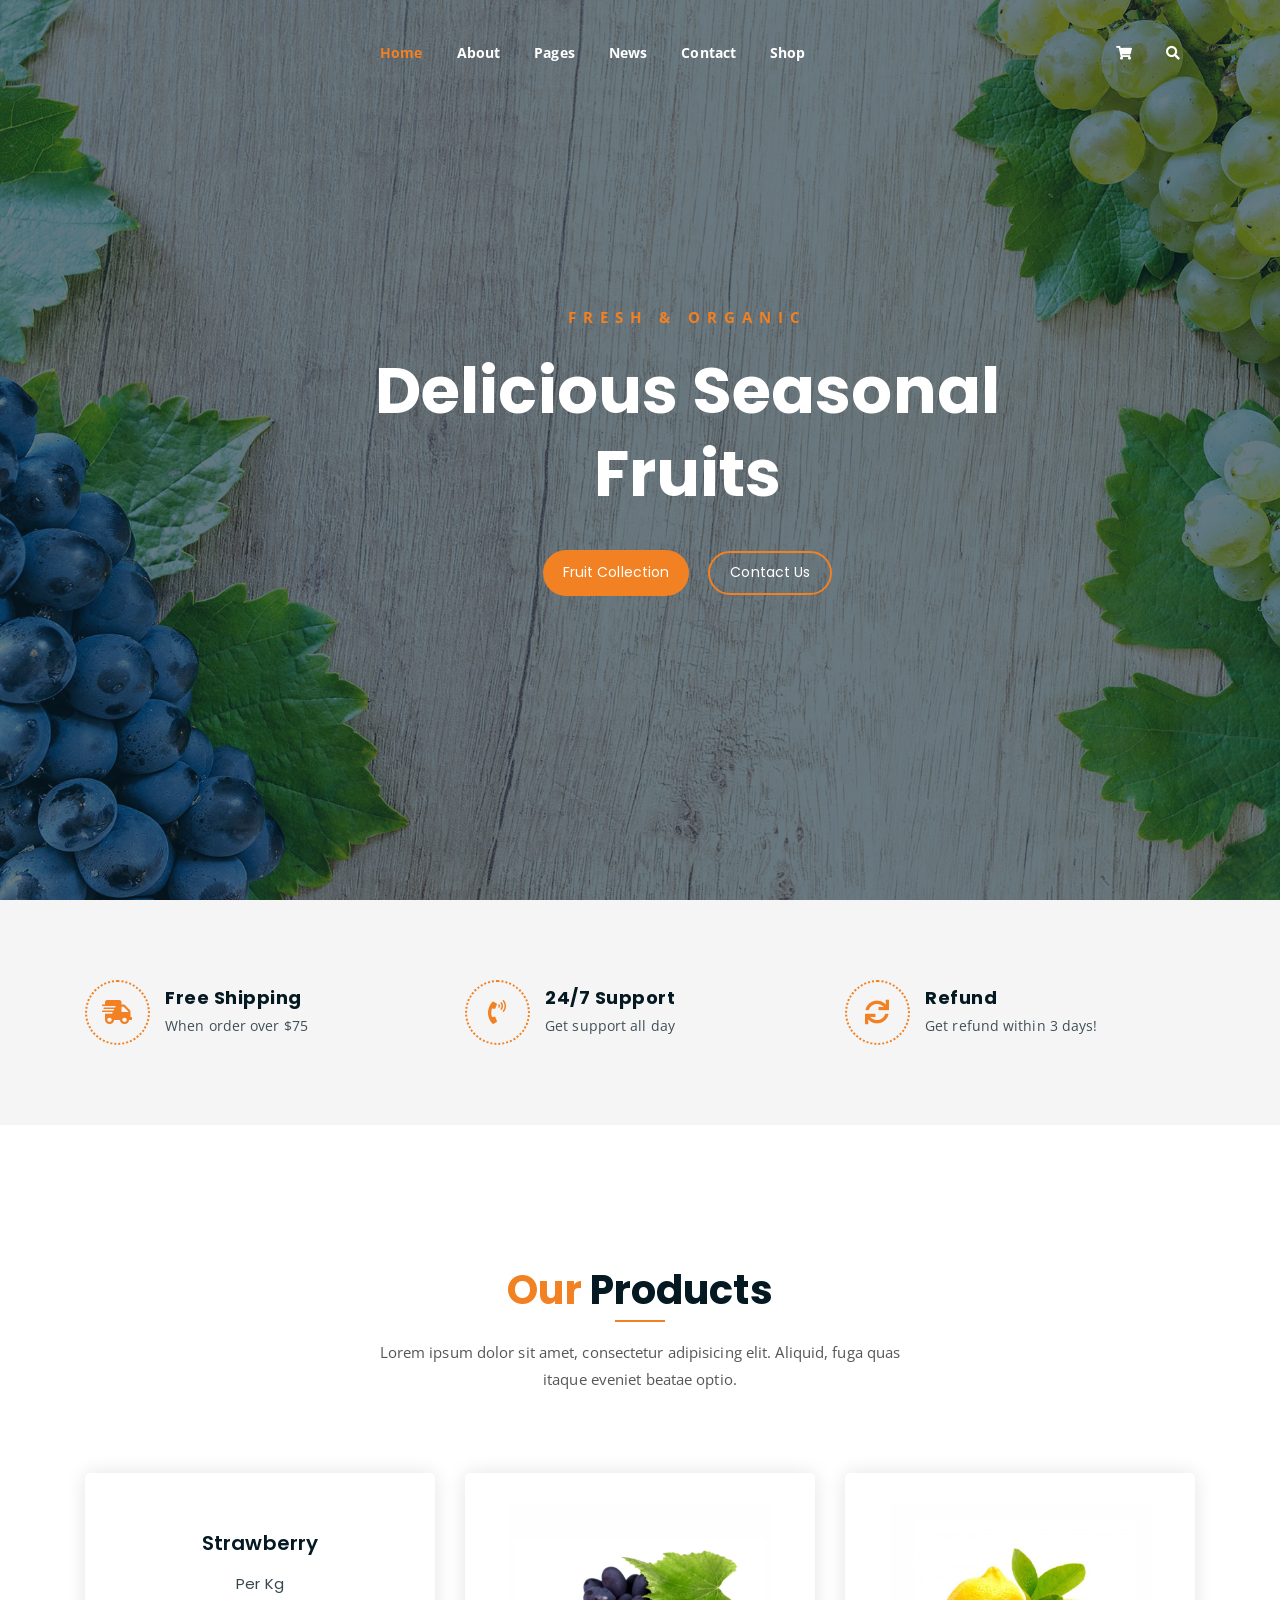
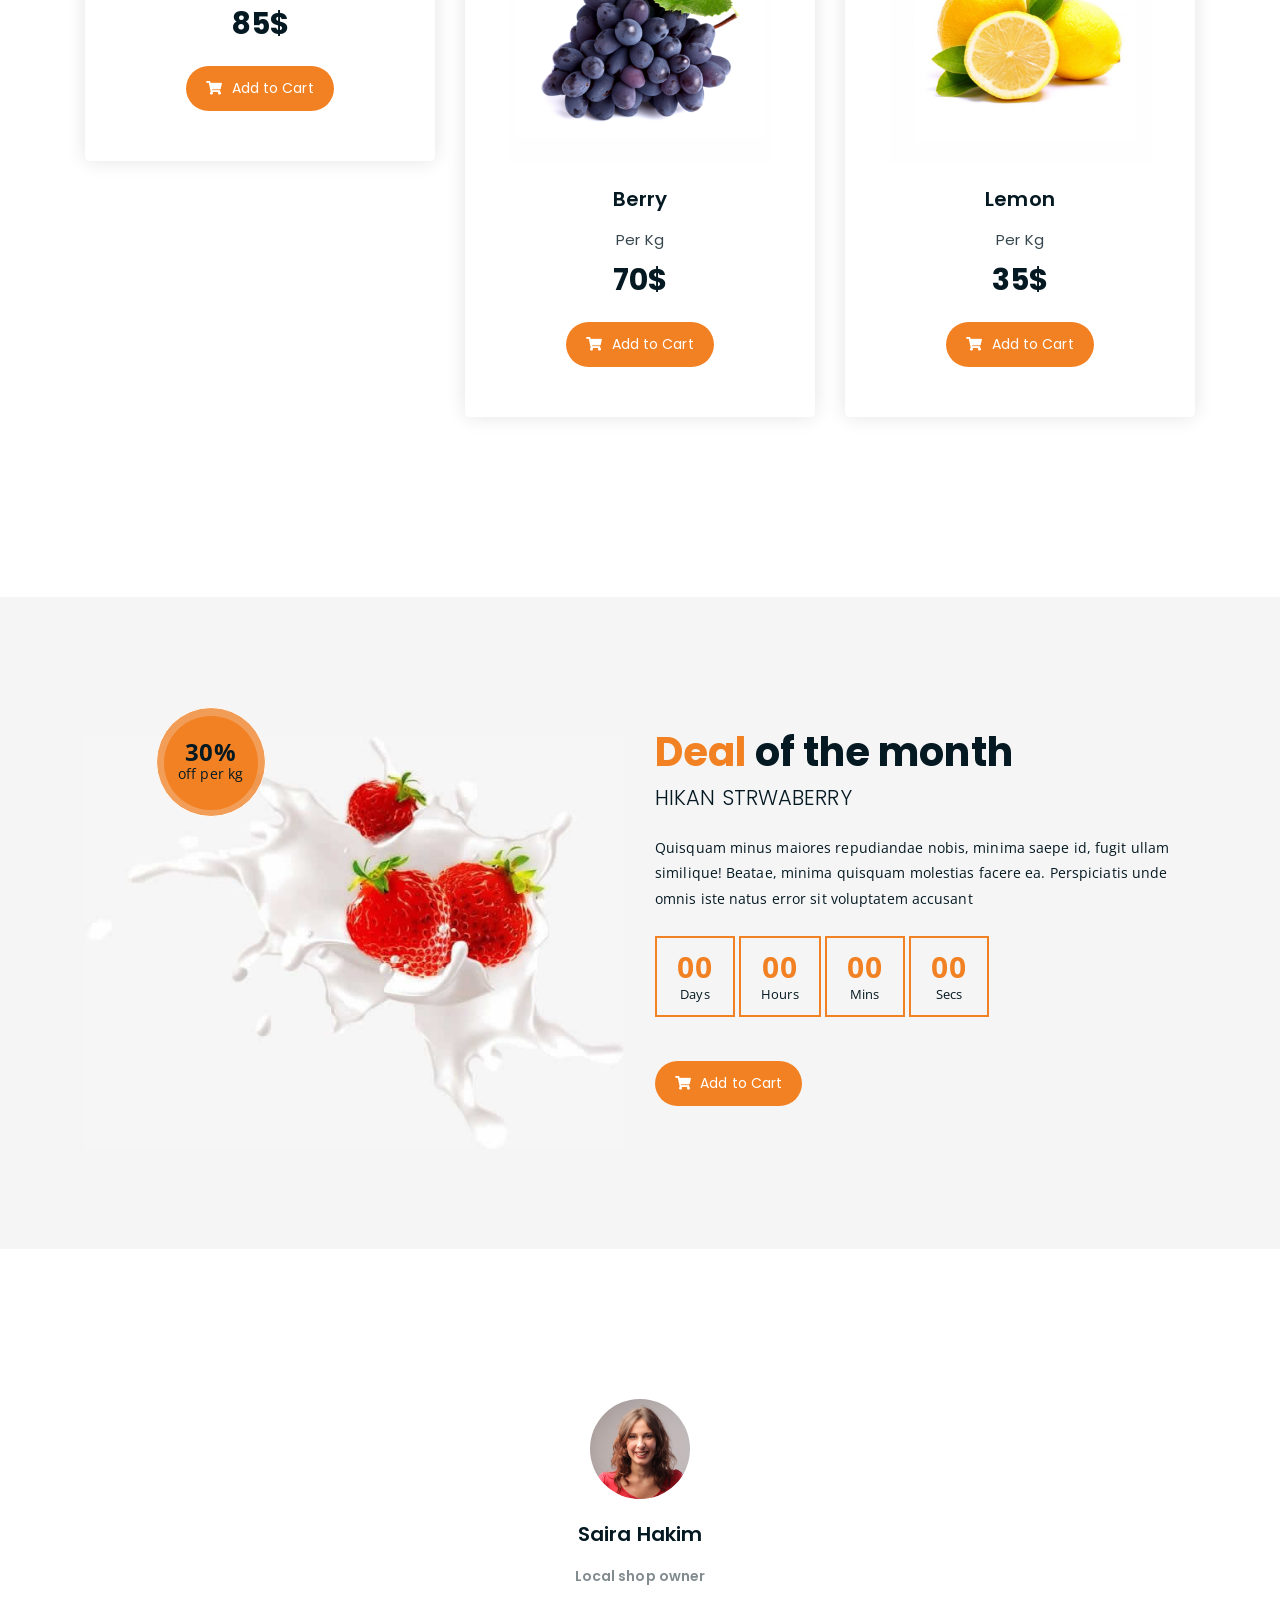
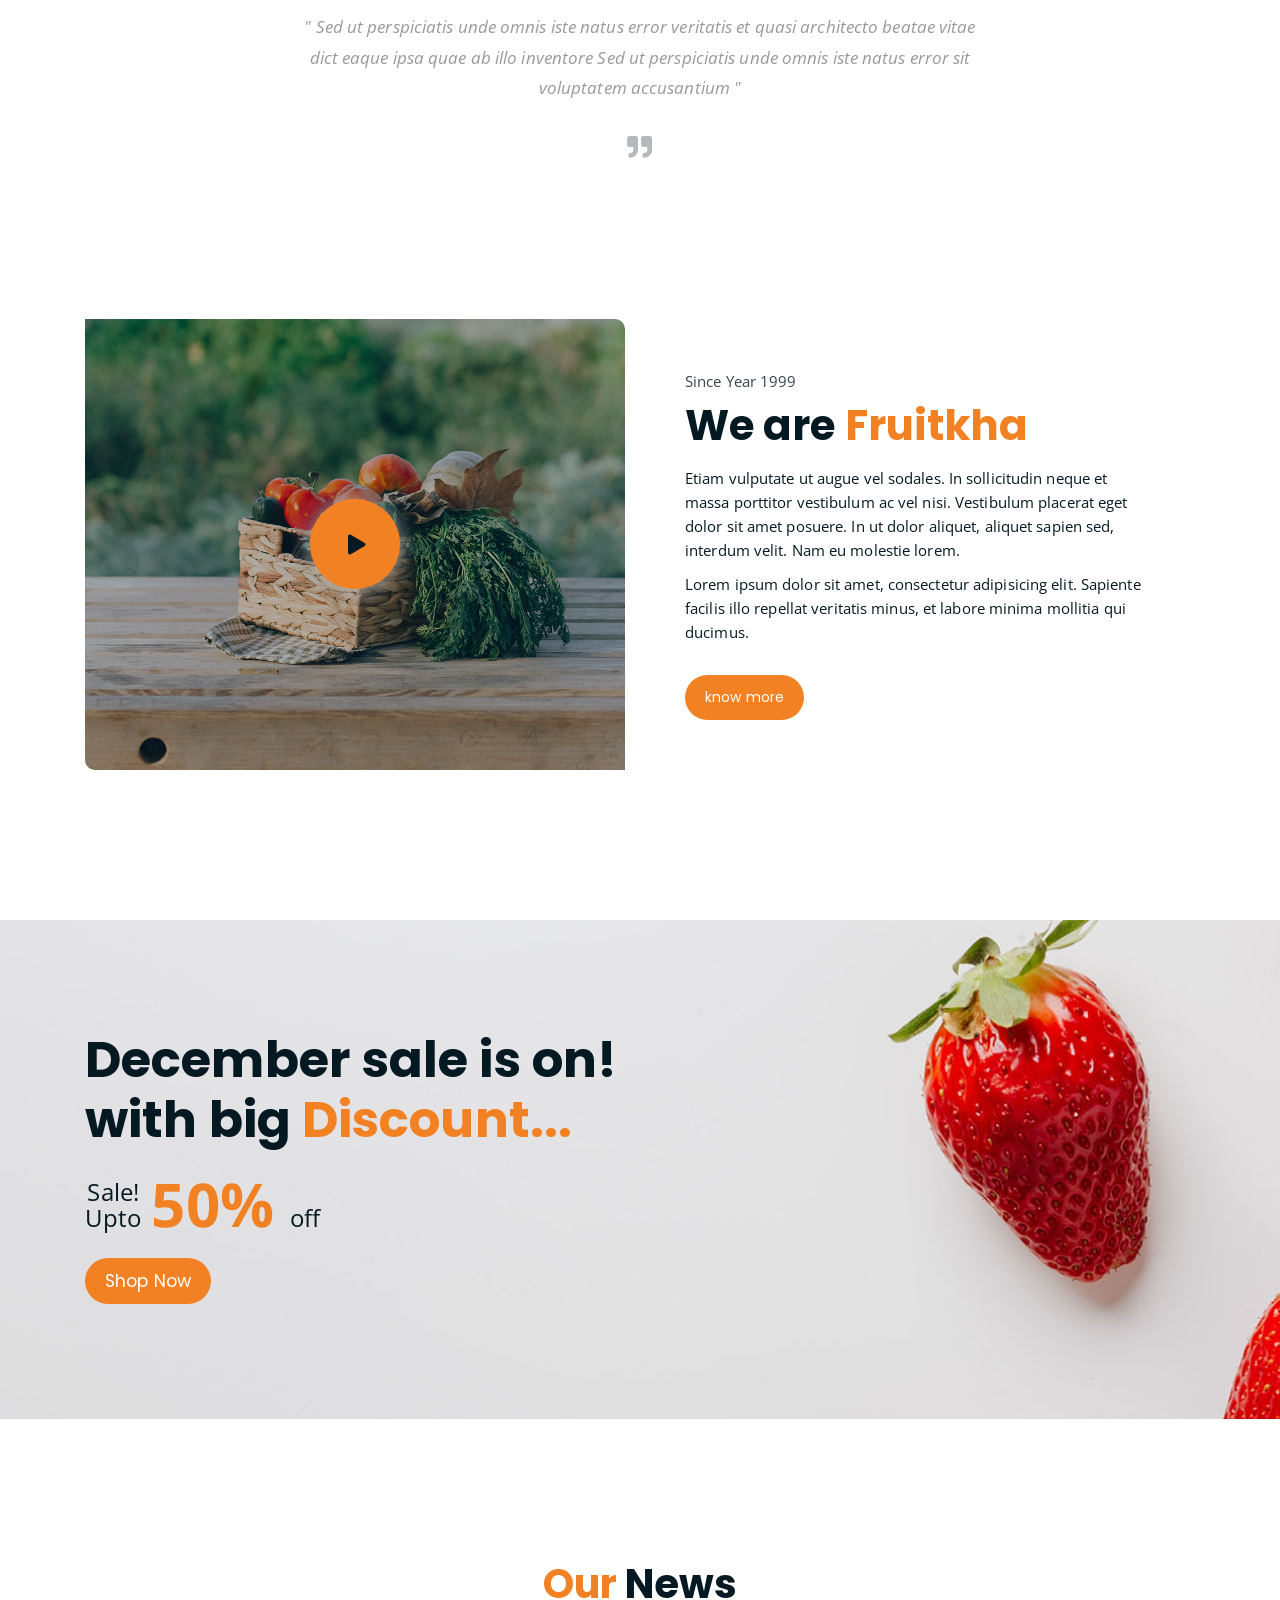
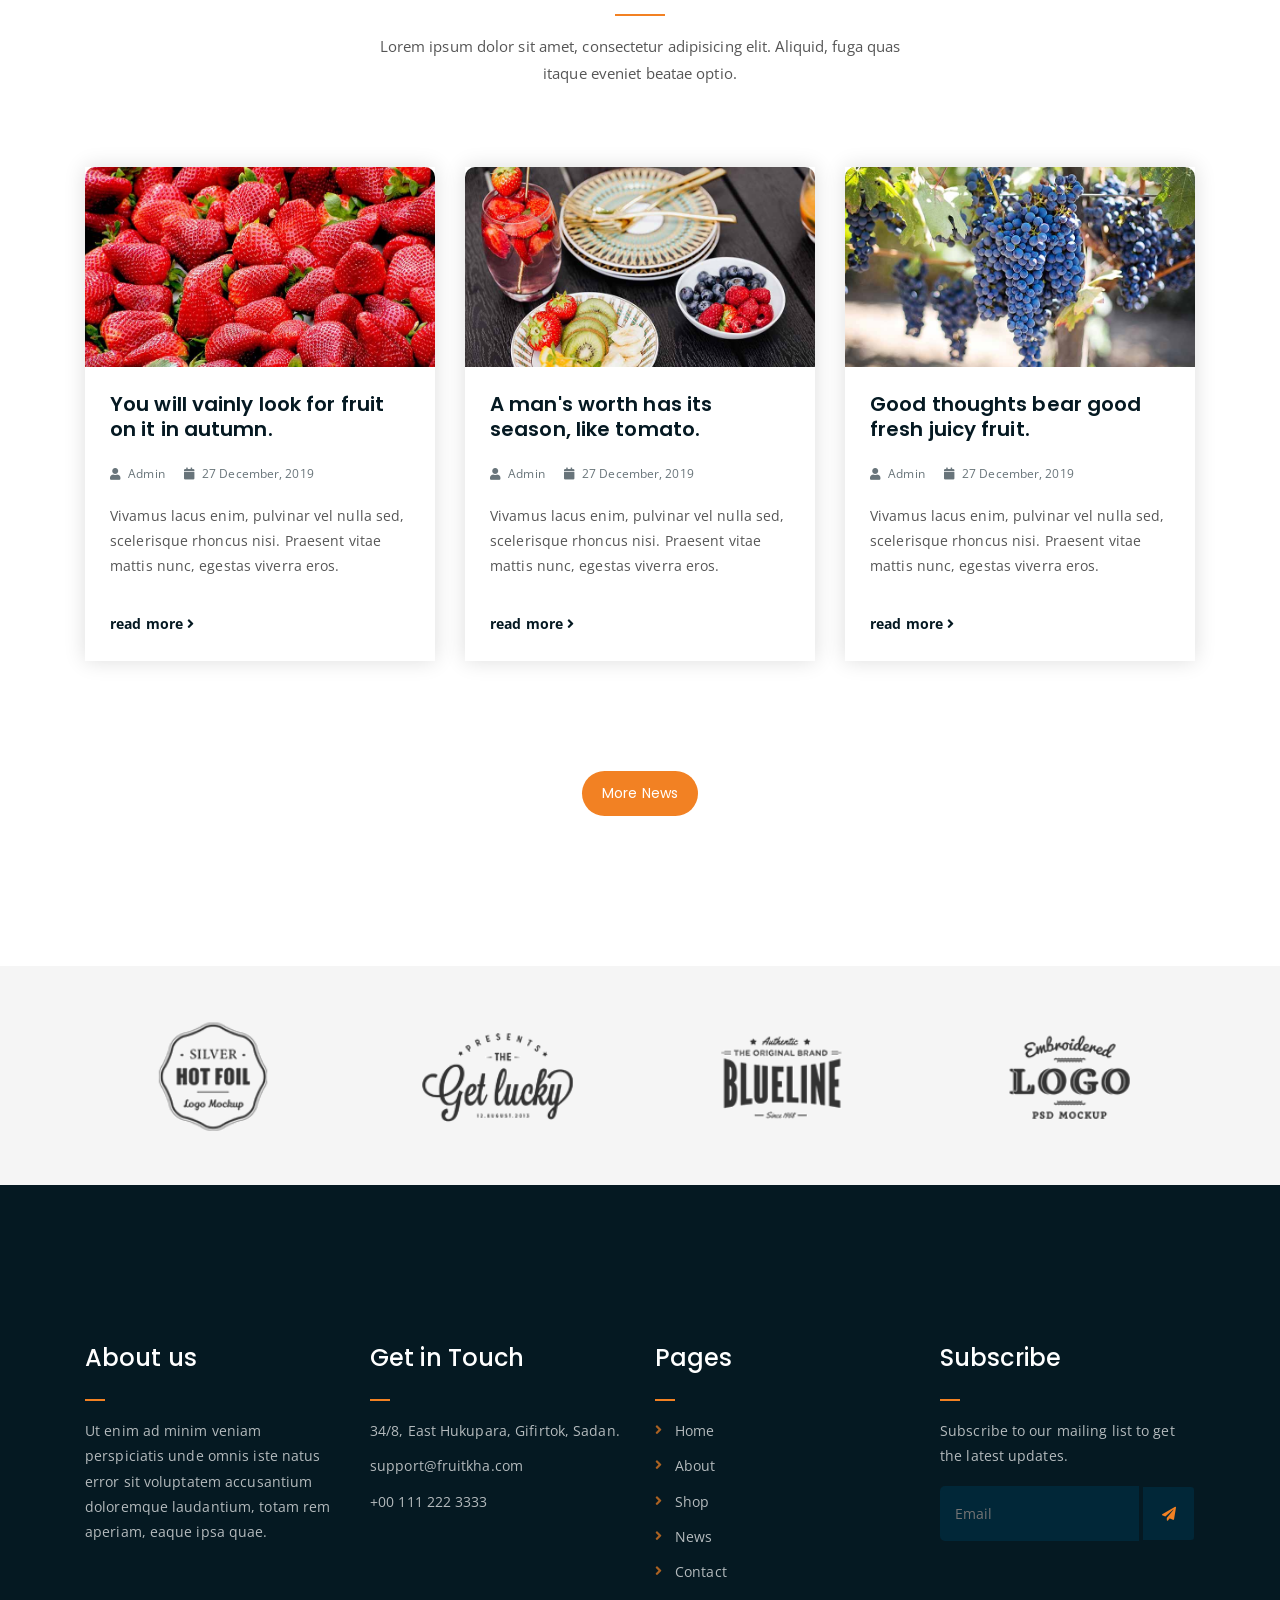
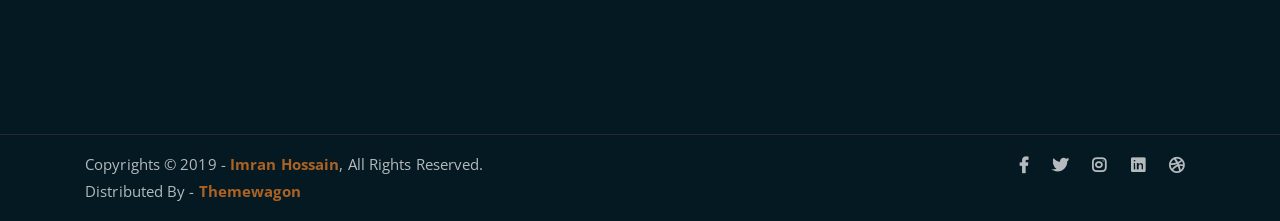
==== fruitkha-1.0.0/index.html @ 03db5ffd "28-07-2022" ====
<!DOCTYPE html>
<html lang="en">
<head>
	<meta charset="UTF-8">
	<meta http-equiv="X-UA-Compatible" content="IE=edge">
	<meta name="viewport" content="width=device-width, initial-scale=1">
	<meta name="description" content="Responsive Bootstrap4 Shop Template, Created by Imran Hossain from https://imransdesign.com/">

	<!-- title -->
	<title>Fruitkha</title>

	<!-- favicon -->
	<link rel="shortcut icon" type="image/png" href="assets/img/favicon.png">
	<!-- google font -->
	<link href="https://fonts.googleapis.com/css?family=Open+Sans:300,400,700" rel="stylesheet">
	<link href="https://fonts.googleapis.com/css?family=Poppins:400,700&display=swap" rel="stylesheet">
	<!-- fontawesome -->
	<link rel="stylesheet" href="assets/css/all.min.css">
	<!-- bootstrap -->
	<link rel="stylesheet" href="assets/bootstrap/css/bootstrap.min.css">
	<!-- owl carousel -->
	<link rel="stylesheet" href="assets/css/owl.carousel.css">
	<!-- magnific popup -->
	<link rel="stylesheet" href="assets/css/magnific-popup.css">
	<!-- animate css -->
	<link rel="stylesheet" href="assets/css/animate.css">
	<!-- mean menu css -->
	<link rel="stylesheet" href="assets/css/meanmenu.min.css">
	<!-- main style -->
	<link rel="stylesheet" href="assets/css/main.css">
	<!-- responsive -->
	<link rel="stylesheet" href="assets/css/responsive.css">

</head>
<body>
	
	<!--PreLoader-->
    <div class="loader">
        <div class="loader-inner">
            <div class="circle"></div>
        </div>
    </div>
    <!--PreLoader Ends-->
	
	<!-- header -->
	<div class="top-header-area" id="sticker">
		<div class="container">
			<div class="row">
				<div class="col-lg-12 col-sm-12 text-center">
					<div class="main-menu-wrap">
						<!-- logo -->
						<div class="site-logo">
							<a href="index.html">
								<img src="assets/img/logo.png" alt="">
							</a>
						</div>
						<!-- logo -->

						<!-- menu start -->
						<nav class="main-menu">
							<ul>
								<li class="current-list-item"><a href="#">Home</a>
									<ul class="sub-menu">
										<li><a href="index.html">Static Home</a></li>
										<li><a href="index_2.html">Slider Home</a></li>
									</ul>
								</li>
								<li><a href="about.html">About</a></li>
								<li><a href="#">Pages</a>
									<ul class="sub-menu">
										<li><a href="404.html">404 page</a></li>
										<li><a href="about.html">About</a></li>
										<li><a href="cart.html">Cart</a></li>
										<li><a href="checkout.html">Check Out</a></li>
										<li><a href="contact.html">Contact</a></li>
										<li><a href="news.html">News</a></li>
										<li><a href="shop.html">Shop</a></li>
									</ul>
								</li>
								<li><a href="news.html">News</a>
									<ul class="sub-menu">
										<li><a href="news.html">News</a></li>
										<li><a href="single-news.html">Single News</a></li>
									</ul>
								</li>
								<li><a href="contact.html">Contact</a></li>
								<li><a href="shop.html">Shop</a>
									<ul class="sub-menu">
										<li><a href="shop.html">Shop</a></li>
										<li><a href="checkout.html">Check Out</a></li>
										<li><a href="single-product.html">Single Product</a></li>
										<li><a href="cart.html">Cart</a></li>
									</ul>
								</li>
								<li>
									<div class="header-icons">
										<a class="shopping-cart" href="cart.html"><i class="fas fa-shopping-cart"></i></a>
										<a class="mobile-hide search-bar-icon" href="#"><i class="fas fa-search"></i></a>
									</div>
								</li>
							</ul>
						</nav>
						<a class="mobile-show search-bar-icon" href="#"><i class="fas fa-search"></i></a>
						<div class="mobile-menu"></div>
						<!-- menu end -->
					</div>
				</div>
			</div>
		</div>
	</div>
	<!-- end header -->
	
	<!-- search area -->
	<div class="search-area">
		<div class="container">
			<div class="row">
				<div class="col-lg-12">
					<span class="close-btn"><i class="fas fa-window-close"></i></span>
					<div class="search-bar">
						<div class="search-bar-tablecell">
							<h3>Search For:</h3>
							<input type="text" placeholder="Keywords">
							<button type="submit">Search <i class="fas fa-search"></i></button>
						</div>
					</div>
				</div>
			</div>
		</div>
	</div>
	<!-- end search area -->

	<!-- hero area -->
	<div class="hero-area hero-bg">
		<div class="container">
			<div class="row">
				<div class="col-lg-9 offset-lg-2 text-center">
					<div class="hero-text">
						<div class="hero-text-tablecell">
							<p class="subtitle">Fresh & Organic</p>
							<h1>Delicious Seasonal Fruits</h1>
							<div class="hero-btns">
								<a href="shop.html" class="boxed-btn">Fruit Collection</a>
								<a href="contact.html" class="bordered-btn">Contact Us</a>
							</div>
						</div>
					</div>
				</div>
			</div>
		</div>
	</div>
	<!-- end hero area -->

	<!-- features list section -->
	<div class="list-section pt-80 pb-80">
		<div class="container">

			<div class="row">
				<div class="col-lg-4 col-md-6 mb-4 mb-lg-0">
					<div class="list-box d-flex align-items-center">
						<div class="list-icon">
							<i class="fas fa-shipping-fast"></i>
						</div>
						<div class="content">
							<h3>Free Shipping</h3>
							<p>When order over $75</p>
						</div>
					</div>
				</div>
				<div class="col-lg-4 col-md-6 mb-4 mb-lg-0">
					<div class="list-box d-flex align-items-center">
						<div class="list-icon">
							<i class="fas fa-phone-volume"></i>
						</div>
						<div class="content">
							<h3>24/7 Support</h3>
							<p>Get support all day</p>
						</div>
					</div>
				</div>
				<div class="col-lg-4 col-md-6">
					<div class="list-box d-flex justify-content-start align-items-center">
						<div class="list-icon">
							<i class="fas fa-sync"></i>
						</div>
						<div class="content">
							<h3>Refund</h3>
							<p>Get refund within 3 days!</p>
						</div>
					</div>
				</div>
			</div>

		</div>
	</div>
	<!-- end features list section -->

	<!-- product section -->
	<div class="product-section mt-150 mb-150">
		<div class="container">
			<div class="row">
				<div class="col-lg-8 offset-lg-2 text-center">
					<div class="section-title">	
						<h3><span class="orange-text">Our</span> Products</h3>
						<p>Lorem ipsum dolor sit amet, consectetur adipisicing elit. Aliquid, fuga quas itaque eveniet beatae optio.</p>
					</div>
				</div>
			</div>

			<div class="row">
				<div class="col-lg-4 col-md-6 text-center">
					<div class="single-product-item">
						<div class="product-image">
							<a href="single-product.html"><img src="assets/img/products/product-img-1.jpg" alt=""></a>
						</div>
						<h3>Strawberry</h3>
						<p class="product-price"><span>Per Kg</span> 85$ </p>
						<a href="cart.html" class="cart-btn"><i class="fas fa-shopping-cart"></i> Add to Cart</a>
					</div>
				</div>
				<div class="col-lg-4 col-md-6 text-center">
					<div class="single-product-item">
						<div class="product-image">
							<a href="single-product.html"><img src="assets/img/products/product-img-2.jpg" alt=""></a>
						</div>
						<h3>Berry</h3>
						<p class="product-price"><span>Per Kg</span> 70$ </p>
						<a href="cart.html" class="cart-btn"><i class="fas fa-shopping-cart"></i> Add to Cart</a>
					</div>
				</div>
				<div class="col-lg-4 col-md-6 offset-md-3 offset-lg-0 text-center">
					<div class="single-product-item">
						<div class="product-image">
							<a href="single-product.html"><img src="assets/img/products/product-img-3.jpg" alt=""></a>
						</div>
						<h3>Lemon</h3>
						<p class="product-price"><span>Per Kg</span> 35$ </p>
						<a href="cart.html" class="cart-btn"><i class="fas fa-shopping-cart"></i> Add to Cart</a>
					</div>
				</div>
			</div>
		</div>
	</div>
	<!-- end product section -->

	<!-- cart banner section -->
	<section class="cart-banner pt-100 pb-100">
    	<div class="container">
        	<div class="row clearfix">
            	<!--Image Column-->
            	<div class="image-column col-lg-6">
                	<div class="image">
                    	<div class="price-box">
                        	<div class="inner-price">
                                <span class="price">
                                    <strong>30%</strong> <br> off per kg
                                </span>
                            </div>
                        </div>
                    	<img src="assets/img/a.jpg" alt="">
                    </div>
                </div>
                <!--Content Column-->
                <div class="content-column col-lg-6">
					<h3><span class="orange-text">Deal</span> of the month</h3>
                    <h4>Hikan Strwaberry</h4>
                    <div class="text">Quisquam minus maiores repudiandae nobis, minima saepe id, fugit ullam similique! Beatae, minima quisquam molestias facere ea. Perspiciatis unde omnis iste natus error sit voluptatem accusant</div>
                    <!--Countdown Timer-->
                    <div class="time-counter"><div class="time-countdown clearfix" data-countdown="2020/2/01"><div class="counter-column"><div class="inner"><span class="count">00</span>Days</div></div> <div class="counter-column"><div class="inner"><span class="count">00</span>Hours</div></div>  <div class="counter-column"><div class="inner"><span class="count">00</span>Mins</div></div>  <div class="counter-column"><div class="inner"><span class="count">00</span>Secs</div></div></div></div>
                	<a href="cart.html" class="cart-btn mt-3"><i class="fas fa-shopping-cart"></i> Add to Cart</a>
                </div>
            </div>
        </div>
    </section>
    <!-- end cart banner section -->

	<!-- testimonail-section -->
	<div class="testimonail-section mt-150 mb-150">
		<div class="container">
			<div class="row">
				<div class="col-lg-10 offset-lg-1 text-center">
					<div class="testimonial-sliders">
						<div class="single-testimonial-slider">
							<div class="client-avater">
								<img src="assets/img/avaters/avatar1.png" alt="">
							</div>
							<div class="client-meta">
								<h3>Saira Hakim <span>Local shop owner</span></h3>
								<p class="testimonial-body">
									" Sed ut perspiciatis unde omnis iste natus error veritatis et  quasi architecto beatae vitae dict eaque ipsa quae ab illo inventore Sed ut perspiciatis unde omnis iste natus error sit voluptatem accusantium "
								</p>
								<div class="last-icon">
									<i class="fas fa-quote-right"></i>
								</div>
							</div>
						</div>
						<div class="single-testimonial-slider">
							<div class="client-avater">
								<img src="assets/img/avaters/avatar2.png" alt="">
							</div>
							<div class="client-meta">
								<h3>David Niph <span>Local shop owner</span></h3>
								<p class="testimonial-body">
									" Sed ut perspiciatis unde omnis iste natus error veritatis et  quasi architecto beatae vitae dict eaque ipsa quae ab illo inventore Sed ut perspiciatis unde omnis iste natus error sit voluptatem accusantium "
								</p>
								<div class="last-icon">
									<i class="fas fa-quote-right"></i>
								</div>
							</div>
						</div>
						<div class="single-testimonial-slider">
							<div class="client-avater">
								<img src="assets/img/avaters/avatar3.png" alt="">
							</div>
							<div class="client-meta">
								<h3>Jacob Sikim <span>Local shop owner</span></h3>
								<p class="testimonial-body">
									" Sed ut perspiciatis unde omnis iste natus error veritatis et  quasi architecto beatae vitae dict eaque ipsa quae ab illo inventore Sed ut perspiciatis unde omnis iste natus error sit voluptatem accusantium "
								</p>
								<div class="last-icon">
									<i class="fas fa-quote-right"></i>
								</div>
							</div>
						</div>
					</div>
				</div>
			</div>
		</div>
	</div>
	<!-- end testimonail-section -->
	
	<!-- advertisement section -->
	<div class="abt-section mb-150">
		<div class="container">
			<div class="row">
				<div class="col-lg-6 col-md-12">
					<div class="abt-bg">
						<a href="https://www.youtube.com/watch?v=DBLlFWYcIGQ" class="video-play-btn popup-youtube"><i class="fas fa-play"></i></a>
					</div>
				</div>
				<div class="col-lg-6 col-md-12">
					<div class="abt-text">
						<p class="top-sub">Since Year 1999</p>
						<h2>We are <span class="orange-text">Fruitkha</span></h2>
						<p>Etiam vulputate ut augue vel sodales. In sollicitudin neque et massa porttitor vestibulum ac vel nisi. Vestibulum placerat eget dolor sit amet posuere. In ut dolor aliquet, aliquet sapien sed, interdum velit. Nam eu molestie lorem.</p>
						<p>Lorem ipsum dolor sit amet, consectetur adipisicing elit. Sapiente facilis illo repellat veritatis minus, et labore minima mollitia qui ducimus.</p>
						<a href="about.html" class="boxed-btn mt-4">know more</a>
					</div>
				</div>
			</div>
		</div>
	</div>
	<!-- end advertisement section -->
	
	<!-- shop banner -->
	<section class="shop-banner">
    	<div class="container">
        	<h3>December sale is on! <br> with big <span class="orange-text">Discount...</span></h3>
            <div class="sale-percent"><span>Sale! <br> Upto</span>50% <span>off</span></div>
            <a href="shop.html" class="cart-btn btn-lg">Shop Now</a>
        </div>
    </section>
	<!-- end shop banner -->

	<!-- latest news -->
	<div class="latest-news pt-150 pb-150">
		<div class="container">

			<div class="row">
				<div class="col-lg-8 offset-lg-2 text-center">
					<div class="section-title">	
						<h3><span class="orange-text">Our</span> News</h3>
						<p>Lorem ipsum dolor sit amet, consectetur adipisicing elit. Aliquid, fuga quas itaque eveniet beatae optio.</p>
					</div>
				</div>
			</div>

			<div class="row">
				<div class="col-lg-4 col-md-6">
					<div class="single-latest-news">
						<a href="single-news.html"><div class="latest-news-bg news-bg-1"></div></a>
						<div class="news-text-box">
							<h3><a href="single-news.html">You will vainly look for fruit on it in autumn.</a></h3>
							<p class="blog-meta">
								<span class="author"><i class="fas fa-user"></i> Admin</span>
								<span class="date"><i class="fas fa-calendar"></i> 27 December, 2019</span>
							</p>
							<p class="excerpt">Vivamus lacus enim, pulvinar vel nulla sed, scelerisque rhoncus nisi. Praesent vitae mattis nunc, egestas viverra eros.</p>
							<a href="single-news.html" class="read-more-btn">read more <i class="fas fa-angle-right"></i></a>
						</div>
					</div>
				</div>
				<div class="col-lg-4 col-md-6">
					<div class="single-latest-news">
						<a href="single-news.html"><div class="latest-news-bg news-bg-2"></div></a>
						<div class="news-text-box">
							<h3><a href="single-news.html">A man's worth has its season, like tomato.</a></h3>
							<p class="blog-meta">
								<span class="author"><i class="fas fa-user"></i> Admin</span>
								<span class="date"><i class="fas fa-calendar"></i> 27 December, 2019</span>
							</p>
							<p class="excerpt">Vivamus lacus enim, pulvinar vel nulla sed, scelerisque rhoncus nisi. Praesent vitae mattis nunc, egestas viverra eros.</p>
							<a href="single-news.html" class="read-more-btn">read more <i class="fas fa-angle-right"></i></a>
						</div>
					</div>
				</div>
				<div class="col-lg-4 col-md-6 offset-md-3 offset-lg-0">
					<div class="single-latest-news">
						<a href="single-news.html"><div class="latest-news-bg news-bg-3"></div></a>
						<div class="news-text-box">
							<h3><a href="single-news.html">Good thoughts bear good fresh juicy fruit.</a></h3>
							<p class="blog-meta">
								<span class="author"><i class="fas fa-user"></i> Admin</span>
								<span class="date"><i class="fas fa-calendar"></i> 27 December, 2019</span>
							</p>
							<p class="excerpt">Vivamus lacus enim, pulvinar vel nulla sed, scelerisque rhoncus nisi. Praesent vitae mattis nunc, egestas viverra eros.</p>
							<a href="single-news.html" class="read-more-btn">read more <i class="fas fa-angle-right"></i></a>
						</div>
					</div>
				</div>
			</div>
			<div class="row">
				<div class="col-lg-12 text-center">
					<a href="news.html" class="boxed-btn">More News</a>
				</div>
			</div>
		</div>
	</div>
	<!-- end latest news -->

	<!-- logo carousel -->
	<div class="logo-carousel-section">
		<div class="container">
			<div class="row">
				<div class="col-lg-12">
					<div class="logo-carousel-inner">
						<div class="single-logo-item">
							<img src="assets/img/company-logos/1.png" alt="">
						</div>
						<div class="single-logo-item">
							<img src="assets/img/company-logos/2.png" alt="">
						</div>
						<div class="single-logo-item">
							<img src="assets/img/company-logos/3.png" alt="">
						</div>
						<div class="single-logo-item">
							<img src="assets/img/company-logos/4.png" alt="">
						</div>
						<div class="single-logo-item">
							<img src="assets/img/company-logos/5.png" alt="">
						</div>
					</div>
				</div>
			</div>
		</div>
	</div>
	<!-- end logo carousel -->

	<!-- footer -->
	<div class="footer-area">
		<div class="container">
			<div class="row">
				<div class="col-lg-3 col-md-6">
					<div class="footer-box about-widget">
						<h2 class="widget-title">About us</h2>
						<p>Ut enim ad minim veniam perspiciatis unde omnis iste natus error sit voluptatem accusantium doloremque laudantium, totam rem aperiam, eaque ipsa quae.</p>
					</div>
				</div>
				<div class="col-lg-3 col-md-6">
					<div class="footer-box get-in-touch">
						<h2 class="widget-title">Get in Touch</h2>
						<ul>
							<li>34/8, East Hukupara, Gifirtok, Sadan.</li>
							<li>support@fruitkha.com</li>
							<li>+00 111 222 3333</li>
						</ul>
					</div>
				</div>
				<div class="col-lg-3 col-md-6">
					<div class="footer-box pages">
						<h2 class="widget-title">Pages</h2>
						<ul>
							<li><a href="index.html">Home</a></li>
							<li><a href="about.html">About</a></li>
							<li><a href="services.html">Shop</a></li>
							<li><a href="news.html">News</a></li>
							<li><a href="contact.html">Contact</a></li>
						</ul>
					</div>
				</div>
				<div class="col-lg-3 col-md-6">
					<div class="footer-box subscribe">
						<h2 class="widget-title">Subscribe</h2>
						<p>Subscribe to our mailing list to get the latest updates.</p>
						<form action="index.html">
							<input type="email" placeholder="Email">
							<button type="submit"><i class="fas fa-paper-plane"></i></button>
						</form>
					</div>
				</div>
			</div>
		</div>
	</div>
	<!-- end footer -->
	
	<!-- copyright -->
	<div class="copyright">
		<div class="container">
			<div class="row">
				<div class="col-lg-6 col-md-12">
					<p>Copyrights &copy; 2019 - <a href="https://imransdesign.com/">Imran Hossain</a>,  All Rights Reserved.<br>
						Distributed By - <a href="https://themewagon.com/">Themewagon</a>
					</p>
				</div>
				<div class="col-lg-6 text-right col-md-12">
					<div class="social-icons">
						<ul>
							<li><a href="#" target="_blank"><i class="fab fa-facebook-f"></i></a></li>
							<li><a href="#" target="_blank"><i class="fab fa-twitter"></i></a></li>
							<li><a href="#" target="_blank"><i class="fab fa-instagram"></i></a></li>
							<li><a href="#" target="_blank"><i class="fab fa-linkedin"></i></a></li>
							<li><a href="#" target="_blank"><i class="fab fa-dribbble"></i></a></li>
						</ul>
					</div>
				</div>
			</div>
		</div>
	</div>
	<!-- end copyright -->
	
	<!-- jquery -->
	<script src="assets/js/jquery-1.11.3.min.js"></script>
	<!-- bootstrap -->
	<script src="assets/bootstrap/js/bootstrap.min.js"></script>
	<!-- count down -->
	<script src="assets/js/jquery.countdown.js"></script>
	<!-- isotope -->
	<script src="assets/js/jquery.isotope-3.0.6.min.js"></script>
	<!-- waypoints -->
	<script src="assets/js/waypoints.js"></script>
	<!-- owl carousel -->
	<script src="assets/js/owl.carousel.min.js"></script>
	<!-- magnific popup -->
	<script src="assets/js/jquery.magnific-popup.min.js"></script>
	<!-- mean menu -->
	<script src="assets/js/jquery.meanmenu.min.js"></script>
	<!-- sticker js -->
	<script src="assets/js/sticker.js"></script>
	<!-- main js -->
	<script src="assets/js/main.js"></script>

</body>
</html>
---- fruitkha-1.0.0/assets/css/all.min.css ----
.fa,.fab,.fal,.far,.fas{-moz-osx-font-smoothing:grayscale;-webkit-font-smoothing:antialiased;display:inline-block;font-style:normal;font-variant:normal;text-rendering:auto;line-height:1}.fa-lg{font-size:1.33333em;line-height:.75em;vertical-align:-.0667em}.fa-xs{font-size:.75em}.fa-sm{font-size:.875em}.fa-1x{font-size:1em}.fa-2x{font-size:2em}.fa-3x{font-size:3em}.fa-4x{font-size:4em}.fa-5x{font-size:5em}.fa-6x{font-size:6em}.fa-7x{font-size:7em}.fa-8x{font-size:8em}.fa-9x{font-size:9em}.fa-10x{font-size:10em}.fa-fw{text-align:center;width:1.25em}.fa-ul{list-style-type:none;margin-left:2.5em;padding-left:0}.fa-ul>li{position:relative}.fa-li{left:-2em;position:absolute;text-align:center;width:2em;line-height:inherit}.fa-border{border:.08em solid #eee;border-radius:.1em;padding:.2em .25em .15em}.fa-pull-left{float:left}.fa-pull-right{float:right}.fa.fa-pull-left,.fab.fa-pull-left,.fal.fa-pull-left,.far.fa-pull-left,.fas.fa-pull-left{margin-right:.3em}.fa.fa-pull-right,.fab.fa-pull-right,.fal.fa-pull-right,.far.fa-pull-right,.fas.fa-pull-right{margin-left:.3em}.fa-spin{animation:fa-spin 2s infinite linear}.fa-pulse{animation:fa-spin 1s infinite steps(8)}@keyframes fa-spin{0%{transform:rotate(0deg)}to{transform:rotate(1turn)}}.fa-rotate-90{-ms-filter:"progid:DXImageTransform.Microsoft.BasicImage(rotation=1)";transform:rotate(90deg)}.fa-rotate-180{-ms-filter:"progid:DXImageTransform.Microsoft.BasicImage(rotation=2)";transform:rotate(180deg)}.fa-rotate-270{-ms-filter:"progid:DXImageTransform.Microsoft.BasicImage(rotation=3)";transform:rotate(270deg)}.fa-flip-horizontal{-ms-filter:"progid:DXImageTransform.Microsoft.BasicImage(rotation=0, mirror=1)";transform:scaleX(-1)}.fa-flip-vertical{transform:scaleY(-1)}.fa-flip-horizontal.fa-flip-vertical,.fa-flip-vertical{-ms-filter:"progid:DXImageTransform.Microsoft.BasicImage(rotation=2, mirror=1)"}.fa-flip-horizontal.fa-flip-vertical{transform:scale(-1)}:root .fa-flip-horizontal,:root .fa-flip-vertical,:root .fa-rotate-90,:root .fa-rotate-180,:root .fa-rotate-270{filter:none}.fa-stack{display:inline-block;height:2em;line-height:2em;position:relative;vertical-align:middle;width:2.5em}.fa-stack-1x,.fa-stack-2x{left:0;position:absolute;text-align:center;width:100%}.fa-stack-1x{line-height:inherit}.fa-stack-2x{font-size:2em}.fa-inverse{color:#fff}.fa-500px:before{content:"\f26e"}.fa-accessible-icon:before{content:"\f368"}.fa-accusoft:before{content:"\f369"}.fa-acquisitions-incorporated:before{content:"\f6af"}.fa-ad:before{content:"\f641"}.fa-address-book:before{content:"\f2b9"}.fa-address-card:before{content:"\f2bb"}.fa-adjust:before{content:"\f042"}.fa-adn:before{content:"\f170"}.fa-adobe:before{content:"\f778"}.fa-adversal:before{content:"\f36a"}.fa-affiliatetheme:before{content:"\f36b"}.fa-air-freshener:before{content:"\f5d0"}.fa-algolia:before{content:"\f36c"}.fa-align-center:before{content:"\f037"}.fa-align-justify:before{content:"\f039"}.fa-align-left:before{content:"\f036"}.fa-align-right:before{content:"\f038"}.fa-alipay:before{content:"\f642"}.fa-allergies:before{content:"\f461"}.fa-amazon:before{content:"\f270"}.fa-amazon-pay:before{content:"\f42c"}.fa-ambulance:before{content:"\f0f9"}.fa-american-sign-language-interpreting:before{content:"\f2a3"}.fa-amilia:before{content:"\f36d"}.fa-anchor:before{content:"\f13d"}.fa-android:before{content:"\f17b"}.fa-angellist:before{content:"\f209"}.fa-angle-double-down:before{content:"\f103"}.fa-angle-double-left:before{content:"\f100"}.fa-angle-double-right:before{content:"\f101"}.fa-angle-double-up:before{content:"\f102"}.fa-angle-down:before{content:"\f107"}.fa-angle-left:before{content:"\f104"}.fa-angle-right:before{content:"\f105"}.fa-angle-up:before{content:"\f106"}.fa-angry:before{content:"\f556"}.fa-angrycreative:before{content:"\f36e"}.fa-angular:before{content:"\f420"}.fa-ankh:before{content:"\f644"}.fa-app-store:before{content:"\f36f"}.fa-app-store-ios:before{content:"\f370"}.fa-apper:before{content:"\f371"}.fa-apple:before{content:"\f179"}.fa-apple-alt:before{content:"\f5d1"}.fa-apple-pay:before{content:"\f415"}.fa-archive:before{content:"\f187"}.fa-archway:before{content:"\f557"}.fa-arrow-alt-circle-down:before{content:"\f358"}.fa-arrow-alt-circle-left:before{content:"\f359"}.fa-arrow-alt-circle-right:before{content:"\f35a"}.fa-arrow-alt-circle-up:before{content:"\f35b"}.fa-arrow-circle-down:before{content:"\f0ab"}.fa-arrow-circle-left:before{content:"\f0a8"}.fa-arrow-circle-right:before{content:"\f0a9"}.fa-arrow-circle-up:before{content:"\f0aa"}.fa-arrow-down:before{content:"\f063"}.fa-arrow-left:before{content:"\f060"}.fa-arrow-right:before{content:"\f061"}.fa-arrow-up:before{content:"\f062"}.fa-arrows-alt:before{content:"\f0b2"}.fa-arrows-alt-h:before{content:"\f337"}.fa-arrows-alt-v:before{content:"\f338"}.fa-artstation:before{content:"\f77a"}.fa-assistive-listening-systems:before{content:"\f2a2"}.fa-asterisk:before{content:"\f069"}.fa-asymmetrik:before{content:"\f372"}.fa-at:before{content:"\f1fa"}.fa-atlas:before{content:"\f558"}.fa-atlassian:before{content:"\f77b"}.fa-atom:before{content:"\f5d2"}.fa-audible:before{content:"\f373"}.fa-audio-description:before{content:"\f29e"}.fa-autoprefixer:before{content:"\f41c"}.fa-avianex:before{content:"\f374"}.fa-aviato:before{content:"\f421"}.fa-award:before{content:"\f559"}.fa-aws:before{content:"\f375"}.fa-baby:before{content:"\f77c"}.fa-baby-carriage:before{content:"\f77d"}.fa-backspace:before{content:"\f55a"}.fa-backward:before{content:"\f04a"}.fa-balance-scale:before{content:"\f24e"}.fa-ban:before{content:"\f05e"}.fa-band-aid:before{content:"\f462"}.fa-bandcamp:before{content:"\f2d5"}.fa-barcode:before{content:"\f02a"}.fa-bars:before{content:"\f0c9"}.fa-baseball-ball:before{content:"\f433"}.fa-basketball-ball:before{content:"\f434"}.fa-bath:before{content:"\f2cd"}.fa-battery-empty:before{content:"\f244"}.fa-battery-full:before{content:"\f240"}.fa-battery-half:before{content:"\f242"}.fa-battery-quarter:before{content:"\f243"}.fa-battery-three-quarters:before{content:"\f241"}.fa-bed:before{content:"\f236"}.fa-beer:before{content:"\f0fc"}.fa-behance:before{content:"\f1b4"}.fa-behance-square:before{content:"\f1b5"}.fa-bell:before{content:"\f0f3"}.fa-bell-slash:before{content:"\f1f6"}.fa-bezier-curve:before{content:"\f55b"}.fa-bible:before{content:"\f647"}.fa-bicycle:before{content:"\f206"}.fa-bimobject:before{content:"\f378"}.fa-binoculars:before{content:"\f1e5"}.fa-biohazard:before{content:"\f780"}.fa-birthday-cake:before{content:"\f1fd"}.fa-bitbucket:before{content:"\f171"}.fa-bitcoin:before{content:"\f379"}.fa-bity:before{content:"\f37a"}.fa-black-tie:before{content:"\f27e"}.fa-blackberry:before{content:"\f37b"}.fa-blender:before{content:"\f517"}.fa-blender-phone:before{content:"\f6b6"}.fa-blind:before{content:"\f29d"}.fa-blog:before{content:"\f781"}.fa-blogger:before{content:"\f37c"}.fa-blogger-b:before{content:"\f37d"}.fa-bluetooth:before{content:"\f293"}.fa-bluetooth-b:before{content:"\f294"}.fa-bold:before{content:"\f032"}.fa-bolt:before{content:"\f0e7"}.fa-bomb:before{content:"\f1e2"}.fa-bone:before{content:"\f5d7"}.fa-bong:before{content:"\f55c"}.fa-book:before{content:"\f02d"}.fa-book-dead:before{content:"\f6b7"}.fa-book-open:before{content:"\f518"}.fa-book-reader:before{content:"\f5da"}.fa-bookmark:before{content:"\f02e"}.fa-bowling-ball:before{content:"\f436"}.fa-box:before{content:"\f466"}.fa-box-open:before{content:"\f49e"}.fa-boxes:before{content:"\f468"}.fa-braille:before{content:"\f2a1"}.fa-brain:before{content:"\f5dc"}.fa-briefcase:before{content:"\f0b1"}.fa-briefcase-medical:before{content:"\f469"}.fa-broadcast-tower:before{content:"\f519"}.fa-broom:before{content:"\f51a"}.fa-brush:before{content:"\f55d"}.fa-btc:before{content:"\f15a"}.fa-bug:before{content:"\f188"}.fa-building:before{content:"\f1ad"}.fa-bullhorn:before{content:"\f0a1"}.fa-bullseye:before{content:"\f140"}.fa-burn:before{content:"\f46a"}.fa-buromobelexperte:before{content:"\f37f"}.fa-bus:before{content:"\f207"}.fa-bus-alt:before{content:"\f55e"}.fa-business-time:before{content:"\f64a"}.fa-buysellads:before{content:"\f20d"}.fa-calculator:before{content:"\f1ec"}.fa-calendar:before{content:"\f133"}.fa-calendar-alt:before{content:"\f073"}.fa-calendar-check:before{content:"\f274"}.fa-calendar-day:before{content:"\f783"}.fa-calendar-minus:before{content:"\f272"}.fa-calendar-plus:before{content:"\f271"}.fa-calendar-times:before{content:"\f273"}.fa-calendar-week:before{content:"\f784"}.fa-camera:before{content:"\f030"}.fa-camera-retro:before{content:"\f083"}.fa-campground:before{content:"\f6bb"}.fa-canadian-maple-leaf:before{content:"\f785"}.fa-candy-cane:before{content:"\f786"}.fa-cannabis:before{content:"\f55f"}.fa-capsules:before{content:"\f46b"}.fa-car:before{content:"\f1b9"}.fa-car-alt:before{content:"\f5de"}.fa-car-battery:before{content:"\f5df"}.fa-car-crash:before{content:"\f5e1"}.fa-car-side:before{content:"\f5e4"}.fa-caret-down:before{content:"\f0d7"}.fa-caret-left:before{content:"\f0d9"}.fa-caret-right:before{content:"\f0da"}.fa-caret-square-down:before{content:"\f150"}.fa-caret-square-left:before{content:"\f191"}.fa-caret-square-right:before{content:"\f152"}.fa-caret-square-up:before{content:"\f151"}.fa-caret-up:before{content:"\f0d8"}.fa-carrot:before{content:"\f787"}.fa-cart-arrow-down:before{content:"\f218"}.fa-cart-plus:before{content:"\f217"}.fa-cash-register:before{content:"\f788"}.fa-cat:before{content:"\f6be"}.fa-cc-amazon-pay:before{content:"\f42d"}.fa-cc-amex:before{content:"\f1f3"}.fa-cc-apple-pay:before{content:"\f416"}.fa-cc-diners-club:before{content:"\f24c"}.fa-cc-discover:before{content:"\f1f2"}.fa-cc-jcb:before{content:"\f24b"}.fa-cc-mastercard:before{content:"\f1f1"}.fa-cc-paypal:before{content:"\f1f4"}.fa-cc-stripe:before{content:"\f1f5"}.fa-cc-visa:before{content:"\f1f0"}.fa-centercode:before{content:"\f380"}.fa-centos:before{content:"\f789"}.fa-certificate:before{content:"\f0a3"}.fa-chair:before{content:"\f6c0"}.fa-chalkboard:before{content:"\f51b"}.fa-chalkboard-teacher:before{content:"\f51c"}.fa-charging-station:before{content:"\f5e7"}.fa-chart-area:before{content:"\f1fe"}.fa-chart-bar:before{content:"\f080"}.fa-chart-line:before{content:"\f201"}.fa-chart-pie:before{content:"\f200"}.fa-check:before{content:"\f00c"}.fa-check-circle:before{content:"\f058"}.fa-check-double:before{content:"\f560"}.fa-check-square:before{content:"\f14a"}.fa-chess:before{content:"\f439"}.fa-chess-bishop:before{content:"\f43a"}.fa-chess-board:before{content:"\f43c"}.fa-chess-king:before{content:"\f43f"}.fa-chess-knight:before{content:"\f441"}.fa-chess-pawn:before{content:"\f443"}.fa-chess-queen:before{content:"\f445"}.fa-chess-rook:before{content:"\f447"}.fa-chevron-circle-down:before{content:"\f13a"}.fa-chevron-circle-left:before{content:"\f137"}.fa-chevron-circle-right:before{content:"\f138"}.fa-chevron-circle-up:before{content:"\f139"}.fa-chevron-down:before{content:"\f078"}.fa-chevron-left:before{content:"\f053"}.fa-chevron-right:before{content:"\f054"}.fa-chevron-up:before{content:"\f077"}.fa-child:before{content:"\f1ae"}.fa-chrome:before{content:"\f268"}.fa-church:before{content:"\f51d"}.fa-circle:before{content:"\f111"}.fa-circle-notch:before{content:"\f1ce"}.fa-city:before{content:"\f64f"}.fa-clipboard:before{content:"\f328"}.fa-clipboard-check:before{content:"\f46c"}.fa-clipboard-list:before{content:"\f46d"}.fa-clock:before{content:"\f017"}.fa-clone:before{content:"\f24d"}.fa-closed-captioning:before{content:"\f20a"}.fa-cloud:before{content:"\f0c2"}.fa-cloud-download-alt:before{content:"\f381"}.fa-cloud-meatball:before{content:"\f73b"}.fa-cloud-moon:before{content:"\f6c3"}.fa-cloud-moon-rain:before{content:"\f73c"}.fa-cloud-rain:before{content:"\f73d"}.fa-cloud-showers-heavy:before{content:"\f740"}.fa-cloud-sun:before{content:"\f6c4"}.fa-cloud-sun-rain:before{content:"\f743"}.fa-cloud-upload-alt:before{content:"\f382"}.fa-cloudscale:before{content:"\f383"}.fa-cloudsmith:before{content:"\f384"}.fa-cloudversify:before{content:"\f385"}.fa-cocktail:before{content:"\f561"}.fa-code:before{content:"\f121"}.fa-code-branch:before{content:"\f126"}.fa-codepen:before{content:"\f1cb"}.fa-codiepie:before{content:"\f284"}.fa-coffee:before{content:"\f0f4"}.fa-cog:before{content:"\f013"}.fa-cogs:before{content:"\f085"}.fa-coins:before{content:"\f51e"}.fa-columns:before{content:"\f0db"}.fa-comment:before{content:"\f075"}.fa-comment-alt:before{content:"\f27a"}.fa-comment-dollar:before{content:"\f651"}.fa-comment-dots:before{content:"\f4ad"}.fa-comment-slash:before{content:"\f4b3"}.fa-comments:before{content:"\f086"}.fa-comments-dollar:before{content:"\f653"}.fa-compact-disc:before{content:"\f51f"}.fa-compass:before{content:"\f14e"}.fa-compress:before{content:"\f066"}.fa-compress-arrows-alt:before{content:"\f78c"}.fa-concierge-bell:before{content:"\f562"}.fa-confluence:before{content:"\f78d"}.fa-connectdevelop:before{content:"\f20e"}.fa-contao:before{content:"\f26d"}.fa-cookie:before{content:"\f563"}.fa-cookie-bite:before{content:"\f564"}.fa-copy:before{content:"\f0c5"}.fa-copyright:before{content:"\f1f9"}.fa-couch:before{content:"\f4b8"}.fa-cpanel:before{content:"\f388"}.fa-creative-commons:before{content:"\f25e"}.fa-creative-commons-by:before{content:"\f4e7"}.fa-creative-commons-nc:before{content:"\f4e8"}.fa-creative-commons-nc-eu:before{content:"\f4e9"}.fa-creative-commons-nc-jp:before{content:"\f4ea"}.fa-creative-commons-nd:before{content:"\f4eb"}.fa-creative-commons-pd:before{content:"\f4ec"}.fa-creative-commons-pd-alt:before{content:"\f4ed"}.fa-creative-commons-remix:before{content:"\f4ee"}.fa-creative-commons-sa:before{content:"\f4ef"}.fa-creative-commons-sampling:before{content:"\f4f0"}.fa-creative-commons-sampling-plus:before{content:"\f4f1"}.fa-creative-commons-share:before{content:"\f4f2"}.fa-creative-commons-zero:before{content:"\f4f3"}.fa-credit-card:before{content:"\f09d"}.fa-critical-role:before{content:"\f6c9"}.fa-crop:before{content:"\f125"}.fa-crop-alt:before{content:"\f565"}.fa-cross:before{content:"\f654"}.fa-crosshairs:before{content:"\f05b"}.fa-crow:before{content:"\f520"}.fa-crown:before{content:"\f521"}.fa-css3:before{content:"\f13c"}.fa-css3-alt:before{content:"\f38b"}.fa-cube:before{content:"\f1b2"}.fa-cubes:before{content:"\f1b3"}.fa-cut:before{content:"\f0c4"}.fa-cuttlefish:before{content:"\f38c"}.fa-d-and-d:before{content:"\f38d"}.fa-d-and-d-beyond:before{content:"\f6ca"}.fa-dashcube:before{content:"\f210"}.fa-database:before{content:"\f1c0"}.fa-deaf:before{content:"\f2a4"}.fa-delicious:before{content:"\f1a5"}.fa-democrat:before{content:"\f747"}.fa-deploydog:before{content:"\f38e"}.fa-deskpro:before{content:"\f38f"}.fa-desktop:before{content:"\f108"}.fa-dev:before{content:"\f6cc"}.fa-deviantart:before{content:"\f1bd"}.fa-dharmachakra:before{content:"\f655"}.fa-dhl:before{content:"\f790"}.fa-diagnoses:before{content:"\f470"}.fa-diaspora:before{content:"\f791"}.fa-dice:before{content:"\f522"}.fa-dice-d20:before{content:"\f6cf"}.fa-dice-d6:before{content:"\f6d1"}.fa-dice-five:before{content:"\f523"}.fa-dice-four:before{content:"\f524"}.fa-dice-one:before{content:"\f525"}.fa-dice-six:before{content:"\f526"}.fa-dice-three:before{content:"\f527"}.fa-dice-two:before{content:"\f528"}.fa-digg:before{content:"\f1a6"}.fa-digital-ocean:before{content:"\f391"}.fa-digital-tachograph:before{content:"\f566"}.fa-directions:before{content:"\f5eb"}.fa-discord:before{content:"\f392"}.fa-discourse:before{content:"\f393"}.fa-divide:before{content:"\f529"}.fa-dizzy:before{content:"\f567"}.fa-dna:before{content:"\f471"}.fa-dochub:before{content:"\f394"}.fa-docker:before{content:"\f395"}.fa-dog:before{content:"\f6d3"}.fa-dollar-sign:before{content:"\f155"}.fa-dolly:before{content:"\f472"}.fa-dolly-flatbed:before{content:"\f474"}.fa-donate:before{content:"\f4b9"}.fa-door-closed:before{content:"\f52a"}.fa-door-open:before{content:"\f52b"}.fa-dot-circle:before{content:"\f192"}.fa-dove:before{content:"\f4ba"}.fa-download:before{content:"\f019"}.fa-draft2digital:before{content:"\f396"}.fa-drafting-compass:before{content:"\f568"}.fa-dragon:before{content:"\f6d5"}.fa-draw-polygon:before{content:"\f5ee"}.fa-dribbble:before{content:"\f17d"}.fa-dribbble-square:before{content:"\f397"}.fa-dropbox:before{content:"\f16b"}.fa-drum:before{content:"\f569"}.fa-drum-steelpan:before{content:"\f56a"}.fa-drumstick-bite:before{content:"\f6d7"}.fa-drupal:before{content:"\f1a9"}.fa-dumbbell:before{content:"\f44b"}.fa-dumpster:before{content:"\f793"}.fa-dumpster-fire:before{content:"\f794"}.fa-dungeon:before{content:"\f6d9"}.fa-dyalog:before{content:"\f399"}.fa-earlybirds:before{content:"\f39a"}.fa-ebay:before{content:"\f4f4"}.fa-edge:before{content:"\f282"}.fa-edit:before{content:"\f044"}.fa-eject:before{content:"\f052"}.fa-elementor:before{content:"\f430"}.fa-ellipsis-h:before{content:"\f141"}.fa-ellipsis-v:before{content:"\f142"}.fa-ello:before{content:"\f5f1"}.fa-ember:before{content:"\f423"}.fa-empire:before{content:"\f1d1"}.fa-envelope:before{content:"\f0e0"}.fa-envelope-open:before{content:"\f2b6"}.fa-envelope-open-text:before{content:"\f658"}.fa-envelope-square:before{content:"\f199"}.fa-envira:before{content:"\f299"}.fa-equals:before{content:"\f52c"}.fa-eraser:before{content:"\f12d"}.fa-erlang:before{content:"\f39d"}.fa-ethereum:before{content:"\f42e"}.fa-ethernet:before{content:"\f796"}.fa-etsy:before{content:"\f2d7"}.fa-euro-sign:before{content:"\f153"}.fa-exchange-alt:before{content:"\f362"}.fa-exclamation:before{content:"\f12a"}.fa-exclamation-circle:before{content:"\f06a"}.fa-exclamation-triangle:before{content:"\f071"}.fa-expand:before{content:"\f065"}.fa-expand-arrows-alt:before{content:"\f31e"}.fa-expeditedssl:before{content:"\f23e"}.fa-external-link-alt:before{content:"\f35d"}.fa-external-link-square-alt:before{content:"\f360"}.fa-eye:before{content:"\f06e"}.fa-eye-dropper:before{content:"\f1fb"}.fa-eye-slash:before{content:"\f070"}.fa-facebook:before{content:"\f09a"}.fa-facebook-f:before{content:"\f39e"}.fa-facebook-messenger:before{content:"\f39f"}.fa-facebook-square:before{content:"\f082"}.fa-fantasy-flight-games:before{content:"\f6dc"}.fa-fast-backward:before{content:"\f049"}.fa-fast-forward:before{content:"\f050"}.fa-fax:before{content:"\f1ac"}.fa-feather:before{content:"\f52d"}.fa-feather-alt:before{content:"\f56b"}.fa-fedex:before{content:"\f797"}.fa-fedora:before{content:"\f798"}.fa-female:before{content:"\f182"}.fa-fighter-jet:before{content:"\f0fb"}.fa-figma:before{content:"\f799"}.fa-file:before{content:"\f15b"}.fa-file-alt:before{content:"\f15c"}.fa-file-archive:before{content:"\f1c6"}.fa-file-audio:before{content:"\f1c7"}.fa-file-code:before{content:"\f1c9"}.fa-file-contract:before{content:"\f56c"}.fa-file-csv:before{content:"\f6dd"}.fa-file-download:before{content:"\f56d"}.fa-file-excel:before{content:"\f1c3"}.fa-file-export:before{content:"\f56e"}.fa-file-image:before{content:"\f1c5"}.fa-file-import:before{content:"\f56f"}.fa-file-invoice:before{content:"\f570"}.fa-file-invoice-dollar:before{content:"\f571"}.fa-file-medical:before{content:"\f477"}.fa-file-medical-alt:before{content:"\f478"}.fa-file-pdf:before{content:"\f1c1"}.fa-file-powerpoint:before{content:"\f1c4"}.fa-file-prescription:before{content:"\f572"}.fa-file-signature:before{content:"\f573"}.fa-file-upload:before{content:"\f574"}.fa-file-video:before{content:"\f1c8"}.fa-file-word:before{content:"\f1c2"}.fa-fill:before{content:"\f575"}.fa-fill-drip:before{content:"\f576"}.fa-film:before{content:"\f008"}.fa-filter:before{content:"\f0b0"}.fa-fingerprint:before{content:"\f577"}.fa-fire:before{content:"\f06d"}.fa-fire-alt:before{content:"\f7e4"}.fa-fire-extinguisher:before{content:"\f134"}.fa-firefox:before{content:"\f269"}.fa-first-aid:before{content:"\f479"}.fa-first-order:before{content:"\f2b0"}.fa-first-order-alt:before{content:"\f50a"}.fa-firstdraft:before{content:"\f3a1"}.fa-fish:before{content:"\f578"}.fa-fist-raised:before{content:"\f6de"}.fa-flag:before{content:"\f024"}.fa-flag-checkered:before{content:"\f11e"}.fa-flag-usa:before{content:"\f74d"}.fa-flask:before{content:"\f0c3"}.fa-flickr:before{content:"\f16e"}.fa-flipboard:before{content:"\f44d"}.fa-flushed:before{content:"\f579"}.fa-fly:before{content:"\f417"}.fa-folder:before{content:"\f07b"}.fa-folder-minus:before{content:"\f65d"}.fa-folder-open:before{content:"\f07c"}.fa-folder-plus:before{content:"\f65e"}.fa-font:before{content:"\f031"}.fa-font-awesome:before{content:"\f2b4"}.fa-font-awesome-alt:before{content:"\f35c"}.fa-font-awesome-flag:before{content:"\f425"}.fa-font-awesome-logo-full:before{content:"\f4e6"}.fa-fonticons:before{content:"\f280"}.fa-fonticons-fi:before{content:"\f3a2"}.fa-football-ball:before{content:"\f44e"}.fa-fort-awesome:before{content:"\f286"}.fa-fort-awesome-alt:before{content:"\f3a3"}.fa-forumbee:before{content:"\f211"}.fa-forward:before{content:"\f04e"}.fa-foursquare:before{content:"\f180"}.fa-free-code-camp:before{content:"\f2c5"}.fa-freebsd:before{content:"\f3a4"}.fa-frog:before{content:"\f52e"}.fa-frown:before{content:"\f119"}.fa-frown-open:before{content:"\f57a"}.fa-fulcrum:before{content:"\f50b"}.fa-funnel-dollar:before{content:"\f662"}.fa-futbol:before{content:"\f1e3"}.fa-galactic-republic:before{content:"\f50c"}.fa-galactic-senate:before{content:"\f50d"}.fa-gamepad:before{content:"\f11b"}.fa-gas-pump:before{content:"\f52f"}.fa-gavel:before{content:"\f0e3"}.fa-gem:before{content:"\f3a5"}.fa-genderless:before{content:"\f22d"}.fa-get-pocket:before{content:"\f265"}.fa-gg:before{content:"\f260"}.fa-gg-circle:before{content:"\f261"}.fa-ghost:before{content:"\f6e2"}.fa-gift:before{content:"\f06b"}.fa-gifts:before{content:"\f79c"}.fa-git:before{content:"\f1d3"}.fa-git-square:before{content:"\f1d2"}.fa-github:before{content:"\f09b"}.fa-github-alt:before{content:"\f113"}.fa-github-square:before{content:"\f092"}.fa-gitkraken:before{content:"\f3a6"}.fa-gitlab:before{content:"\f296"}.fa-gitter:before{content:"\f426"}.fa-glass-cheers:before{content:"\f79f"}.fa-glass-martini:before{content:"\f000"}.fa-glass-martini-alt:before{content:"\f57b"}.fa-glass-whiskey:before{content:"\f7a0"}.fa-glasses:before{content:"\f530"}.fa-glide:before{content:"\f2a5"}.fa-glide-g:before{content:"\f2a6"}.fa-globe:before{content:"\f0ac"}.fa-globe-africa:before{content:"\f57c"}.fa-globe-americas:before{content:"\f57d"}.fa-globe-asia:before{content:"\f57e"}.fa-globe-europe:before{content:"\f7a2"}.fa-gofore:before{content:"\f3a7"}.fa-golf-ball:before{content:"\f450"}.fa-goodreads:before{content:"\f3a8"}.fa-goodreads-g:before{content:"\f3a9"}.fa-google:before{content:"\f1a0"}.fa-google-drive:before{content:"\f3aa"}.fa-google-play:before{content:"\f3ab"}.fa-google-plus:before{content:"\f2b3"}.fa-google-plus-g:before{content:"\f0d5"}.fa-google-plus-square:before{content:"\f0d4"}.fa-google-wallet:before{content:"\f1ee"}.fa-gopuram:before{content:"\f664"}.fa-graduation-cap:before{content:"\f19d"}.fa-gratipay:before{content:"\f184"}.fa-grav:before{content:"\f2d6"}.fa-greater-than:before{content:"\f531"}.fa-greater-than-equal:before{content:"\f532"}.fa-grimace:before{content:"\f57f"}.fa-grin:before{content:"\f580"}.fa-grin-alt:before{content:"\f581"}.fa-grin-beam:before{content:"\f582"}.fa-grin-beam-sweat:before{content:"\f583"}.fa-grin-hearts:before{content:"\f584"}.fa-grin-squint:before{content:"\f585"}.fa-grin-squint-tears:before{content:"\f586"}.fa-grin-stars:before{content:"\f587"}.fa-grin-tears:before{content:"\f588"}.fa-grin-tongue:before{content:"\f589"}.fa-grin-tongue-squint:before{content:"\f58a"}.fa-grin-tongue-wink:before{content:"\f58b"}.fa-grin-wink:before{content:"\f58c"}.fa-grip-horizontal:before{content:"\f58d"}.fa-grip-lines:before{content:"\f7a4"}.fa-grip-lines-vertical:before{content:"\f7a5"}.fa-grip-vertical:before{content:"\f58e"}.fa-gripfire:before{content:"\f3ac"}.fa-grunt:before{content:"\f3ad"}.fa-guitar:before{content:"\f7a6"}.fa-gulp:before{content:"\f3ae"}.fa-h-square:before{content:"\f0fd"}.fa-hacker-news:before{content:"\f1d4"}.fa-hacker-news-square:before{content:"\f3af"}.fa-hackerrank:before{content:"\f5f7"}.fa-hammer:before{content:"\f6e3"}.fa-hamsa:before{content:"\f665"}.fa-hand-holding:before{content:"\f4bd"}.fa-hand-holding-heart:before{content:"\f4be"}.fa-hand-holding-usd:before{content:"\f4c0"}.fa-hand-lizard:before{content:"\f258"}.fa-hand-paper:before{content:"\f256"}.fa-hand-peace:before{content:"\f25b"}.fa-hand-point-down:before{content:"\f0a7"}.fa-hand-point-left:before{content:"\f0a5"}.fa-hand-point-right:before{content:"\f0a4"}.fa-hand-point-up:before{content:"\f0a6"}.fa-hand-pointer:before{content:"\f25a"}.fa-hand-rock:before{content:"\f255"}.fa-hand-scissors:before{content:"\f257"}.fa-hand-spock:before{content:"\f259"}.fa-hands:before{content:"\f4c2"}.fa-hands-helping:before{content:"\f4c4"}.fa-handshake:before{content:"\f2b5"}.fa-hanukiah:before{content:"\f6e6"}.fa-hashtag:before{content:"\f292"}.fa-hat-wizard:before{content:"\f6e8"}.fa-haykal:before{content:"\f666"}.fa-hdd:before{content:"\f0a0"}.fa-heading:before{content:"\f1dc"}.fa-headphones:before{content:"\f025"}.fa-headphones-alt:before{content:"\f58f"}.fa-headset:before{content:"\f590"}.fa-heart:before{content:"\f004"}.fa-heart-broken:before{content:"\f7a9"}.fa-heartbeat:before{content:"\f21e"}.fa-helicopter:before{content:"\f533"}.fa-highlighter:before{content:"\f591"}.fa-hiking:before{content:"\f6ec"}.fa-hippo:before{content:"\f6ed"}.fa-hips:before{content:"\f452"}.fa-hire-a-helper:before{content:"\f3b0"}.fa-history:before{content:"\f1da"}.fa-hockey-puck:before{content:"\f453"}.fa-holly-berry:before{content:"\f7aa"}.fa-home:before{content:"\f015"}.fa-hooli:before{content:"\f427"}.fa-hornbill:before{content:"\f592"}.fa-horse:before{content:"\f6f0"}.fa-horse-head:before{content:"\f7ab"}.fa-hospital:before{content:"\f0f8"}.fa-hospital-alt:before{content:"\f47d"}.fa-hospital-symbol:before{content:"\f47e"}.fa-hot-tub:before{content:"\f593"}.fa-hotel:before{content:"\f594"}.fa-hotjar:before{content:"\f3b1"}.fa-hourglass:before{content:"\f254"}.fa-hourglass-end:before{content:"\f253"}.fa-hourglass-half:before{content:"\f252"}.fa-hourglass-start:before{content:"\f251"}.fa-house-damage:before{content:"\f6f1"}.fa-houzz:before{content:"\f27c"}.fa-hryvnia:before{content:"\f6f2"}.fa-html5:before{content:"\f13b"}.fa-hubspot:before{content:"\f3b2"}.fa-i-cursor:before{content:"\f246"}.fa-icicles:before{content:"\f7ad"}.fa-id-badge:before{content:"\f2c1"}.fa-id-card:before{content:"\f2c2"}.fa-id-card-alt:before{content:"\f47f"}.fa-igloo:before{content:"\f7ae"}.fa-image:before{content:"\f03e"}.fa-images:before{content:"\f302"}.fa-imdb:before{content:"\f2d8"}.fa-inbox:before{content:"\f01c"}.fa-indent:before{content:"\f03c"}.fa-industry:before{content:"\f275"}.fa-infinity:before{content:"\f534"}.fa-info:before{content:"\f129"}.fa-info-circle:before{content:"\f05a"}.fa-instagram:before{content:"\f16d"}.fa-intercom:before{content:"\f7af"}.fa-internet-explorer:before{content:"\f26b"}.fa-invision:before{content:"\f7b0"}.fa-ioxhost:before{content:"\f208"}.fa-italic:before{content:"\f033"}.fa-itunes:before{content:"\f3b4"}.fa-itunes-note:before{content:"\f3b5"}.fa-java:before{content:"\f4e4"}.fa-jedi:before{content:"\f669"}.fa-jedi-order:before{content:"\f50e"}.fa-jenkins:before{content:"\f3b6"}.fa-jira:before{content:"\f7b1"}.fa-joget:before{content:"\f3b7"}.fa-joint:before{content:"\f595"}.fa-joomla:before{content:"\f1aa"}.fa-journal-whills:before{content:"\f66a"}.fa-js:before{content:"\f3b8"}.fa-js-square:before{content:"\f3b9"}.fa-jsfiddle:before{content:"\f1cc"}.fa-kaaba:before{content:"\f66b"}.fa-kaggle:before{content:"\f5fa"}.fa-key:before{content:"\f084"}.fa-keybase:before{content:"\f4f5"}.fa-keyboard:before{content:"\f11c"}.fa-keycdn:before{content:"\f3ba"}.fa-khanda:before{content:"\f66d"}.fa-kickstarter:before{content:"\f3bb"}.fa-kickstarter-k:before{content:"\f3bc"}.fa-kiss:before{content:"\f596"}.fa-kiss-beam:before{content:"\f597"}.fa-kiss-wink-heart:before{content:"\f598"}.fa-kiwi-bird:before{content:"\f535"}.fa-korvue:before{content:"\f42f"}.fa-landmark:before{content:"\f66f"}.fa-language:before{content:"\f1ab"}.fa-laptop:before{content:"\f109"}.fa-laptop-code:before{content:"\f5fc"}.fa-laravel:before{content:"\f3bd"}.fa-lastfm:before{content:"\f202"}.fa-lastfm-square:before{content:"\f203"}.fa-laugh:before{content:"\f599"}.fa-laugh-beam:before{content:"\f59a"}.fa-laugh-squint:before{content:"\f59b"}.fa-laugh-wink:before{content:"\f59c"}.fa-layer-group:before{content:"\f5fd"}.fa-leaf:before{content:"\f06c"}.fa-leanpub:before{content:"\f212"}.fa-lemon:before{content:"\f094"}.fa-less:before{content:"\f41d"}.fa-less-than:before{content:"\f536"}.fa-less-than-equal:before{content:"\f537"}.fa-level-down-alt:before{content:"\f3be"}.fa-level-up-alt:before{content:"\f3bf"}.fa-life-ring:before{content:"\f1cd"}.fa-lightbulb:before{content:"\f0eb"}.fa-line:before{content:"\f3c0"}.fa-link:before{content:"\f0c1"}.fa-linkedin:before{content:"\f08c"}.fa-linkedin-in:before{content:"\f0e1"}.fa-linode:before{content:"\f2b8"}.fa-linux:before{content:"\f17c"}.fa-lira-sign:before{content:"\f195"}.fa-list:before{content:"\f03a"}.fa-list-alt:before{content:"\f022"}.fa-list-ol:before{content:"\f0cb"}.fa-list-ul:before{content:"\f0ca"}.fa-location-arrow:before{content:"\f124"}.fa-lock:before{content:"\f023"}.fa-lock-open:before{content:"\f3c1"}.fa-long-arrow-alt-down:before{content:"\f309"}.fa-long-arrow-alt-left:before{content:"\f30a"}.fa-long-arrow-alt-right:before{content:"\f30b"}.fa-long-arrow-alt-up:before{content:"\f30c"}.fa-low-vision:before{content:"\f2a8"}.fa-luggage-cart:before{content:"\f59d"}.fa-lyft:before{content:"\f3c3"}.fa-magento:before{content:"\f3c4"}.fa-magic:before{content:"\f0d0"}.fa-magnet:before{content:"\f076"}.fa-mail-bulk:before{content:"\f674"}.fa-mailchimp:before{content:"\f59e"}.fa-male:before{content:"\f183"}.fa-mandalorian:before{content:"\f50f"}.fa-map:before{content:"\f279"}.fa-map-marked:before{content:"\f59f"}.fa-map-marked-alt:before{content:"\f5a0"}.fa-map-marker:before{content:"\f041"}.fa-map-marker-alt:before{content:"\f3c5"}.fa-map-pin:before{content:"\f276"}.fa-map-signs:before{content:"\f277"}.fa-markdown:before{content:"\f60f"}.fa-marker:before{content:"\f5a1"}.fa-mars:before{content:"\f222"}.fa-mars-double:before{content:"\f227"}.fa-mars-stroke:before{content:"\f229"}.fa-mars-stroke-h:before{content:"\f22b"}.fa-mars-stroke-v:before{content:"\f22a"}.fa-mask:before{content:"\f6fa"}.fa-mastodon:before{content:"\f4f6"}.fa-maxcdn:before{content:"\f136"}.fa-medal:before{content:"\f5a2"}.fa-medapps:before{content:"\f3c6"}.fa-medium:before{content:"\f23a"}.fa-medium-m:before{content:"\f3c7"}.fa-medkit:before{content:"\f0fa"}.fa-medrt:before{content:"\f3c8"}.fa-meetup:before{content:"\f2e0"}.fa-megaport:before{content:"\f5a3"}.fa-meh:before{content:"\f11a"}.fa-meh-blank:before{content:"\f5a4"}.fa-meh-rolling-eyes:before{content:"\f5a5"}.fa-memory:before{content:"\f538"}.fa-mendeley:before{content:"\f7b3"}.fa-menorah:before{content:"\f676"}.fa-mercury:before{content:"\f223"}.fa-meteor:before{content:"\f753"}.fa-microchip:before{content:"\f2db"}.fa-microphone:before{content:"\f130"}.fa-microphone-alt:before{content:"\f3c9"}.fa-microphone-alt-slash:before{content:"\f539"}.fa-microphone-slash:before{content:"\f131"}.fa-microscope:before{content:"\f610"}.fa-microsoft:before{content:"\f3ca"}.fa-minus:before{content:"\f068"}.fa-minus-circle:before{content:"\f056"}.fa-minus-square:before{content:"\f146"}.fa-mitten:before{content:"\f7b5"}.fa-mix:before{content:"\f3cb"}.fa-mixcloud:before{content:"\f289"}.fa-mizuni:before{content:"\f3cc"}.fa-mobile:before{content:"\f10b"}.fa-mobile-alt:before{content:"\f3cd"}.fa-modx:before{content:"\f285"}.fa-monero:before{content:"\f3d0"}.fa-money-bill:before{content:"\f0d6"}.fa-money-bill-alt:before{content:"\f3d1"}.fa-money-bill-wave:before{content:"\f53a"}.fa-money-bill-wave-alt:before{content:"\f53b"}.fa-money-check:before{content:"\f53c"}.fa-money-check-alt:before{content:"\f53d"}.fa-monument:before{content:"\f5a6"}.fa-moon:before{content:"\f186"}.fa-mortar-pestle:before{content:"\f5a7"}.fa-mosque:before{content:"\f678"}.fa-motorcycle:before{content:"\f21c"}.fa-mountain:before{content:"\f6fc"}.fa-mouse-pointer:before{content:"\f245"}.fa-mug-hot:before{content:"\f7b6"}.fa-music:before{content:"\f001"}.fa-napster:before{content:"\f3d2"}.fa-neos:before{content:"\f612"}.fa-network-wired:before{content:"\f6ff"}.fa-neuter:before{content:"\f22c"}.fa-newspaper:before{content:"\f1ea"}.fa-nimblr:before{content:"\f5a8"}.fa-nintendo-switch:before{content:"\f418"}.fa-node:before{content:"\f419"}.fa-node-js:before{content:"\f3d3"}.fa-not-equal:before{content:"\f53e"}.fa-notes-medical:before{content:"\f481"}.fa-npm:before{content:"\f3d4"}.fa-ns8:before{content:"\f3d5"}.fa-nutritionix:before{content:"\f3d6"}.fa-object-group:before{content:"\f247"}.fa-object-ungroup:before{content:"\f248"}.fa-odnoklassniki:before{content:"\f263"}.fa-odnoklassniki-square:before{content:"\f264"}.fa-oil-can:before{content:"\f613"}.fa-old-republic:before{content:"\f510"}.fa-om:before{content:"\f679"}.fa-opencart:before{content:"\f23d"}.fa-openid:before{content:"\f19b"}.fa-opera:before{content:"\f26a"}.fa-optin-monster:before{content:"\f23c"}.fa-osi:before{content:"\f41a"}.fa-otter:before{content:"\f700"}.fa-outdent:before{content:"\f03b"}.fa-page4:before{content:"\f3d7"}.fa-pagelines:before{content:"\f18c"}.fa-paint-brush:before{content:"\f1fc"}.fa-paint-roller:before{content:"\f5aa"}.fa-palette:before{content:"\f53f"}.fa-palfed:before{content:"\f3d8"}.fa-pallet:before{content:"\f482"}.fa-paper-plane:before{content:"\f1d8"}.fa-paperclip:before{content:"\f0c6"}.fa-parachute-box:before{content:"\f4cd"}.fa-paragraph:before{content:"\f1dd"}.fa-parking:before{content:"\f540"}.fa-passport:before{content:"\f5ab"}.fa-pastafarianism:before{content:"\f67b"}.fa-paste:before{content:"\f0ea"}.fa-patreon:before{content:"\f3d9"}.fa-pause:before{content:"\f04c"}.fa-pause-circle:before{content:"\f28b"}.fa-paw:before{content:"\f1b0"}.fa-paypal:before{content:"\f1ed"}.fa-peace:before{content:"\f67c"}.fa-pen:before{content:"\f304"}.fa-pen-alt:before{content:"\f305"}.fa-pen-fancy:before{content:"\f5ac"}.fa-pen-nib:before{content:"\f5ad"}.fa-pen-square:before{content:"\f14b"}.fa-pencil-alt:before{content:"\f303"}.fa-pencil-ruler:before{content:"\f5ae"}.fa-penny-arcade:before{content:"\f704"}.fa-people-carry:before{content:"\f4ce"}.fa-percent:before{content:"\f295"}.fa-percentage:before{content:"\f541"}.fa-periscope:before{content:"\f3da"}.fa-person-booth:before{content:"\f756"}.fa-phabricator:before{content:"\f3db"}.fa-phoenix-framework:before{content:"\f3dc"}.fa-phoenix-squadron:before{content:"\f511"}.fa-phone:before{content:"\f095"}.fa-phone-slash:before{content:"\f3dd"}.fa-phone-square:before{content:"\f098"}.fa-phone-volume:before{content:"\f2a0"}.fa-php:before{content:"\f457"}.fa-pied-piper:before{content:"\f2ae"}.fa-pied-piper-alt:before{content:"\f1a8"}.fa-pied-piper-hat:before{content:"\f4e5"}.fa-pied-piper-pp:before{content:"\f1a7"}.fa-piggy-bank:before{content:"\f4d3"}.fa-pills:before{content:"\f484"}.fa-pinterest:before{content:"\f0d2"}.fa-pinterest-p:before{content:"\f231"}.fa-pinterest-square:before{content:"\f0d3"}.fa-place-of-worship:before{content:"\f67f"}.fa-plane:before{content:"\f072"}.fa-plane-arrival:before{content:"\f5af"}.fa-plane-departure:before{content:"\f5b0"}.fa-play:before{content:"\f04b"}.fa-play-circle:before{content:"\f144"}.fa-playstation:before{content:"\f3df"}.fa-plug:before{content:"\f1e6"}.fa-plus:before{content:"\f067"}.fa-plus-circle:before{content:"\f055"}.fa-plus-square:before{content:"\f0fe"}.fa-podcast:before{content:"\f2ce"}.fa-poll:before{content:"\f681"}.fa-poll-h:before{content:"\f682"}.fa-poo:before{content:"\f2fe"}.fa-poo-storm:before{content:"\f75a"}.fa-poop:before{content:"\f619"}.fa-portrait:before{content:"\f3e0"}.fa-pound-sign:before{content:"\f154"}.fa-power-off:before{content:"\f011"}.fa-pray:before{content:"\f683"}.fa-praying-hands:before{content:"\f684"}.fa-prescription:before{content:"\f5b1"}.fa-prescription-bottle:before{content:"\f485"}.fa-prescription-bottle-alt:before{content:"\f486"}.fa-print:before{content:"\f02f"}.fa-procedures:before{content:"\f487"}.fa-product-hunt:before{content:"\f288"}.fa-project-diagram:before{content:"\f542"}.fa-pushed:before{content:"\f3e1"}.fa-puzzle-piece:before{content:"\f12e"}.fa-python:before{content:"\f3e2"}.fa-qq:before{content:"\f1d6"}.fa-qrcode:before{content:"\f029"}.fa-question:before{content:"\f128"}.fa-question-circle:before{content:"\f059"}.fa-quidditch:before{content:"\f458"}.fa-quinscape:before{content:"\f459"}.fa-quora:before{content:"\f2c4"}.fa-quote-left:before{content:"\f10d"}.fa-quote-right:before{content:"\f10e"}.fa-quran:before{content:"\f687"}.fa-r-project:before{content:"\f4f7"}.fa-radiation:before{content:"\f7b9"}.fa-radiation-alt:before{content:"\f7ba"}.fa-rainbow:before{content:"\f75b"}.fa-random:before{content:"\f074"}.fa-raspberry-pi:before{content:"\f7bb"}.fa-ravelry:before{content:"\f2d9"}.fa-react:before{content:"\f41b"}.fa-reacteurope:before{content:"\f75d"}.fa-readme:before{content:"\f4d5"}.fa-rebel:before{content:"\f1d0"}.fa-receipt:before{content:"\f543"}.fa-recycle:before{content:"\f1b8"}.fa-red-river:before{content:"\f3e3"}.fa-reddit:before{content:"\f1a1"}.fa-reddit-alien:before{content:"\f281"}.fa-reddit-square:before{content:"\f1a2"}.fa-redhat:before{content:"\f7bc"}.fa-redo:before{content:"\f01e"}.fa-redo-alt:before{content:"\f2f9"}.fa-registered:before{content:"\f25d"}.fa-renren:before{content:"\f18b"}.fa-reply:before{content:"\f3e5"}.fa-reply-all:before{content:"\f122"}.fa-replyd:before{content:"\f3e6"}.fa-republican:before{content:"\f75e"}.fa-researchgate:before{content:"\f4f8"}.fa-resolving:before{content:"\f3e7"}.fa-restroom:before{content:"\f7bd"}.fa-retweet:before{content:"\f079"}.fa-rev:before{content:"\f5b2"}.fa-ribbon:before{content:"\f4d6"}.fa-ring:before{content:"\f70b"}.fa-road:before{content:"\f018"}.fa-robot:before{content:"\f544"}.fa-rocket:before{content:"\f135"}.fa-rocketchat:before{content:"\f3e8"}.fa-rockrms:before{content:"\f3e9"}.fa-route:before{content:"\f4d7"}.fa-rss:before{content:"\f09e"}.fa-rss-square:before{content:"\f143"}.fa-ruble-sign:before{content:"\f158"}.fa-ruler:before{content:"\f545"}.fa-ruler-combined:before{content:"\f546"}.fa-ruler-horizontal:before{content:"\f547"}.fa-ruler-vertical:before{content:"\f548"}.fa-running:before{content:"\f70c"}.fa-rupee-sign:before{content:"\f156"}.fa-sad-cry:before{content:"\f5b3"}.fa-sad-tear:before{content:"\f5b4"}.fa-safari:before{content:"\f267"}.fa-sass:before{content:"\f41e"}.fa-satellite:before{content:"\f7bf"}.fa-satellite-dish:before{content:"\f7c0"}.fa-save:before{content:"\f0c7"}.fa-schlix:before{content:"\f3ea"}.fa-school:before{content:"\f549"}.fa-screwdriver:before{content:"\f54a"}.fa-scribd:before{content:"\f28a"}.fa-scroll:before{content:"\f70e"}.fa-sd-card:before{content:"\f7c2"}.fa-search:before{content:"\f002"}.fa-search-dollar:before{content:"\f688"}.fa-search-location:before{content:"\f689"}.fa-search-minus:before{content:"\f010"}.fa-search-plus:before{content:"\f00e"}.fa-searchengin:before{content:"\f3eb"}.fa-seedling:before{content:"\f4d8"}.fa-sellcast:before{content:"\f2da"}.fa-sellsy:before{content:"\f213"}.fa-server:before{content:"\f233"}.fa-servicestack:before{content:"\f3ec"}.fa-shapes:before{content:"\f61f"}.fa-share:before{content:"\f064"}.fa-share-alt:before{content:"\f1e0"}.fa-share-alt-square:before{content:"\f1e1"}.fa-share-square:before{content:"\f14d"}.fa-shekel-sign:before{content:"\f20b"}.fa-shield-alt:before{content:"\f3ed"}.fa-ship:before{content:"\f21a"}.fa-shipping-fast:before{content:"\f48b"}.fa-shirtsinbulk:before{content:"\f214"}.fa-shoe-prints:before{content:"\f54b"}.fa-shopping-bag:before{content:"\f290"}.fa-shopping-basket:before{content:"\f291"}.fa-shopping-cart:before{content:"\f07a"}.fa-shopware:before{content:"\f5b5"}.fa-shower:before{content:"\f2cc"}.fa-shuttle-van:before{content:"\f5b6"}.fa-sign:before{content:"\f4d9"}.fa-sign-in-alt:before{content:"\f2f6"}.fa-sign-language:before{content:"\f2a7"}.fa-sign-out-alt:before{content:"\f2f5"}.fa-signal:before{content:"\f012"}.fa-signature:before{content:"\f5b7"}.fa-sim-card:before{content:"\f7c4"}.fa-simplybuilt:before{content:"\f215"}.fa-sistrix:before{content:"\f3ee"}.fa-sitemap:before{content:"\f0e8"}.fa-sith:before{content:"\f512"}.fa-skating:before{content:"\f7c5"}.fa-sketch:before{content:"\f7c6"}.fa-skiing:before{content:"\f7c9"}.fa-skiing-nordic:before{content:"\f7ca"}.fa-skull:before{content:"\f54c"}.fa-skull-crossbones:before{content:"\f714"}.fa-skyatlas:before{content:"\f216"}.fa-skype:before{content:"\f17e"}.fa-slack:before{content:"\f198"}.fa-slack-hash:before{content:"\f3ef"}.fa-slash:before{content:"\f715"}.fa-sleigh:before{content:"\f7cc"}.fa-sliders-h:before{content:"\f1de"}.fa-slideshare:before{content:"\f1e7"}.fa-smile:before{content:"\f118"}.fa-smile-beam:before{content:"\f5b8"}.fa-smile-wink:before{content:"\f4da"}.fa-smog:before{content:"\f75f"}.fa-smoking:before{content:"\f48d"}.fa-smoking-ban:before{content:"\f54d"}.fa-sms:before{content:"\f7cd"}.fa-snapchat:before{content:"\f2ab"}.fa-snapchat-ghost:before{content:"\f2ac"}.fa-snapchat-square:before{content:"\f2ad"}.fa-snowboarding:before{content:"\f7ce"}.fa-snowflake:before{content:"\f2dc"}.fa-snowman:before{content:"\f7d0"}.fa-snowplow:before{content:"\f7d2"}.fa-socks:before{content:"\f696"}.fa-solar-panel:before{content:"\f5ba"}.fa-sort:before{content:"\f0dc"}.fa-sort-alpha-down:before{content:"\f15d"}.fa-sort-alpha-up:before{content:"\f15e"}.fa-sort-amount-down:before{content:"\f160"}.fa-sort-amount-up:before{content:"\f161"}.fa-sort-down:before{content:"\f0dd"}.fa-sort-numeric-down:before{content:"\f162"}.fa-sort-numeric-up:before{content:"\f163"}.fa-sort-up:before{content:"\f0de"}.fa-soundcloud:before{content:"\f1be"}.fa-sourcetree:before{content:"\f7d3"}.fa-spa:before{content:"\f5bb"}.fa-space-shuttle:before{content:"\f197"}.fa-speakap:before{content:"\f3f3"}.fa-spider:before{content:"\f717"}.fa-spinner:before{content:"\f110"}.fa-splotch:before{content:"\f5bc"}.fa-spotify:before{content:"\f1bc"}.fa-spray-can:before{content:"\f5bd"}.fa-square:before{content:"\f0c8"}.fa-square-full:before{content:"\f45c"}.fa-square-root-alt:before{content:"\f698"}.fa-squarespace:before{content:"\f5be"}.fa-stack-exchange:before{content:"\f18d"}.fa-stack-overflow:before{content:"\f16c"}.fa-stamp:before{content:"\f5bf"}.fa-star:before{content:"\f005"}.fa-star-and-crescent:before{content:"\f699"}.fa-star-half:before{content:"\f089"}.fa-star-half-alt:before{content:"\f5c0"}.fa-star-of-david:before{content:"\f69a"}.fa-star-of-life:before{content:"\f621"}.fa-staylinked:before{content:"\f3f5"}.fa-steam:before{content:"\f1b6"}.fa-steam-square:before{content:"\f1b7"}.fa-steam-symbol:before{content:"\f3f6"}.fa-step-backward:before{content:"\f048"}.fa-step-forward:before{content:"\f051"}.fa-stethoscope:before{content:"\f0f1"}.fa-sticker-mule:before{content:"\f3f7"}.fa-sticky-note:before{content:"\f249"}.fa-stop:before{content:"\f04d"}.fa-stop-circle:before{content:"\f28d"}.fa-stopwatch:before{content:"\f2f2"}.fa-store:before{content:"\f54e"}.fa-store-alt:before{content:"\f54f"}.fa-strava:before{content:"\f428"}.fa-stream:before{content:"\f550"}.fa-street-view:before{content:"\f21d"}.fa-strikethrough:before{content:"\f0cc"}.fa-stripe:before{content:"\f429"}.fa-stripe-s:before{content:"\f42a"}.fa-stroopwafel:before{content:"\f551"}.fa-studiovinari:before{content:"\f3f8"}.fa-stumbleupon:before{content:"\f1a4"}.fa-stumbleupon-circle:before{content:"\f1a3"}.fa-subscript:before{content:"\f12c"}.fa-subway:before{content:"\f239"}.fa-suitcase:before{content:"\f0f2"}.fa-suitcase-rolling:before{content:"\f5c1"}.fa-sun:before{content:"\f185"}.fa-superpowers:before{content:"\f2dd"}.fa-superscript:before{content:"\f12b"}.fa-supple:before{content:"\f3f9"}.fa-surprise:before{content:"\f5c2"}.fa-suse:before{content:"\f7d6"}.fa-swatchbook:before{content:"\f5c3"}.fa-swimmer:before{content:"\f5c4"}.fa-swimming-pool:before{content:"\f5c5"}.fa-synagogue:before{content:"\f69b"}.fa-sync:before{content:"\f021"}.fa-sync-alt:before{content:"\f2f1"}.fa-syringe:before{content:"\f48e"}.fa-table:before{content:"\f0ce"}.fa-table-tennis:before{content:"\f45d"}.fa-tablet:before{content:"\f10a"}.fa-tablet-alt:before{content:"\f3fa"}.fa-tablets:before{content:"\f490"}.fa-tachometer-alt:before{content:"\f3fd"}.fa-tag:before{content:"\f02b"}.fa-tags:before{content:"\f02c"}.fa-tape:before{content:"\f4db"}.fa-tasks:before{content:"\f0ae"}.fa-taxi:before{content:"\f1ba"}.fa-teamspeak:before{content:"\f4f9"}.fa-teeth:before{content:"\f62e"}.fa-teeth-open:before{content:"\f62f"}.fa-telegram:before{content:"\f2c6"}.fa-telegram-plane:before{content:"\f3fe"}.fa-temperature-high:before{content:"\f769"}.fa-temperature-low:before{content:"\f76b"}.fa-tencent-weibo:before{content:"\f1d5"}.fa-tenge:before{content:"\f7d7"}.fa-terminal:before{content:"\f120"}.fa-text-height:before{content:"\f034"}.fa-text-width:before{content:"\f035"}.fa-th:before{content:"\f00a"}.fa-th-large:before{content:"\f009"}.fa-th-list:before{content:"\f00b"}.fa-the-red-yeti:before{content:"\f69d"}.fa-theater-masks:before{content:"\f630"}.fa-themeco:before{content:"\f5c6"}.fa-themeisle:before{content:"\f2b2"}.fa-thermometer:before{content:"\f491"}.fa-thermometer-empty:before{content:"\f2cb"}.fa-thermometer-full:before{content:"\f2c7"}.fa-thermometer-half:before{content:"\f2c9"}.fa-thermometer-quarter:before{content:"\f2ca"}.fa-thermometer-three-quarters:before{content:"\f2c8"}.fa-think-peaks:before{content:"\f731"}.fa-thumbs-down:before{content:"\f165"}.fa-thumbs-up:before{content:"\f164"}.fa-thumbtack:before{content:"\f08d"}.fa-ticket-alt:before{content:"\f3ff"}.fa-times:before{content:"\f00d"}.fa-times-circle:before{content:"\f057"}.fa-tint:before{content:"\f043"}.fa-tint-slash:before{content:"\f5c7"}.fa-tired:before{content:"\f5c8"}.fa-toggle-off:before{content:"\f204"}.fa-toggle-on:before{content:"\f205"}.fa-toilet:before{content:"\f7d8"}.fa-toilet-paper:before{content:"\f71e"}.fa-toolbox:before{content:"\f552"}.fa-tools:before{content:"\f7d9"}.fa-tooth:before{content:"\f5c9"}.fa-torah:before{content:"\f6a0"}.fa-torii-gate:before{content:"\f6a1"}.fa-tractor:before{content:"\f722"}.fa-trade-federation:before{content:"\f513"}.fa-trademark:before{content:"\f25c"}.fa-traffic-light:before{content:"\f637"}.fa-train:before{content:"\f238"}.fa-tram:before{content:"\f7da"}.fa-transgender:before{content:"\f224"}.fa-transgender-alt:before{content:"\f225"}.fa-trash:before{content:"\f1f8"}.fa-trash-alt:before{content:"\f2ed"}.fa-tree:before{content:"\f1bb"}.fa-trello:before{content:"\f181"}.fa-tripadvisor:before{content:"\f262"}.fa-trophy:before{content:"\f091"}.fa-truck:before{content:"\f0d1"}.fa-truck-loading:before{content:"\f4de"}.fa-truck-monster:before{content:"\f63b"}.fa-truck-moving:before{content:"\f4df"}.fa-truck-pickup:before{content:"\f63c"}.fa-tshirt:before{content:"\f553"}.fa-tty:before{content:"\f1e4"}.fa-tumblr:before{content:"\f173"}.fa-tumblr-square:before{content:"\f174"}.fa-tv:before{content:"\f26c"}.fa-twitch:before{content:"\f1e8"}.fa-twitter:before{content:"\f099"}.fa-twitter-square:before{content:"\f081"}.fa-typo3:before{content:"\f42b"}.fa-uber:before{content:"\f402"}.fa-ubuntu:before{content:"\f7df"}.fa-uikit:before{content:"\f403"}.fa-umbrella:before{content:"\f0e9"}.fa-umbrella-beach:before{content:"\f5ca"}.fa-underline:before{content:"\f0cd"}.fa-undo:before{content:"\f0e2"}.fa-undo-alt:before{content:"\f2ea"}.fa-uniregistry:before{content:"\f404"}.fa-universal-access:before{content:"\f29a"}.fa-university:before{content:"\f19c"}.fa-unlink:before{content:"\f127"}.fa-unlock:before{content:"\f09c"}.fa-unlock-alt:before{content:"\f13e"}.fa-untappd:before{content:"\f405"}.fa-upload:before{content:"\f093"}.fa-ups:before{content:"\f7e0"}.fa-usb:before{content:"\f287"}.fa-user:before{content:"\f007"}.fa-user-alt:before{content:"\f406"}.fa-user-alt-slash:before{content:"\f4fa"}.fa-user-astronaut:before{content:"\f4fb"}.fa-user-check:before{content:"\f4fc"}.fa-user-circle:before{content:"\f2bd"}.fa-user-clock:before{content:"\f4fd"}.fa-user-cog:before{content:"\f4fe"}.fa-user-edit:before{content:"\f4ff"}.fa-user-friends:before{content:"\f500"}.fa-user-graduate:before{content:"\f501"}.fa-user-injured:before{content:"\f728"}.fa-user-lock:before{content:"\f502"}.fa-user-md:before{content:"\f0f0"}.fa-user-minus:before{content:"\f503"}.fa-user-ninja:before{content:"\f504"}.fa-user-plus:before{content:"\f234"}.fa-user-secret:before{content:"\f21b"}.fa-user-shield:before{content:"\f505"}.fa-user-slash:before{content:"\f506"}.fa-user-tag:before{content:"\f507"}.fa-user-tie:before{content:"\f508"}.fa-user-times:before{content:"\f235"}.fa-users:before{content:"\f0c0"}.fa-users-cog:before{content:"\f509"}.fa-usps:before{content:"\f7e1"}.fa-ussunnah:before{content:"\f407"}.fa-utensil-spoon:before{content:"\f2e5"}.fa-utensils:before{content:"\f2e7"}.fa-vaadin:before{content:"\f408"}.fa-vector-square:before{content:"\f5cb"}.fa-venus:before{content:"\f221"}.fa-venus-double:before{content:"\f226"}.fa-venus-mars:before{content:"\f228"}.fa-viacoin:before{content:"\f237"}.fa-viadeo:before{content:"\f2a9"}.fa-viadeo-square:before{content:"\f2aa"}.fa-vial:before{content:"\f492"}.fa-vials:before{content:"\f493"}.fa-viber:before{content:"\f409"}.fa-video:before{content:"\f03d"}.fa-video-slash:before{content:"\f4e2"}.fa-vihara:before{content:"\f6a7"}.fa-vimeo:before{content:"\f40a"}.fa-vimeo-square:before{content:"\f194"}.fa-vimeo-v:before{content:"\f27d"}.fa-vine:before{content:"\f1ca"}.fa-vk:before{content:"\f189"}.fa-vnv:before{content:"\f40b"}.fa-volleyball-ball:before{content:"\f45f"}.fa-volume-down:before{content:"\f027"}.fa-volume-mute:before{content:"\f6a9"}.fa-volume-off:before{content:"\f026"}.fa-volume-up:before{content:"\f028"}.fa-vote-yea:before{content:"\f772"}.fa-vr-cardboard:before{content:"\f729"}.fa-vuejs:before{content:"\f41f"}.fa-walking:before{content:"\f554"}.fa-wallet:before{content:"\f555"}.fa-warehouse:before{content:"\f494"}.fa-water:before{content:"\f773"}.fa-weebly:before{content:"\f5cc"}.fa-weibo:before{content:"\f18a"}.fa-weight:before{content:"\f496"}.fa-weight-hanging:before{content:"\f5cd"}.fa-weixin:before{content:"\f1d7"}.fa-whatsapp:before{content:"\f232"}.fa-whatsapp-square:before{content:"\f40c"}.fa-wheelchair:before{content:"\f193"}.fa-whmcs:before{content:"\f40d"}.fa-wifi:before{content:"\f1eb"}.fa-wikipedia-w:before{content:"\f266"}.fa-wind:before{content:"\f72e"}.fa-window-close:before{content:"\f410"}.fa-window-maximize:before{content:"\f2d0"}.fa-window-minimize:before{content:"\f2d1"}.fa-window-restore:before{content:"\f2d2"}.fa-windows:before{content:"\f17a"}.fa-wine-bottle:before{content:"\f72f"}.fa-wine-glass:before{content:"\f4e3"}.fa-wine-glass-alt:before{content:"\f5ce"}.fa-wix:before{content:"\f5cf"}.fa-wizards-of-the-coast:before{content:"\f730"}.fa-wolf-pack-battalion:before{content:"\f514"}.fa-won-sign:before{content:"\f159"}.fa-wordpress:before{content:"\f19a"}.fa-wordpress-simple:before{content:"\f411"}.fa-wpbeginner:before{content:"\f297"}.fa-wpexplorer:before{content:"\f2de"}.fa-wpforms:before{content:"\f298"}.fa-wpressr:before{content:"\f3e4"}.fa-wrench:before{content:"\f0ad"}.fa-x-ray:before{content:"\f497"}.fa-xbox:before{content:"\f412"}.fa-xing:before{content:"\f168"}.fa-xing-square:before{content:"\f169"}.fa-y-combinator:before{content:"\f23b"}.fa-yahoo:before{content:"\f19e"}.fa-yandex:before{content:"\f413"}.fa-yandex-international:before{content:"\f414"}.fa-yarn:before{content:"\f7e3"}.fa-yelp:before{content:"\f1e9"}.fa-yen-sign:before{content:"\f157"}.fa-yin-yang:before{content:"\f6ad"}.fa-yoast:before{content:"\f2b1"}.fa-youtube:before{content:"\f167"}.fa-youtube-square:before{content:"\f431"}.fa-zhihu:before{content:"\f63f"}.sr-only{border:0;clip:rect(0,0,0,0);height:1px;margin:-1px;overflow:hidden;padding:0;position:absolute;width:1px}.sr-only-focusable:active,.sr-only-focusable:focus{clip:auto;height:auto;margin:0;overflow:visible;position:static;width:auto}@font-face{font-family:"Font Awesome 5 Brands";font-style:normal;font-weight:normal;src:url(../webfonts/fa-brands-400.eot);src:url(../webfonts/fa-brands-400.eot?#iefix) format("embedded-opentype"),url(../webfonts/fa-brands-400.woff2) format("woff2"),url(../webfonts/fa-brands-400.woff) format("woff"),url(../webfonts/fa-brands-400.ttf) format("truetype"),url(../webfonts/fa-brands-400.svg#fontawesome) format("svg")}.fab{font-family:"Font Awesome 5 Brands"}@font-face{font-family:"Font Awesome 5 Free";font-style:normal;font-weight:400;src:url(../webfonts/fa-regular-400.eot);src:url(../webfonts/fa-regular-400.eot?#iefix) format("embedded-opentype"),url(../webfonts/fa-regular-400.woff2) format("woff2"),url(../webfonts/fa-regular-400.woff) format("woff"),url(../webfonts/fa-regular-400.ttf) format("truetype"),url(../webfonts/fa-regular-400.svg#fontawesome) format("svg")}.far{font-weight:400}@font-face{font-family:"Font Awesome 5 Free";font-style:normal;font-weight:900;src:url(../webfonts/fa-solid-900.eot);src:url(../webfonts/fa-solid-900.eot?#iefix) format("embedded-opentype"),url(../webfonts/fa-solid-900.woff2) format("woff2"),url(../webfonts/fa-solid-900.woff) format("woff"),url(../webfonts/fa-solid-900.ttf) format("truetype"),url(../webfonts/fa-solid-900.svg#fontawesome) format("svg")}.fa,.far,.fas{font-family:"Font Awesome 5 Free"}.fa,.fas{font-weight:900}
---- fruitkha-1.0.0/assets/css/main.css ----
/*Template Name: Fruitkha - Responsive Bootstrap4 Shop TemplateTemplate URI: Description: Bootstrap template for fruits or any other kind of shopAuthor: Imran HossainAuthor URI: https://imransdesign.com/Version: 1.0*/
/* -----------------------------------------------------------------------------

# Base - Genral & Typography

----------------------------------------------------------------------------- */
html {
  font-size: 14px;
  font-weight: 400;
  line-height: 28px;
  height: 100%;
}

body {
  font-family: "Open Sans", sans-serif;
  font-weight: 400;
  font-size: 1rem;
  letter-spacing: 0.1px;
  line-height: 1.8;
  color: #051922;
  overflow-x: hidden;
}

body img {
  max-width: 100%;
}

a {
  cursor: pointer;
  text-decoration: none;
  -webkit-transition: all 0.2s ease-in-out;
  -o-transition: all 0.2s ease-in-out;
  transition: all 0.2s ease-in-out;
}

a:hover {
  color: #F28123;
  text-decoration: none;
}

h1, .h1,
h2, .h2,
h3, .h3,
h4, .h4,
h5, .h5,
h6, .h6 {
  font-family: "Poppins", sans-serif;
  font-weight: 700;
  margin: 0 0 1.25rem 0;
  color: #051922;
}

h1:last-child, .h1:last-child,
h2:last-child, .h2:last-child,
h3:last-child, .h3:last-child,
h4:last-child, .h4:last-child,
h5:last-child, .h5:last-child,
h6:last-child, .h6:last-child {
  margin: 0;
}

h1, .h1 {
  font-size: 4rem;
  font-weight: 700;
  line-height: 4rem;
}

@media only screen and (max-width: 767.96px) {
  h1, .h1 {
    font-size: 3rem;
    line-height: 3.25rem;
  }
}

@media only screen and (max-width: 575.96px) {
  h1, .h1 {
    font-size: 2.5rem;
    line-height: 2.75rem;
  }
}

h2, .h2 {
  font-size: 3rem;
  font-weight: 700;
  line-height: 3.25rem;
}

@media only screen and (max-width: 767.96px) {
  h2, .h2 {
    font-size: 2.5rem;
    line-height: 2.75rem;
  }
}

@media only screen and (max-width: 575.96px) {
  h2, .h2 {
    font-size: 2rem;
    line-height: 2.25rem;
  }
}

h3, .h3 {
  font-size: 2rem;
  font-weight: 700;
  line-height: 2.25rem;
}

@media only screen and (max-width: 575.96px) {
  h3, .h3 {
    font-size: 1.75rem;
    line-height: 2rem;
  }
}

h4, .h4 {
  font-size: 1.5rem;
  font-weight: 700;
  line-height: 1.75rem;
}

@media only screen and (max-width: 575.96px) {
  h4, .h4 {
    font-size: 1.25rem;
    line-height: 1.5rem;
  }
}

h5, .h5 {
  font-size: 1.25rem;
  font-weight: 700;
  line-height: 1.5rem;
}

h6, .h6 {
  font-size: 1rem;
  font-weight: 700;
  line-height: 1.5rem;
}

p {
  font-family: "Open Sans", sans-serif;
  font-weight: 400;
  font-size: 1rem;
  letter-spacing: 0.1px;
  line-height: 1.8;
  color: #051922;
  margin: 0 0 1.25rem 0;
}

p:last-child {
  margin: 0;
}

/* -----------------------------------------------------------------------------

# All Common Styles

----------------------------------------------------------------------------- */
.loader {
  bottom: 0;
  height: 100%;
  left: 0;
  position: fixed;
  right: 0;
  top: 0;
  width: 100%;
  z-index: 1111;
  background: #fff;
  overflow-x: hidden;
}

.loader-inner {
  position: absolute;
  left: 50%;
  top: 50%;
  -webkit-transform: translate(-50%, -50%);
  -ms-transform: translate(-50%, -50%);
  -o-transform: translate(-50%, -50%);
  transform: translate(-50%, -50%);
  height: 50px;
  width: 50px;
}

.circle {
  width: 8vmax;
  height: 8vmax;
  border-right: 4px solid #000;
  border-radius: 50%;
  -webkit-animation: spinRight 800ms linear infinite;
  animation: spinRight 800ms linear infinite;
}

.circle:before {
  content: '';
  width: 6vmax;
  height: 6vmax;
  display: block;
  position: absolute;
  top: calc(50% - 3vmax);
  left: calc(50% - 3vmax);
  border-left: 3px solid #F28123;
  border-radius: 100%;
  -webkit-animation: spinLeft 800ms linear infinite;
  animation: spinLeft 800ms linear infinite;
}

.circle:after {
  content: '';
  width: 6vmax;
  height: 6vmax;
  display: block;
  position: absolute;
  top: calc(50% - 3vmax);
  left: calc(50% - 3vmax);
  border-left: 3px solid #F28123;
  border-radius: 100%;
  -webkit-animation: spinLeft 800ms linear infinite;
  animation: spinLeft 800ms linear infinite;
  width: 4vmax;
  height: 4vmax;
  top: calc(50% - 2vmax);
  left: calc(50% - 2vmax);
  border: 0;
  border-right: 2px solid #000;
  -webkit-animation: none;
  animation: none;
}

@-webkit-keyframes spinLeft {
  from {
    -webkit-transform: rotate(0deg);
    transform: rotate(0deg);
  }
  to {
    -webkit-transform: rotate(720deg);
    transform: rotate(720deg);
  }
}

@keyframes spinLeft {
  from {
    -webkit-transform: rotate(0deg);
    transform: rotate(0deg);
  }
  to {
    -webkit-transform: rotate(720deg);
    transform: rotate(720deg);
  }
}

@-webkit-keyframes spinRight {
  from {
    -webkit-transform: rotate(360deg);
    transform: rotate(360deg);
  }
  to {
    -webkit-transform: rotate(0deg);
    transform: rotate(0deg);
  }
}

@keyframes spinRight {
  from {
    -webkit-transform: rotate(360deg);
    transform: rotate(360deg);
  }
  to {
    -webkit-transform: rotate(0deg);
    transform: rotate(0deg);
  }
}

.mt-80 {
  margin-top: 80px;
}

@media only screen and (max-width: 767.96px) {
  .mt-80 {
    margin-top: 50px;
  }
}

.mb-80 {
  margin-bottom: 80px;
}

@media only screen and (max-width: 767.96px) {
  .mb-80 {
    margin-bottom: 50px;
  }
}

.mt-100 {
  margin-top: 100px;
}

@media only screen and (max-width: 767.96px) {
  .mt-100 {
    margin-top: 80px;
  }
}

.mb-100 {
  margin-bottom: 100px;
}

@media only screen and (max-width: 767.96px) {
  .mb-100 {
    margin-bottom: 80px;
  }
}

.mt-150 {
  margin-top: 150px;
}

@media only screen and (max-width: 767.96px) {
  .mt-150 {
    margin-top: 100px;
  }
}

.mb-150 {
  margin-bottom: 150px;
}

@media only screen and (max-width: 767.96px) {
  .mb-150 {
    margin-bottom: 100px;
  }
}

.pt-80 {
  padding-top: 80px;
}

@media only screen and (max-width: 767.96px) {
  .pt-80 {
    padding-top: 50px;
  }
}

.pb-80 {
  padding-bottom: 80px;
}

@media only screen and (max-width: 767.96px) {
  .pb-80 {
    padding-bottom: 50px;
  }
}

.pt-100 {
  padding-top: 100px;
}

@media only screen and (max-width: 767.96px) {
  .pt-100 {
    padding-top: 80px;
  }
}

.pb-100 {
  padding-bottom: 100px;
}

@media only screen and (max-width: 767.96px) {
  .pb-100 {
    padding-bottom: 80px;
  }
}

.pt-150 {
  padding-top: 150px;
}

@media only screen and (max-width: 767.96px) {
  .pt-150 {
    padding-top: 100px;
  }
}

.pb-150 {
  padding-bottom: 150px;
}

@media only screen and (max-width: 767.96px) {
  .pb-150 {
    padding-bottom: 100px;
  }
}

.gray-bg {
  background-color: #f5f5f5;
}

.orange-text {
  color: #F28123;
}

.blue-bg {
  background-color: #162133;
}

a.boxed-btn {
  font-family: 'Poppins', sans-serif;
  display: inline-block;
  background-color: #F28123;
  color: #fff;
  padding: 10px 20px;
}

a.bordered-btn {
  font-family: 'Poppins', sans-serif;
  display: inline-block;
  color: #fff;
  border: 2px solid #F28123;
  padding: 7px 20px;
}

a.read-more-btn {
  display: inline-block;
  margin-top: 15px;
  color: #051922;
  -webkit-transition: 0.3s;
  -o-transition: 0.3s;
  transition: 0.3s;
  font-weight: 700;
}

a.read-more-btn:hover {
  color: #F28123;
}

a.boxed-btn, a.bordered-btn, a.cart-btn {
  border-radius: 50px;
}

.section-title h3 {
  font-size: 40px;
  position: relative;
  padding-bottom: 15px;
}

.section-title h3:after {
  position: absolute;
  content: '';
  left: 0px;
  right: 0px;
  bottom: 0px;
  width: 50px;
  height: 2px;
  background-color: #F28123;
  margin: 0 auto;
}

.section-title p {
  font-size: 15px;
  width: 530px;
  margin: 0 auto;
  color: #555;
  margin-top: 10px;
  line-height: 1.8;
}

.section-title {
  margin-bottom: 80px;
}

.breadcrumb-bg {
  background-image: url(../img/breadcrumb-bg.jpg);
}

.breadcrumb-text p {
  color: #F28123;
  font-weight: 700;
  text-transform: uppercase;
  letter-spacing: 7px;
}

.breadcrumb-text h1 {
  font-size: 50px;
  font-weight: 900;
  color: #fff;
  margin: 0;
  margin-top: 20px;
}

.breadcrumb-section {
  padding: 150px 0;
  background-size: cover;
  background-position: center center;
  position: relative;
  z-index: 1;
  background-attachment: fixed;
  padding-top: 200px;
}

.breadcrumb-section:after {
  position: absolute;
  left: 0;
  top: 0;
  width: 100%;
  height: 100%;
  content: "";
  background-color: #07212e;
  z-index: -1;
  opacity: 0.8;
}

/* -----------------------------------------------------------------------------

# Header Styles

----------------------------------------------------------------------------- */
ul.navbar-nav li.nav-item a.nav-link, ul.navbar-nav li.nav-item.active a.nav-link {
  color: #051922;
}

.top-header-area {
  position: absolute;
  z-index: 999;
  width: 100%;
  padding: 25px 0;
}

.top-header-area.white ul.navbar-nav li.nav-item a.nav-link, .top-header-area.white ul.navbar-nav li.nav-item.active a.nav-link {
  color: #fff;
}

ul.navbar-nav li.nav-item a.nav-link, ul.navbar-nav li.nav-item.active a.nav-link {
  color: #fff;
  font-weight: 700;
  margin-right: 14px;
}

a.navbar-brand img {
  max-width: 150px;
}

nav.main-menu ul {
  margin: 0;
  padding: 0;
  list-style: none;
}

nav.main-menu ul li {
  display: inline-block;
}

nav.main-menu ul li a {
  color: #fff;
  font-weight: 700;
  display: block;
  padding: 15px;
}

nav.main-menu ul > li {
  position: relative;
}

nav.main-menu ul ul.sub-menu {
  position: absolute;
  background-color: #fff;
  width: 220px;
  padding: 15px 15px;
  margin: 0;
  left: 0;
  top: 50px;
  border-radius: 3px;
  -webkit-transition: 0.3s;
  -o-transition: 0.3s;
  transition: 0.3s;
  opacity: 0;
  visibility: hidden;
  -webkit-box-shadow: 0 0 20px #555555;
  box-shadow: 0 0 20px #555555;
}

nav.main-menu ul ul.sub-menu li {
  display: block;
  text-align: left;
}

nav.main-menu ul ul.sub-menu li a {
  color: #555;
  font-weight: 600;
  padding: 7px 10px;
  font-size: 13px;
}

nav.main-menu ul > li:hover ul {
  opacity: 1;
  visibility: visible;
}

nav.main-menu ul li:last-child a {
  display: inline-block;
}

nav.main-menu > ul li:last-child {
  float: right;
}

.site-logo {
  float: left;
  max-width: 150px;
}

ul.sub-menu li:last-child {
  float: none !important;
}

.mean-container .mean-bar {
  background-color: transparent;
  position: absolute;
  right: 0;
  top: 15px;
}

.mean-bar a.meanmenu-reveal {
  background-color: #F28123;
}

.main-menu-wrap {
  position: relative;
}

.mean-container a.meanmenu-reveal {
  color: #051922;
}

.mean-container a.meanmenu-reveal span {
  background-color: #051922;
}

.mean-container .mean-nav ul li a {
  padding: 0.5em 5%;
}

.mean-container .mean-nav ul li li a {
  padding: 0.5em 10%;
}

.mean-container .mean-nav ul li a.mean-expand {
  font-size: 16px;
  height: 10px;
  line-height: 10px;
  width: 15px;
}

.mean-container a.meanmenu-reveal {
  padding: 8px 8px 6px;
}

nav.mean-nav > ul > li:first-child > a {
  border-top: none;
}

.header-icons a {
  color: #fff;
  display: inline-block;
  padding: 10px;
}

.site-logo {
  padding: 6px 0;
}

.top-header-area.sepherate-header ul li > a, .top-header-area.sepherate-header .header-icons a {
  color: #051922;
}

nav.main-menu ul ul.sub-menu li {
  display: block;
}

nav.main-menu ul ul.sub-menu li a {
  color: #555;
  padding: 8px;
  font-size: 13px;
  font-weight: 600;
}

nav.main-menu ul li.current-list-item > a {
  color: #F28123;
}

nav.main-menu li:hover > a {
  color: #F28123;
}

nav.main-menu li a {
  -webkit-transition: 0.3s;
  -o-transition: 0.3s;
  transition: 0.3s;
}

.top-header-area .header-icons a {
  -webkit-transition: 0.3s;
  -o-transition: 0.3s;
  transition: 0.3s;
}

.top-header-area .header-icons a:hover {
  color: #F28123;
}

.sticky-wrapper {
  position: absolute;
  left: 0;
  top: 0;
  width: 100%;
  z-index: 999 !important;
}

.sticky-wrapper.is-sticky .top-header-area {
  background-color: #051922;
  padding: 15px 0;
}

.top-header-area {
  -webkit-transition: 0.3s;
  -o-transition: 0.3s;
  transition: 0.3s;
}

ul.navbar-nav {
  margin: 0 auto;
}

.search-area {
  position: fixed;
  left: 0;
  top: 0;
  z-index: 5555;
  background-color: #051922;
  width: 100%;
  height: 100%;
  text-align: center;
}

span.close-btn {
  position: absolute;
  right: 0%;
  color: #fff;
  top: 5%;
  cursor: pointer;
}

.search-area {
  height: 100%;
}

.search-area div {
  height: 100%;
}

.search-bar {
  height: 100%;
  display: table;
  width: 100%;
}

a.mobile-show {
  display: none;
}

.search-area .search-bar div.search-bar-tablecell {
  display: table-cell;
  vertical-align: middle;
  height: auto;
}

.search-bar-tablecell input {
  border: none;
  padding: 15px;
  width: 60%;
  background-color: transparent;
  border-bottom: 1px solid #F28123;
  display: block;
  margin: 0 auto;
  text-align: center;
  font-size: 50px;
  font-weight: 700;
  margin-bottom: 40px;
  color: #fff;
}

.search-bar-tablecell button[type=submit] {
  border: none;
  background-color: #F28123;
  padding: 15px 30px;
  cursor: pointer;
  display: inline-block;
  border-radius: 50px;
  font-weight: 700;
}

.search-bar-tablecell input::-webkit-input-placeholder {
  color: #fff;
}

.search-bar-tablecell input:-ms-input-placeholder {
  color: #fff;
}

.search-bar-tablecell input::-ms-input-placeholder {
  color: #fff;
}

.search-bar-tablecell input::placeholder {
  color: #fff;
}

.search-bar-tablecell button[type=submit] i {
  margin-left: 5px;
}

.search-area {
  visibility: hidden;
  opacity: 0;
  -webkit-transition: 0.3s;
  -o-transition: 0.3s;
  transition: 0.3s;
}

.search-area.search-active {
  visibility: visible;
  opacity: 1;
  z-index: 999;
}

.search-bar-tablecell h3 {
  color: #fff;
  margin-bottom: 30px;
  font-weight: 600;
  text-transform: uppercase;
  letter-spacing: 7px;
}

/* -----------------------------------------------------------------------------

# Footer Styles

----------------------------------------------------------------------------- */
.single-logo-item img {
  max-width: 180px;
  margin: 0 auto;
}

.logo-carousel-section {
  background-color: #f5f5f5;
  padding: 50px 0;
}

.footer-area {
  background-color: #051922;
  color: #fff;
  padding: 150px 0;
}

h2.widget-title {
  font-size: 24px;
  font-weight: 500;
  position: relative;
  padding-bottom: 20px;
  color: #fff;
}

h2.widget-title:after {
  position: absolute;
  left: 0;
  bottom: 0;
  width: 20px;
  height: 2px;
  background-color: #F28123;
  content: "";
}

.footer-box p {
  color: #fff;
  opacity: 0.7;
  line-height: 1.8;
}

.footer-box ul {
  margin: 0;
  padding: 0;
  list-style: none;
}

.footer-box ul li {
  opacity: 0.7;
  margin-bottom: 10px;
  line-height: 1.8;
}

.footer-box ul li:last-child {
  margin-bottom: 0;
}

.footer-box.subscribe form input[type=email] {
  border: none;
  background-color: #012738;
  width: 78%;
  padding: 15px;
  border-top-left-radius: 5px;
  border-bottom-left-radius: 5px;
  color: #fff;
}

.footer-box.subscribe form button {
  width: 20%;
  border: none;
  background-color: #012738;
  color: #F28123;
  padding: 14px 0;
  border-top-right-radius: 3px;
  border-bottom-right-radius: 3px;
  cursor: pointer;
}

.footer-box.subscribe form button:focus {
  outline: none;
}

.copyright {
  background-color: #051922;
  border-top: 1px solid #232a35;
}

.copyright p {
  margin: 0;
  color: #fff;
  opacity: 0.7;
  padding: 16px 0;
  font-size: 15px;
}

.copyright a {
  color: #F28123;
  font-weight: 700;
}

.copyright a:hover {
  color: #f59d53;
}

.social-icons ul {
  margin: 0;
  padding: 0;
  list-style: none;
}

.social-icons ul li {
  display: inline-block;
}

.social-icons ul li a {
  font-size: 16px;
  color: #fff;
  opacity: 0.7;
  padding: 16px 10px;
  display: block;
}

.footer-box ul li a {
  color: #fff;
}

.footer-box.pages ul li {
  position: relative;
  padding-left: 20px;
}

.footer-box.pages ul li:before {
  position: absolute;
  left: 0;
  top: 0;
  content: "\f105";
  font-family: "Font Awesome 5 Free";
  font-weight: 900;
  color: #F28123;
}

/* -----------------------------------------------------------------------------

# Hover Styles

----------------------------------------------------------------------------- */
a.navbar-brand {
  -webkit-transition: 0.3s;
  -o-transition: 0.3s;
  transition: 0.3s;
}

a.navbar-brand:hover {
  opacity: 0.7;
}

a.boxed-btn {
  -webkit-transition: 0.3s;
  -o-transition: 0.3s;
  transition: 0.3s;
}

a.boxed-btn:hover {
  background-color: #051922;
  color: #F28123;
}

a.bordered-btn {
  -webkit-transition: 0.3s;
  -o-transition: 0.3s;
  transition: 0.3s;
}

a.bordered-btn:hover {
  background-color: #F28123;
  color: #fff;
}

ul.sub-menu a {
  -webkit-transition: 0.3s;
  -o-transition: 0.3s;
  transition: 0.3s;
}

ul.sub-menu li:hover a {
  color: #F28123;
}

.single-tof-box {
  -webkit-transition: 0.3s;
  -o-transition: 0.3s;
  transition: 0.3s;
}

.single-tof-box:hover {
  -webkit-box-shadow: 0 0 80px #353535;
  box-shadow: 0 0 80px #353535;
}

a.video-play-btn {
  -webkit-transition: 0.3s;
  -o-transition: 0.3s;
  transition: 0.3s;
}

a.video-play-btn:hover {
  background-color: #333;
  color: #F28123;
}

.latest-news-bg {
  -webkit-transition: 0.3s;
  -o-transition: 0.3s;
  transition: 0.3s;
}

.single-latest-news:hover .latest-news-bg {
  opacity: 0.8;
}

a.tof-btn {
  -webkit-transition: 0.3s;
  -o-transition: 0.3s;
  transition: 0.3s;
}

a.tof-btn i {
  -webkit-transition: 0.3s;
  -o-transition: 0.3s;
  transition: 0.3s;
}

a.tof-btn:hover {
  color: #F28123;
}

a.tof-btn:hover i {
  margin-left: 10px;
}

.single-latest-news {
  -webkit-box-shadow: 0 0 20px #dddddd;
  box-shadow: 0 0 20px #dddddd;
  -webkit-transition: 0.3s;
  -o-transition: 0.3s;
  transition: 0.3s;
}

.single-latest-news:hover {
  -webkit-box-shadow: 0 0 0;
  box-shadow: 0 0 0;
  -webkit-box-shadow: none;
  box-shadow: none;
}

.single-logo-item {
  -webkit-transition: 0.3s;
  -o-transition: 0.3s;
  transition: 0.3s;
}

.single-logo-item:hover {
  opacity: 0.7;
}

.footer-box.pages ul li a {
  -webkit-transition: 0.3s;
  -o-transition: 0.3s;
  transition: 0.3s;
}

.footer-box.pages ul li:hover a {
  color: #F28123;
}

.footer-box.subscribe form button {
  -webkit-transition: 0.3s;
  -o-transition: 0.3s;
  transition: 0.3s;
}

.footer-box.subscribe form button:hover {
  background-color: #F28123;
  color: #051922;
}

.social-icons ul li:hover a {
  color: #F28123;
}

.social-icons ul li a {
  -webkit-transition: 0.3s;
  -o-transition: 0.3s;
  transition: 0.3s;
}

ul.social-link-team li a {
  -webkit-transition: 0.3s;
  -o-transition: 0.3s;
  transition: 0.3s;
}

ul.social-link-team li a:hover {
  background-color: #051922;
  color: #F28123;
}

.counter-box {
  -webkit-transition: 0.3s;
  -o-transition: 0.3s;
  transition: 0.3s;
}

.counter-box:hover {
  -webkit-box-shadow: 0 0 80px #6f6f6f;
  box-shadow: 0 0 80px #6f6f6f;
}

input[type="submit"] {
  -webkit-transition: 0.3s;
  -o-transition: 0.3s;
  transition: 0.3s;
  border-radius: 50px !important;
}

input[type="submit"]:hover {
  background-color: #051922;
  color: #F28123;
}

div.owl-controls, .owl-controls div {
  -webkit-transition: 0.3s;
  -o-transition: 0.3s;
  transition: 0.3s;
}

div.owl-controls div.owl-nav div:hover {
  opacity: 0.7;
}

.pagination-wrap ul li a {
  -webkit-transition: 0.3s;
  -o-transition: 0.3s;
  transition: 0.3s;
}

.pagination-wrap ul li:hover a {
  background-color: #F28123;
}

.icons a i {
  -webkit-transition: 0.3s;
  -o-transition: 0.3s;
  transition: 0.3s;
}

.icons a:hover i {
  color: #F28123;
}

.tof-text a.tof-btn {
  margin-top: 15px;
  display: inline-block;
}

.single-pricing-table {
  -webkit-transition: 0.3s;
  -o-transition: 0.3s;
  transition: 0.3s;
}

.single-pricing-table:hover {
  -webkit-box-shadow: 0 0 20px #ddd;
  box-shadow: 0 0 20px #ddd;
}

.product-image img {
  -webkit-transition: 0.3s;
  -o-transition: 0.3s;
  transition: 0.3s;
}

.product-image img:hover {
  -webkit-box-shadow: none;
  box-shadow: none;
}

a.cart-btn {
  -webkit-transition: 0.3s;
  -o-transition: 0.3s;
  transition: 0.3s;
}

a.cart-btn:hover {
  background-color: #051922;
  color: #F28123;
}

.recent-posts ul li {
  -webkit-transition: 0.3s;
  -o-transition: 0.3s;
  transition: 0.3s;
}

.recent-posts ul li:hover {
  opacity: 0.7;
}

ul.sub-menu li a {
  -webkit-transition: 0.3s;
  -o-transition: 0.3s;
  transition: 0.3s;
}

ul.sub-menu li:hover a {
  color: #F28123 !important;
}

.sidebar-section ul li a {
  -webkit-transition: 0.3s;
  -o-transition: 0.3s;
  transition: 0.3s;
}

.sidebar-section ul li a:hover {
  opacity: 0.7;
}

.comment-text-body h4 a {
  -webkit-transition: 0.3s;
  -o-transition: 0.3s;
  transition: 0.3s;
}

.comment-text-body h4 a:hover {
  color: #F28123;
}

ul.product-share li a {
  -webkit-transition: 0.3s;
  -o-transition: 0.3s;
  transition: 0.3s;
}

ul.product-share li:hover a {
  color: #F28123;
}

.service-menu ul li a {
  -webkit-transition: 0.3s;
  -o-transition: 0.3s;
  transition: 0.3s;
}

.service-menu ul li a.active {
  font-weight: 600;
  color: #ffe200;
}

.service-menu ul li a:hover {
  color: #ffe200;
}

.single-product-item {
  -webkit-transition: 0.3s;
  -o-transition: 0.3s;
  transition: 0.3s;
}

.single-product-item:hover {
  -webkit-box-shadow: none;
  box-shadow: none;
}

.search-bar-tablecell button[type=submit] {
  -webkit-transition: 0.3s;
  -o-transition: 0.3s;
  transition: 0.3s;
}

.search-bar-tablecell button[type=submit]:hover {
  background-color: #fff;
  color: #000;
}

span.close-btn {
  -webkit-transition: 0.3s;
  -o-transition: 0.3s;
  transition: 0.3s;
}

span.close-btn:hover {
  color: #fff;
}

a.mobile-show.search-bar-icon {
  -webkit-transition: 0.3s;
  -o-transition: 0.3s;
  transition: 0.3s;
}

a.mobile-show.search-bar-icon:hover {
  color: #F28123;
}

/* -----------------------------------------------------------------------------

# Hero Styles

----------------------------------------------------------------------------- */
.hero-bg {
  background-image: url(../img/hero-bg.jpg);
  background-size: cover;
  background-position: center;
  background-attachment: fixed;
}

.hero-text {
  display: table;
  height: 100%;
}

.hero-text-tablecell {
  display: table-cell;
}

.hero-area {
  height: 100%;
  position: relative;
  z-index: 1;
}

html, body {
  height: 100%;
}

.hero-area:after {
  position: absolute;
  left: 0;
  top: 0;
  width: 100%;
  height: 100%;
  content: "";
  background-color: #07212e;
  z-index: -1;
  opacity: 0.6;
}

.hero-text p.subtitle {
  color: #F28123;
  font-weight: 700;
  text-transform: uppercase;
  letter-spacing: 7px;
  font-size: 15px;
}

.hero-text h1 {
  font-size: 64px;
  font-weight: 700;
  line-height: 1.3;
  color: #fff;
}

.hero-area div {
  height: 100%;
}

.hero-area div.hero-text {
  height: 100%;
  width: 100%;
}

.hero-area div.hero-text-tablecell {
  height: auto;
  vertical-align: middle;
}

.hero-area div.hero-text-tablecell div {
  height: auto;
  vertical-align: middle;
}

.hero-btns {
  margin-top: 35px;
}

.hero-btns a.bordered-btn {
  margin-left: 15px;
}

.hero-area div.hero-form {
  background-color: #fff;
  text-align: center;
  width: 380px;
  margin: 0 auto;
  margin-right: 0;
  border-radius: 5px;
  -webkit-box-shadow: 0 0 15px #2d2d2d;
  box-shadow: 0 0 15px #2d2d2d;
  position: absolute;
  right: 30px;
  bottom: -15%;
  height: 600px;
}

input[type="submit"] {
  background-color: #F28123;
  color: #051922;
  font-weight: 700;
  text-transform: uppercase;
  font-size: 15px;
  border: none !important;
  cursor: pointer;
  padding: 15px 25px;
  border-radius: 3px;
}

.homepage-bg-1 {
  background-image: url(../img/hero-bg.jpg);
}

.homepage-bg-2 {
  background-image: url(../img/hero-bg-2.jpg);
}

.homepage-bg-3 {
  background-image: url(../img/hero-bg-3.jpg);
}

.homepage-slider {
  height: 100%;
}

.homepage-slider div {
  height: 100%;
}

.homepage-slider div.hero-text {
  display: table;
  width: 100%;
}

.homepage-slider div.hero-text-tablecell {
  height: auto;
  vertical-align: middle;
  display: table-cell;
}

.homepage-slider div.hero-text-tablecell div {
  height: auto;
}

.single-homepage-slider {
  background-size: cover;
  background-position: center;
  background-color: #020C0E;
  position: relative;
  z-index: 1;
}

.single-homepage-slider:after {
  position: absolute;
  left: 0;
  top: 0;
  width: 100%;
  height: 100%;
  background-color: #051922;
  content: "";
  z-index: -1;
  opacity: 0.7;
}

div.owl-controls, .owl-controls div {
  height: auto;
  top: 50%;
  color: #F28123;
  font-size: 48px;
}

.homepage-slider {
  position: relative;
}

.owl-prev {
  position: absolute;
  left: 60px;
  margin-top: -30px;
}

.owl-next {
  position: absolute;
  right: 60px;
  margin-top: -30px;
}

/* -----------------------------------------------------------------------------

# List Styles

----------------------------------------------------------------------------- */
.list-section {
  background-color: #f5f5f5;
}

.list-box {
  overflow: hidden;
  letter-spacing: 0.5px;
}

.list-box .content h3 {
  display: block;
  line-height: 22px;
  font-size: 18px;
  margin-bottom: 4px;
}

.list-box .content p {
  margin-bottom: 0px;
  opacity: 0.75;
}

.list-box .list-icon i {
  display: block;
  font-size: 24px;
  margin-right: 15px;
  color: #F28123;
  width: 65px;
  height: 65px;
  text-align: center;
  line-height: 60px;
  border: 2px #F28123 dotted;
  border-radius: 999px;
}

/* -----------------------------------------------------------------------------

# News Styles

----------------------------------------------------------------------------- */
.news-bg-1 {
  background-image: url(../img/latest-news/news-bg-1.jpg);
}

.news-bg-2 {
  background-image: url(../img/latest-news/news-bg-2.jpg);
}

.news-bg-3 {
  background-image: url(../img/latest-news/news-bg-3.jpg);
}

.news-bg-4 {
  background-image: url(../img/latest-news/news-bg-4.jpg);
}

.news-bg-5 {
  background-image: url(../img/latest-news/news-bg-5.jpg);
}

.news-bg-6 {
  background-image: url(../img/latest-news/news-bg-6.jpg);
}

.latest-news-bg {
  height: 200px;
  background-size: cover;
  background-position: center;
  border-radius: 10px;
  background-color: #ddd;
  border-bottom-right-radius: 0;
  border-bottom-left-radius: 0;
}

.single-latest-news h3 {
  font-size: 20px;
  line-height: 1.25em;
  font-weight: 600;
}

.single-latest-news h3 a {
  color: #051922;
}

p.blog-meta span {
  margin-right: 15px;
  opacity: 0.6;
  color: #051922;
  font-size: 0.85em;
}

p.blog-meta span:last-child {
  margin-right: 0;
}

p.blog-meta span i {
  margin-right: 5px;
}

p.excerpt {
  line-height: 1.8;
  color: #555;
}

.latest-news a.boxed-btn {
  margin-top: 80px;
}

.news-text-box {
  padding: 25px;
  border-bottom-left-radius: 5px;
  border-bottom-right-radius: 5px;
}

.single-latest-news {
  margin-bottom: 30px;
}

.single-artcile-bg {
  background-image: url(../img/latest-news/news-bg-3.jpg);
  height: 450px;
}

.pagination-wrap {
  margin-top: 40px;
}

.pagination-wrap ul {
  margin: 0;
  padding: 0;
  list-style: none;
}

.pagination-wrap ul li {
  display: inline-block;
}

.pagination-wrap ul li a {
  color: #6f6f6f;
  font-size: 15px;
  background-color: #f3f3f3;
  display: inline-block;
  padding: 8px 14px;
  border-radius: 5px;
  margin: 3px;
  font-weight: 600;
  border-radius: 50px;
}

.pagination-wrap ul li a.active {
  background-color: #F28123;
}

.single-artcile-bg {
  background-size: cover;
  background-position: center;
  background-color: #ddd;
  border-radius: 5px;
  margin-bottom: 20px;
}

.single-article-text h2 {
  font-size: 24px;
  font-weight: 600;
  line-height: 1.4;
  margin-bottom: 10px;
}

.single-article-text p {
  font-size: 15px;
  line-height: 1.6;
  color: #051922;
}

.comments-list-wrap {
  margin: 100px 0;
}

.comments-list-wrap h3 {
  font-size: 25px;
  font-weight: 600;
  margin-bottom: 50px;
}

.comment-template h4 {
  font-size: 25px;
  font-weight: 600;
  margin-bottom: 50px;
}

.single-comment-body {
  position: relative;
}

.comment-user-avater {
  position: absolute;
  left: 0;
  top: 0;
}

.comment-user-avater img {
  width: 60px;
  max-width: 60px;
  border-radius: 50%;
}

.comment-text-body {
  padding-left: 80px;
  margin-bottom: 40px;
}

.comment-text-body h4 {
  font-size: 18px;
  font-weight: 600;
}

span.comment-date {
  opacity: 0.5;
  font-size: 80%;
  font-weight: 700;
  margin-left: 5px;
}

.comment-text-body h4 a {
  color: #051922;
  font-size: 80%;
  margin-left: 10px;
  border-bottom: 1px solid #aaa;
}

.single-comment-body.child {
  margin-left: 75px;
}

.comment-text-body p {
  color: #888;
  line-height: 2;
  margin: 0;
}

.comment-template h4 {
  margin-bottom: 10px;
}

.comment-template > p {
  opacity: 0.7;
  margin-bottom: 30px;
}

.comment-template form p input[type=text] {
  border: 1px solid #ddd;
  width: 49%;
  padding: 15px;
  border-radius: 5px;
  font-size: 15px;
  color: #051922;
}

.comment-template form p input[type=email] {
  border: 1px solid #ddd;
  width: 49%;
  padding: 15px;
  border-radius: 5px;
  font-size: 15px;
  color: #051922;
  margin-left: 10px;
}

.comment-template form p textarea {
  border: 1px solid #ddd;
  padding: 15px;
  font-size: 15px;
  color: #051922;
  border-radius: 5px;
  height: 250px;
  resize: none;
  width: 100%;
}

.sidebar-section {
  margin-left: 30px;
}

.sidebar-section h4 {
  font-size: 20px;
  font-weight: 600;
  margin-bottom: 15px;
}

.sidebar-section ul {
  margin: 0;
  padding: 0;
  list-style: none;
}

.sidebar-section ul li {
  line-height: 1.5;
}

.sidebar-section ul li a {
  color: #555;
  font-size: 15px;
}

.sidebar-section > div {
  margin-bottom: 60px;
}

.sidebar-section > div:last-child {
  margin-bottom: 0;
}

.recent-posts ul li, .archive-posts ul li {
  position: relative;
  padding-left: 17px;
  margin-bottom: 10px;
}

.recent-posts ul li:before, .archive-posts ul li:before {
  position: absolute;
  left: 0;
  top: 2px;
  content: "\f105";
  font-family: "Font Awesome 5 Free";
  font-weight: 900;
}

.tag-section ul li {
  display: inline-block;
}

.tag-section ul li a {
  background-color: #ddd;
  padding: 3px 10px;
  display: block;
  border-radius: 5px;
  margin-bottom: 10px;
  margin-right: 5px;
}

/* -----------------------------------------------------------------------------

# Cart Banner Styles

----------------------------------------------------------------------------- */
.cart-banner {
  background-color: #f5f5f5;
}

.cart-banner .image-column {
  position: relative;
  margin-top: 40px;
}

.cart-banner .image-column .price-box {
  position: absolute;
  left: 15%;
  top: -30px;
  width: 110px;
  height: 110px;
  border-radius: 50%;
  border: 1px solid #fff;
  background-color: rgba(242, 129, 35, 0.75);
}

.cart-banner .image-column .price-box .inner-price {
  position: relative;
  width: 94px;
  height: 94px;
  margin: 0 auto;
  margin-top: 8px;
  text-align: center;
  border-radius: 50%;
  background-color: #F28123;
}

.cart-banner .image-column .price-box .inner-price .price {
  color: #051922;
  padding-top: 27px;
  position: relative;
  display: inline-block;
  line-height: 18px;
  font-weight: 400;
}

.cart-banner .image-column .price-box .inner-price .price strong {
  color: #051922;
  font-size: 24px;
}

.cart-banner .content-column {
  position: relative;
  padding-top: 40px;
}

.cart-banner .content-column h3 {
  font-size: 40px;
}

.cart-banner .content-column h4 {
  position: relative;
  font-weight: 300;
  text-transform: uppercase;
}

.cart-banner .content-column .text {
  position: relative;
  font-weight: 400;
  line-height: 1.8em;
  margin-top: 25px;
  margin-bottom: 25px;
}

.time-counter {
  position: relative;
  margin-bottom: 25px;
}

.time-counter .time-countdown {
  position: relative;
}

.time-countdown .counter-column {
  position: relative;
  display: inline-block;
  margin: 0px 0px 5px;
  font-size: 13px;
  line-height: 1em;
  padding: 8px 20px 14px;
  text-transform: capitalize;
  text-align: center;
  border: 2px solid #F28123;
}

.time-countdown .counter-column .count {
  position: relative;
  display: block;
  font-size: 30px;
  line-height: 1.4em;
  padding: 0px 0px;
  color: #F28123;
  font-weight: 700;
  letter-spacing: 1px;
}

/* -----------------------------------------------------------------------------

# Testimonial Styles

----------------------------------------------------------------------------- */
.client-avater {
  margin-bottom: 20px;
}

.client-meta h3 {
  font-size: 20px;
  font-weight: 600;
}

.client-meta h3 span {
  display: block;
  font-size: 70%;
  margin-top: 10px;
  color: #051922;
  font-weight: 600;
  opacity: 0.5;
}

p.testimonial-body {
  font-size: 17px;
  font-style: italic;
  width: 700px;
  margin: 0 auto;
  line-height: 1.8;
  color: #999999;
  margin-top: 20px;
}

.last-icon {
  margin-top: 20px;
  font-size: 25px;
  opacity: 0.3;
}

.client-avater img {
  max-width: 100px;
  border-radius: 50%;
  margin: 0 auto;
}

/* -----------------------------------------------------------------------------

# About Styles

----------------------------------------------------------------------------- */
a.video-play-btn {
  position: absolute;
  background-color: #F28123;
  color: #051922;
  width: 90px;
  height: 90px;
  text-align: center;
  line-height: 92px;
  border-radius: 50%;
  font-size: 20px;
  padding-left: 5px;
  display: block;
  z-index: 2;
  top: 50%;
  margin-top: -45px;
  -webkit-box-shadow: 0 0 20px #adadad;
  box-shadow: 0 0 20px #adadad;
  left: 50%;
  margin-left: -45px;
}

.abt-bg {
  background-image: url(../img/abt.jpg);
  height: 100%;
  width: 100%;
  background-size: cover;
  background-position: center;
  border-top-right-radius: 10px;
  border-bottom-left-radius: 10px;
  position: relative;
  z-index: 1;
  overflow: hidden;
}

.abt-bg:after {
  position: absolute;
  left: 0;
  top: 0;
  width: 100%;
  height: 100%;
  content: "";
  background-color: #051922;
  opacity: 0.3;
}

.abt-section .abt-text {
  padding: 50px;
  padding-left: 30px;
}

.abt-text p {
  font-size: 15px;
  line-height: 1.6;
  margin-bottom: 10px;
}

.abt-text p.top-sub {
  opacity: 0.8;
  margin-bottom: 10px;
}

.abt-text p:last-child {
  margin-bottom: 0;
}

/* -----------------------------------------------------------------------------

# Shop Banner Styles

----------------------------------------------------------------------------- */
.shop-banner {
  position: relative;
  background-color: #f5f5f5;
  background-image: url(../img/1.jpg);
  background-size: cover;
  padding: 110px 0px 115px;
}

.shop-banner h3 {
  position: relative;
  font-size: 50px;
  line-height: 1.2em;
  margin-bottom: 0px;
}

.shop-banner .sale-percent {
  position: relative;
  font-size: 60px;
  font-weight: 700;
  color: #F28123;
}

.shop-banner .sale-percent span {
  position: relative;
  font-size: 24px;
  line-height: 1.1em;
  color: #051922;
  font-weight: 400;
  text-align: center;
  margin-right: 10px;
  display: inline-block;
}

/* -----------------------------------------------------------------------------

# About Page Styles

----------------------------------------------------------------------------- */
.feature-bg {
  position: relative;
  margin: 150px 0;
}

.feature-bg:after {
  background-image: url(../img/feature-bg.jpg);
  position: absolute;
  right: 0;
  top: 0;
  width: 40%;
  height: 100%;
  content: "";
  background-size: cover;
  background-position: center;
  border-top-left-radius: 5px;
  -webkit-box-shadow: 0 0 20px #cacaca;
  box-shadow: 0 0 20px #cacaca;
  border-bottom-left-radius: 5px;
}

.team-bg-1 {
  background-image: url(../img/team/team-1.jpg);
}

.team-bg-2 {
  background-image: url(../img/team/team-2.jpg);
}

.team-bg-3 {
  background-image: url(../img/team/team-3.jpg);
}

.team-bg-4 {
  background-image: url(../img/team/team-4.jpg);
}

.team-bg {
  height: 400px;
  background-size: cover;
  background-position: center;
  border-radius: 5px;
  background-color: #ddd;
}

.single-team-item {
  position: relative;
}

.single-team-item h4 {
  font-size: 20px;
  font-weight: 600;
  text-align: center;
  margin-top: 15px;
  margin-bottom: 10px;
}

.single-team-item h4 span {
  font-size: 70%;
  display: block;
  margin-top: 10px;
  opacity: 0.7;
}

ul.social-link-team {
  position: absolute;
  bottom: 80px;
  left: 0;
  right: 0;
  margin: 0;
  padding: 0;
  list-style: none;
  text-align: center;
}

ul.social-link-team li {
  display: inline-block;
}

ul.social-link-team li a {
  color: #fff;
  background-color: #F28123;
  width: 32px;
  height: 32px;
  line-height: 32px;
  text-align: center;
  border-radius: 50%;
  display: block;
  margin: 5px;
}

/* -----------------------------------------------------------------------------

# Contact Page Styles

----------------------------------------------------------------------------- */
.form-title {
  margin-bottom: 25px;
}

.form-title h2 {
  font-size: 25px;
}

.form-title p {
  font-size: 15px;
  line-height: 1.8;
}

.contact-form form p input[type=text], .contact-form form p input[type=tel], .contact-form form p input[type=email] {
  width: 49%;
  padding: 15px;
  border: 1px solid #ddd;
  border-radius: 3px;
}

.contact-form form p textarea {
  border: 1px solid #ddd;
  padding: 15px;
  height: 200px;
  border-radius: 3px;
  width: 100%;
  resize: none;
}

.contact-form-wrap {
  background-color: #FBFBFB;
  padding: 45px 30px;
  border-radius: 5px;
}

.contact-form-box {
  padding-left: 40px;
  margin-bottom: 30px;
}

.contact-form-box h4 {
  font-size: 20px;
  font-weight: 600;
  position: relative;
  margin-bottom: 10px;
}

.contact-form-box h4 i {
  position: absolute;
  left: -13%;
  color: #F28123;
  top: 2px;
}

.contact-form-box p {
  line-height: 1.8;
  opacity: 0.8;
}

.contact-form-wrap .contact-form-box:last-child {
  margin: 0;
}

.find-location p {
  color: #fff;
  font-size: 40px;
  margin: 0;
  font-weight: 600;
  padding: 95px 0;
}

.find-location p i {
  margin-right: 10px;
  color: #F28123;
}

#form_status span {
  color: #fff;
  font-size: 14px;
  font-weight: normal;
  background: #E74C3C;
  width: 100%;
  text-align: center;
  display: inline-block;
  padding: 10px 0px;
  border-radius: 3px;
  margin-bottom: 18px;
}

#form_status span.loading {
  color: #333;
  background: #eee;
  border-radius: 3px;
  padding: 18px 0px;
}

#form_status span.notice {
  color: yellow;
}

#form_status .success {
  color: #fff;
  text-align: center;
  background: #2ecc71;
  border-radius: 3px;
  padding: 30px 0px;
}

#form_status .success i {
  color: #fff;
  font-size: 45px;
  margin-bottom: 14px;
}

#form_status .success h3 {
  color: #fff;
  margin-bottom: 10px;
}

/* -----------------------------------------------------------------------------

# Shop Page Styles

----------------------------------------------------------------------------- */
.product-filters {
  margin-bottom: 80px;
}

.product-filters ul {
  margin: 0;
  padding: 0;
  list-style: none;
  text-align: center;
}

.product-filters ul li {
  display: inline-block;
  font-weight: 700;
  font-size: 18px;
  margin: 15px;
  border: 2px solid #051922;
  color: #323232;
  cursor: pointer;
  padding: 8px 20px;
  border-radius: 25px;
}

.product-filters ul li.active {
  border: 2px solid #F28123;
  background-color: #F28123;
  color: #fff;
}

.single-product-item {
  margin-bottom: 30px;
}

.product-image {
  padding: 30px;
  padding-bottom: 0;
}

.product-image img {
  width: 90%;
  border-radius: 5px;
  margin-bottom: 20px;
}

.single-product-item h3 {
  font-size: 20px;
  font-weight: 600;
  margin-bottom: 10px;
}

p.product-price {
  font-family: 'Poppins', sans-serif;
  font-size: 30px;
  font-weight: 700;
  margin-bottom: 15px;
}

p.product-price span {
  display: block;
  opacity: 0.8;
  font-size: 15px;
  font-weight: 400;
}

a.cart-btn {
  font-family: 'Poppins', sans-serif;
  display: inline-block;
  background-color: #F28123;
  color: #fff;
  padding: 10px 20px;
}

a.cart-btn i {
  margin-right: 5px;
}

.single-product-img img {
  border-radius: 5px;
  -webkit-box-shadow: 0 0 20px #ddd;
  box-shadow: 0 0 20px #ddd;
}

.single-product-content h3 {
  font-size: 22px;
  font-weight: 600;
}

p.single-product-pricing span {
  font-size: 18px;
  display: block;
  opacity: 0.8;
  margin-bottom: 10px;
  font-weight: 400;
}

.single-product-content p {
  font-size: 15px;
  color: #555;
  line-height: 1.8;
}

.single-product-content p.single-product-pricing {
  font-size: 32px;
  font-weight: 700;
  margin-bottom: 10px;
  color: #051922;
  line-height: inherit;
}

input[type="number"] {
  border: 1px solid #ddd;
  border-radius: 5px;
  padding: 10px;
  width: 100px;
  margin-bottom: 15px;
}

.single-product-form a.cart-btn {
  margin-bottom: 15px;
}

.single-product-content h4 {
  font-size: 20px;
  font-weight: 600;
  margin-top: 35px;
}

ul.product-share {
  margin: 0;
  padding: 0;
  list-style: none;
}

ul.product-share li {
  display: inline-block;
}

ul.product-share li a {
  display: block;
  color: #051922;
  margin-right: 10px;
}

.single-product-content {
  margin-left: 30px;
}

table.cart-table {
  border: 1px solid #f9f9f9;
  width: 100%;
}

thead {
  border-bottom: 1px solid #eee;
}

tr.table-head-row th {
  border-right: 1px solid #efefef;
  padding: 15px;
  font-weight: 500;
  text-align: center;
}

tr.table-head-row th:last-child {
  border-right: none;
}

.cart-table-wrap tbody tr td {
  text-align: center;
}

td.product-image img {
  max-width: 50px;
  -webkit-box-shadow: none;
  box-shadow: none;
  margin-bottom: 0;
}

.cart-table-wrap tbody tr td {
  border: 1px solid #efefef;
  padding: 20px 0;
  color: #051922;
}

thead.cart-table-head tr {
  background-color: #efefef;
}

td.product-quantity input {
  margin-bottom: 0;
}

td.product-remove a {
  color: #051922;
}

.total-section table.total-table {
  border: 1px solid #efefef;
  width: 100%;
}

tr.table-total-row {
  background-color: #efefef;
}

tr.table-total-row th {
  font-weight: 500;
  font-size: 15px;
  padding: 15px;
}

table.total-table tbody tr.total-data td {
  border: 1px solid #efefef;
  padding: 19px 15px;
}

tr.total-data td strong {
  margin-right: 32px;
}

.cart-buttons {
  margin-top: 30px;
}

.cart-buttons a:first-child {
  margin-right: 20px;
}

.coupon-section {
  margin-top: 50px;
}

.coupon-section h3 {
  font-size: 20px;
  font-weight: 500;
}

.coupon-form-wrap form p input[type=text] {
  border: 1px solid #ddd;
  color: #051922;
  padding: 15px;
  width: 100%;
  border-radius: 5px;
  font-size: 15px;
}

.card.single-accordion {
  margin-bottom: 15px;
  border-bottom: 1px solid #EFEFEF !important;
}

.card.single-accordion .card-header {
  background-color: #fff;
  border: none;
  padding: 0;
}

.card.single-accordion:last-child {
  margin-bottom: 0;
}

.card.single-accordion .card-header h5 button {
  color: #051922;
  font-size: 15px;
  display: block;
  width: 100%;
  text-align: left;
  padding: 20px;
  text-decoration: none;
  border: none;
  background-color: #EFEFEF;
  position: relative;
  padding-left: 50px;
  font-weight: 600;
}

.card.single-accordion {
  border: 1px solid #F9F9F9;
}

.billing-address-form {
  padding: 20px;
}

.billing-address-form form p input {
  border: 1px solid #ddd;
  padding: 15px;
  width: 100%;
  border-radius: 3px;
}

.billing-address-form form p textarea {
  width: 100%;
  border-radius: 3px;
  border: 1px solid #ddd;
  padding: 15px;
  height: 120px;
  resize: none;
}

.shipping-address-form p, .card-details p {
  margin: 0;
}

.card.single-accordion .card-header h5 button:before {
  position: absolute;
  left: 20px;
  top: 50%;
  content: "\f058";
  font-family: "Font Awesome 5 Free";
  font-weight: 900;
  line-height: 22px;
  margin-top: -11px;
  color: #F28123;
}

.billing-address-form form p:last-child {
  margin-bottom: 0;
}

table.order-details {
  border: 1px solid #efefef;
}

table.order-details thead tr th {
  background-color: #efefef;
  padding: 18px;
  font-size: 15px;
  font-weight: 500;
}

table.order-details tbody td {
  border: 1px solid #efefef;
  padding: 15px;
}

.order-details-wrap > a {
  margin-top: 30px;
}

.card.single-accordion {
  border: 1px solid #eeeeee;
}

.single-product-item {
  -webkit-box-shadow: 0 0 20px #e4e4e4;
  box-shadow: 0 0 20px #e4e4e4;
  padding-bottom: 50px;
  border-radius: 5px;
}

/* -----------------------------------------------------------------------------

# 404 Page Styles

----------------------------------------------------------------------------- */
.error-text i {
  font-size: 90px;
  margin-bottom: 30px;
}

.error-text h1 {
  font-size: 40px;
  font-weight: 500;
  margin-bottom: 10px;
}

.error-text p {
  font-size: 15px;
  margin-bottom: 30px;
}

.full-height-section {
  height: 100%;
  display: table;
  width: 100%;
}

.full-height-tablecell {
  display: table-cell;
  vertical-align: middle;
  width: 100%;
}
---- fruitkha-1.0.0/assets/css/responsive.css ----
/* Medium Layout: 1280px. */
@media only screen and (min-width: 992px) {
}

@media only screen and (min-width: 992px) and (max-width: 1200px) { 
	.hero-text h1 {
	    font-size: 45px;
	}

	a.video-play-btn {
		right: 51%;
	}
	.hero-area div.hero-form {
		bottom: -20%;
	}

	.cart-buttons a:first-child {
	    margin-right: 0;
	    margin-bottom: 15px;
	}
	.contact-form form p input[type=email] {
	    margin-left: 8px;
	}
	.contact-form-box h4 i {
	    left: -20%;
	}
	.comment-template form p input[type=email] {
	    margin-left: 8px;
	}
	ul.main-menu li a {
	    padding: 15px 13px;
	}
	span.close-btn {
	    right: 0;
	}
	ul.sub-menu li a {
	    padding: 7px 10px;
	}

}
/* Tablet Layout: 768px. */
@media only screen and (min-width: 768px) and (max-width: 991px) { 
	.hero-text h1 {
	    font-size: 40px;
	}
	.footer-box {
	    margin-bottom: 40px;
	}
	.copyright p {
	    text-align: center;
	}
	.copyright .social-icons {
	    text-align: center;
	}
	.feature-bg:after {
		display: none;
	}
	.single-team-item {
	    margin-bottom: 30px;
	}
	table.cart-table {
	    margin-bottom: 50px;
	}
	.order-details-wrap {
	    margin-top: 50px;
	}
	.contact-form form p input[type=text], 
	.contact-form form p input[type=tel], 
	.contact-form form p input[type=email] {
	    width: 100%;
	}

	.contact-form form p input[type=email] {
	    margin-left: 0;
	    margin-top: 15px;
	}
	.contact-form form p input[type=tel] {
		margin-bottom: 15px;
	}

	.hero-area div.hero-form {
		width: 325px;
		top: 30%;
	}

	.comment-template form p input[type=text], 
	.comment-template form p input[type=email] {
	    width: 100%;
	}

	.comment-template form p input[type=email] {
	    margin-top: 15px;
	    margin-left: 0;
	}
	.sidebar-section {
	    margin-left: 0;
	    margin-top: 50px;
	}
	.single-product-img {
	    margin-bottom: 30px;
	}
	.single-product-img img {
	    width: 100%;
	}
	.single-project-img img {
	    width: 100%;
	}
	.site-logo a img {
	    max-width: 150px;
	}
	.site-logo {
	    text-align: center;
	    position: absolute;
	    z-index: 999;
	}
	.mean-container .mean-bar {
		z-index: 2;
	}
	.responsive-menu-wrap {
	    display: block;
	}
	.header-icons {
	    text-align: center;
	}
	.top-header-area {
	    padding: 15px 0;
	}

	.responsive-menu-wrap {
	    position: absolute;
	    top: 0;
	}

	.featured-section {
	    padding: 0;
	}

	.responsive-menu-wrap {
	    left: 50%;
	    margin-top: 10px;
	    margin-left: -57.5px;
	}
	.hero-text-tablecell {
	    padding: 0px 70px;
	}
	.hero-form .hero-text h1 {
	    font-size: 30px;
	}

	.hero-form .hero-text p.subtitle {
	    font-size: 13px;
	}

	.hero-form .hero-btns a.bordered-btn {
	    margin-left: 0;
	    margin-top: 20px;
	}

	.sticky-wrapper.is-sticky .top-header-area {
	    position: absolute!important;
	    background-color: transparent;
	}
	.featured-box {
	    padding: 30px;
	}

	.featured-section {
	    padding: 100px 0;
	}
	nav.main-menu {
	    display: none;
	}
	table.order-details {
	    width: 100%;
	}
	.contact-form-box h4 i {
	    left: -7%;
	}
	.single-product-content h3 {
	    font-size: 20px;
	    font-weight: 500;
	    line-height: 1.6;
	}

	.single-product-content {
	    margin-left: 15px;
	}
	a.mobile-hide.search-bar-icon {
	    display: none!important;
	}
	.mobile-show {
		display: block!important;
	}
	a.mobile-show.search-bar-icon {
	    position: absolute;
	    right: 60px;
	    top: 22px;
	    z-index: 999;
	    color: #fff;
	}

}

/* Mobile Layout: 320px. */
@media only screen and (max-width: 767px) {

	.site-logo img {
	    max-width: 150px;
	}

	.responsive-menu-wrap {
	    top: -35px;
	}

	span.close-btn {
		right: 35px;
	}
	.header-icons {
	    text-align: center;
	}
	.hero-text h1 {
	    font-size: 28px;
	}

	.hero-text p.subtitle {
	    font-size: 13px;
	}
	.section-title p {
	    max-width: 400px;
	}

	.section-title h3 {
	    font-size: 25px;
	}

	p.testimonial-body {
	    font-size: 15px;
	}
	.responsive-menu {
	    left: auto;
	    right: 0;
	}

	.featured-section {
	    padding: 0;
	}

	a.video-play-btn {
	    right: auto;
	    left: 50%;
	    margin-left: -45px;
	}

	.shop-banner h3 {
		font-size: 34px;
	}

	.footer-box {
	    margin-bottom: 50px;
	}

	.copyright p {
	    text-align: center;
	}

	.social-icons {
	    text-align: center;
	}

	.footer-area {
		padding: 80px 0;
	}

	.hero-text {
	    text-align: center;
	}

	.responsive-menu-wrap {
	    position: relative;
	}

	.breadcrumb-text h1 {
	    font-size: 30px;
	}

	.feature-bg:after {
	    display: none;
	}
	
	.text-block {
	    margin-bottom: 50px;
	}

	.single-team-item {
	    margin-bottom: 50px;
	}

	.team-bg {
	    height: 450px;
	}

	.total-section {
	    margin-top: 30px;
	}

	.order-details-wrap {
	    margin-top: 50px;
	}

	.contact-form form p input[type=text], 
	.contact-form form p input[type=tel], 
	.contact-form form p input[type=email] {
	    width: 100%;
	}
	.contact-form form p input[type=tel] {
		margin-bottom: 15px;
	}

	.contact-form form p input[type=email] {
	    margin-left: 0;
	    margin-top: 15px;
	}

	.find-location p {
	    font-size: 20px;
	}

	.comment-template form p input[type=email] {
	    margin-left: 0;
	    margin-top: 15px;
	}

	.comment-template form p input[type=text], 
	.comment-template form p input[type=email] {
	    width: 100%;
	}

	.sidebar-section {
	    margin-left: 0;
	    margin-top: 50px;
	}

	.single-product-content {
	    margin-left: 0;
	    margin-top: 15px;
	}

	.single-product-content h3 {
	    font-size: 20px;
	    line-height: 1.5;
	}

	.product-image {
	    padding: 60px;
	    padding-bottom: 0;
	}

	.header-icons {
	    text-align: right;
	    margin-top: 15px;
	}

	.feature-bg {
	    margin: 100px 0;
	}

	.margin-top-150p {
	    margin-top: 650px;
	}

	.display-hidden {
	    display: none;
	}

	.hero-area div.hero-form {
		right: 0;
	}

	.hero-btns a.boxed-btn {
	    display: block;
	    margin: 0 auto;
	}

	.hero-btns {
	    text-align: center;
	}

	.hero-btns a.bordered-btn {
	    margin-left: 0;
	    margin-top: 15px;
	    display: block;
	}
	.hero-area div.hero-form {
		width: auto;
	}
	.section-title p {
		max-width: 285px;
	}

	p.testimonial-body {
		max-width: 285px;
	}
	.hero-area div.hero-form {
		top: 0;
	}
	.single-media-wrap h4 {
	    font-size: 15px;
	}

	.sticky-wrapper.is-sticky .top-header-area {
	    position: absolute!important;
	    background-color: transparent;
	    padding: 25px 0;
	}
	.featured-box {
	    padding: 0 45px;
	    margin-bottom: 10px;
	}

	.featured-section {
	    padding: 100px 0;
	}
	.search-bar-tablecell input {
	    font-size: 20px;
	}
	.header-icons {
		margin-top: 0;
	}
	.site-logo {
    position: absolute;
	    z-index: 99;
	}

	.mean-container .mean-bar {
	    z-index: 2;
	}
	.section-title {
	    margin-bottom: 50px;
	}
	.service-text h3 {
	    font-size: 18px;
	}
	.featured-box h2 {
	    font-size: 23px;
	}

	.featured-box h3 {
	    font-size: 18px;
	}

	.cta-text h3 {
	    line-height: 1.6;
	}

	.news-text-box h3 {
	    font-size: 20px;
	    line-height: 1.5;
	}

	.copyright p {
	    padding-bottom: 0;
	}
	.single-service-box {
	    padding: 30px;
	}

	.service-icon-table {
	    height: 80px;
	}

	.service-icon-tablecell i {
	    font-size: 30px;
	}

	.main-menu {
	    display: none;
	}
	.error-text h1 {
	    font-size: 25px;
	}
	h2.widget-title {
	    font-size: 20px;
	}
	.cart-table-wrap {
	    width: 100%;
	    overflow-x: scroll;
	}
	table.cart-table {
		width: 690px;
	}
	.cart-buttons a:first-child {
	    margin-bottom: 15px;
	}
	.form-title h2 {
	    font-size: 20px;
	}

	.contact-form-box h4 i {
	    left: -20%;
	}
	.featured-text p {
	    line-height: 1.8;
	}
	.single-artcile-bg {
	    height: 300px;
	}

	.single-article-text h2 {
	    font-size: 20px;
	}

	.comments-list-wrap h3, .comment-template h4 {
	    font-size: 20px;
	}

	.comment-user-avater img {
	    max-width: 45px;
	}

	.comment-text-body {
	    padding-left: 60px;
	}

	.comment-text-body h4 a {
	    display: block;
	    border: none;
	    margin-left: 0;
	    margin-top: 10px;
	}

	.comment-text-body h4 {
	    font-size: 18px;
	}

	.comment-text-body p {
	    line-height: 1.8;
	}

	.single-comment-body.child {
	    margin-left: 0;
	}
	.single-product-content h3 {
	    font-size: 20px;
	    line-height: 1.5;
	}
	a.mobile-hide.search-bar-icon {
	    display: none!important;
	}
	.mobile-show {
		display: block!important;
	}
	a.mobile-show.search-bar-icon {
	    position: absolute;
	    right: 60px;
	    top: 22px;
	    z-index: 999;
	    color: #fff;
	}
}
/* Wide Mobile Layout: 480px. */
@media only screen and (min-width: 480px) and (max-width: 767px) { 
	.hero-area div.hero-form {
	    margin: 0 auto;
	    right: auto;
	    width: 380px;
	    left: 50%;
	    margin-left: -190px;
	}

	.hero-btns {
	    text-align: center;
	}

	.hero-btns a.bordered-btn {
	    margin-left: 0;
	    margin-top: 15px;
	    display: block;
	}
}
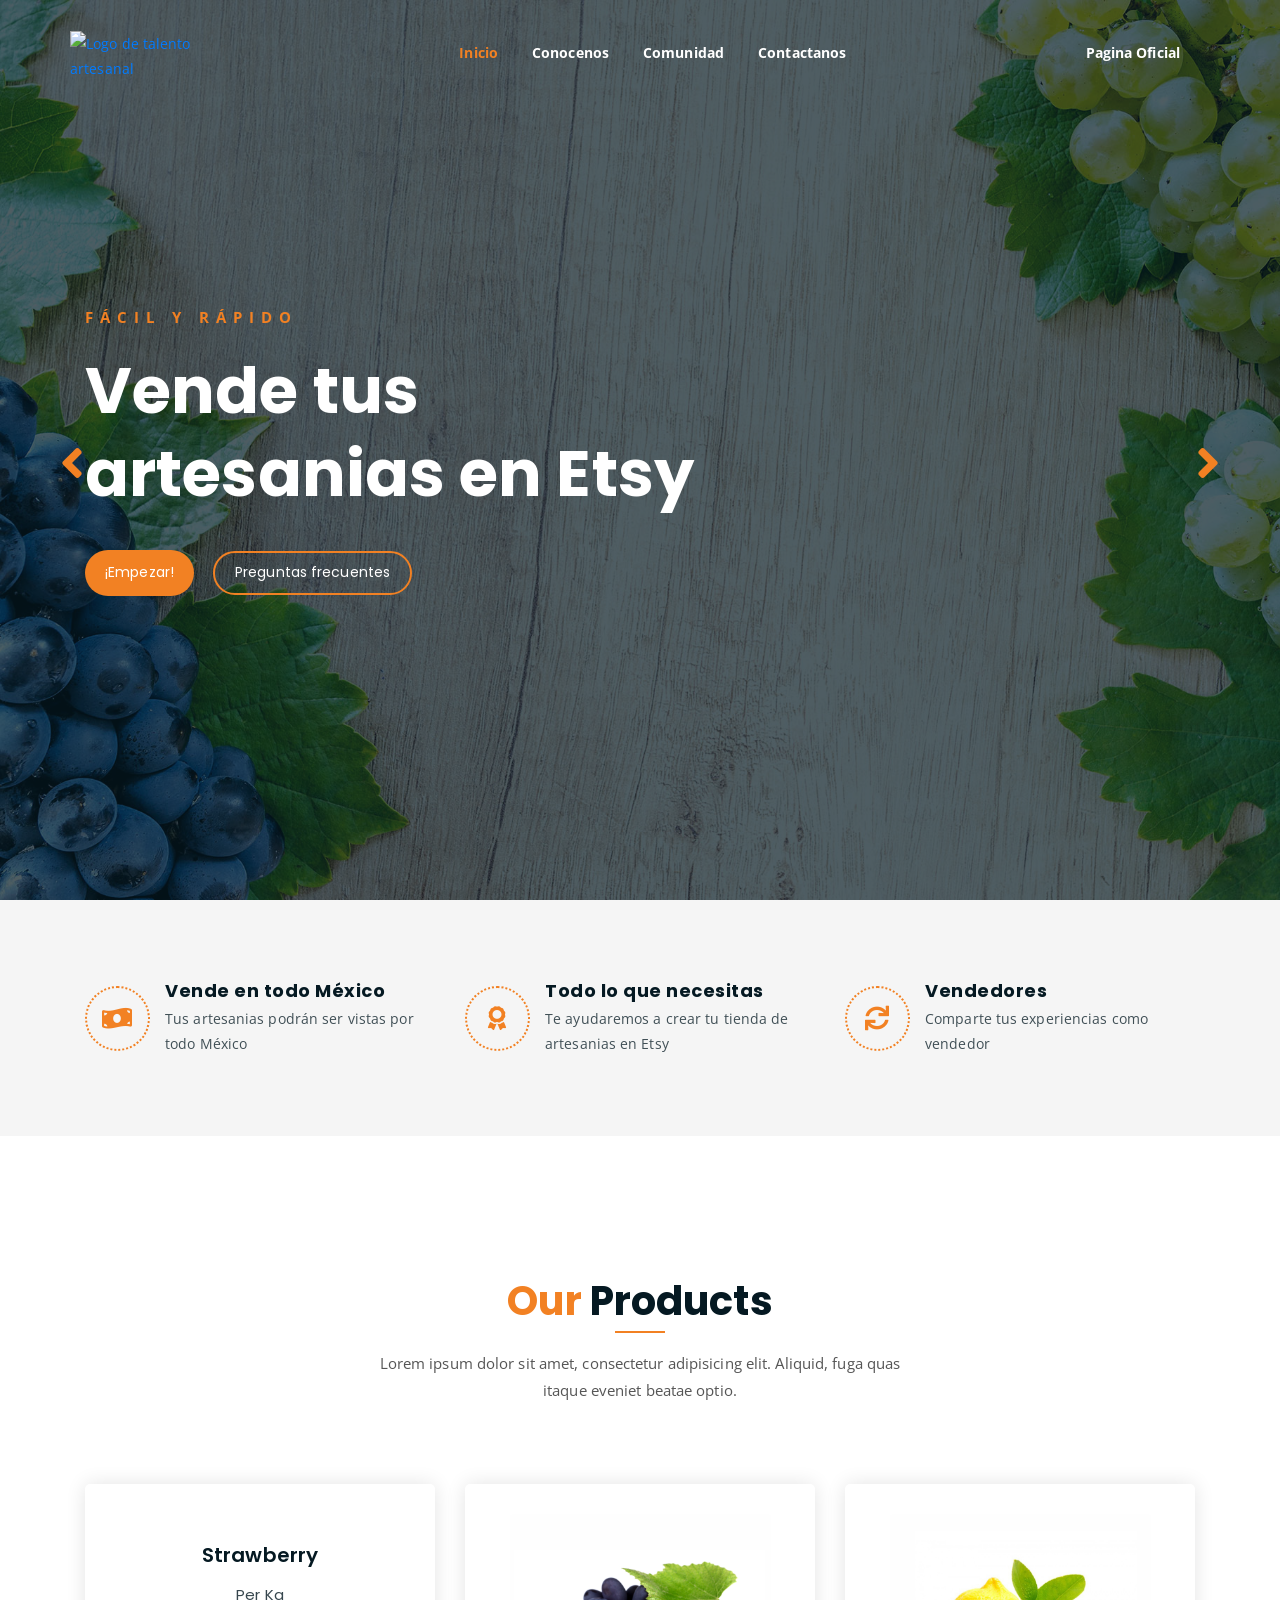
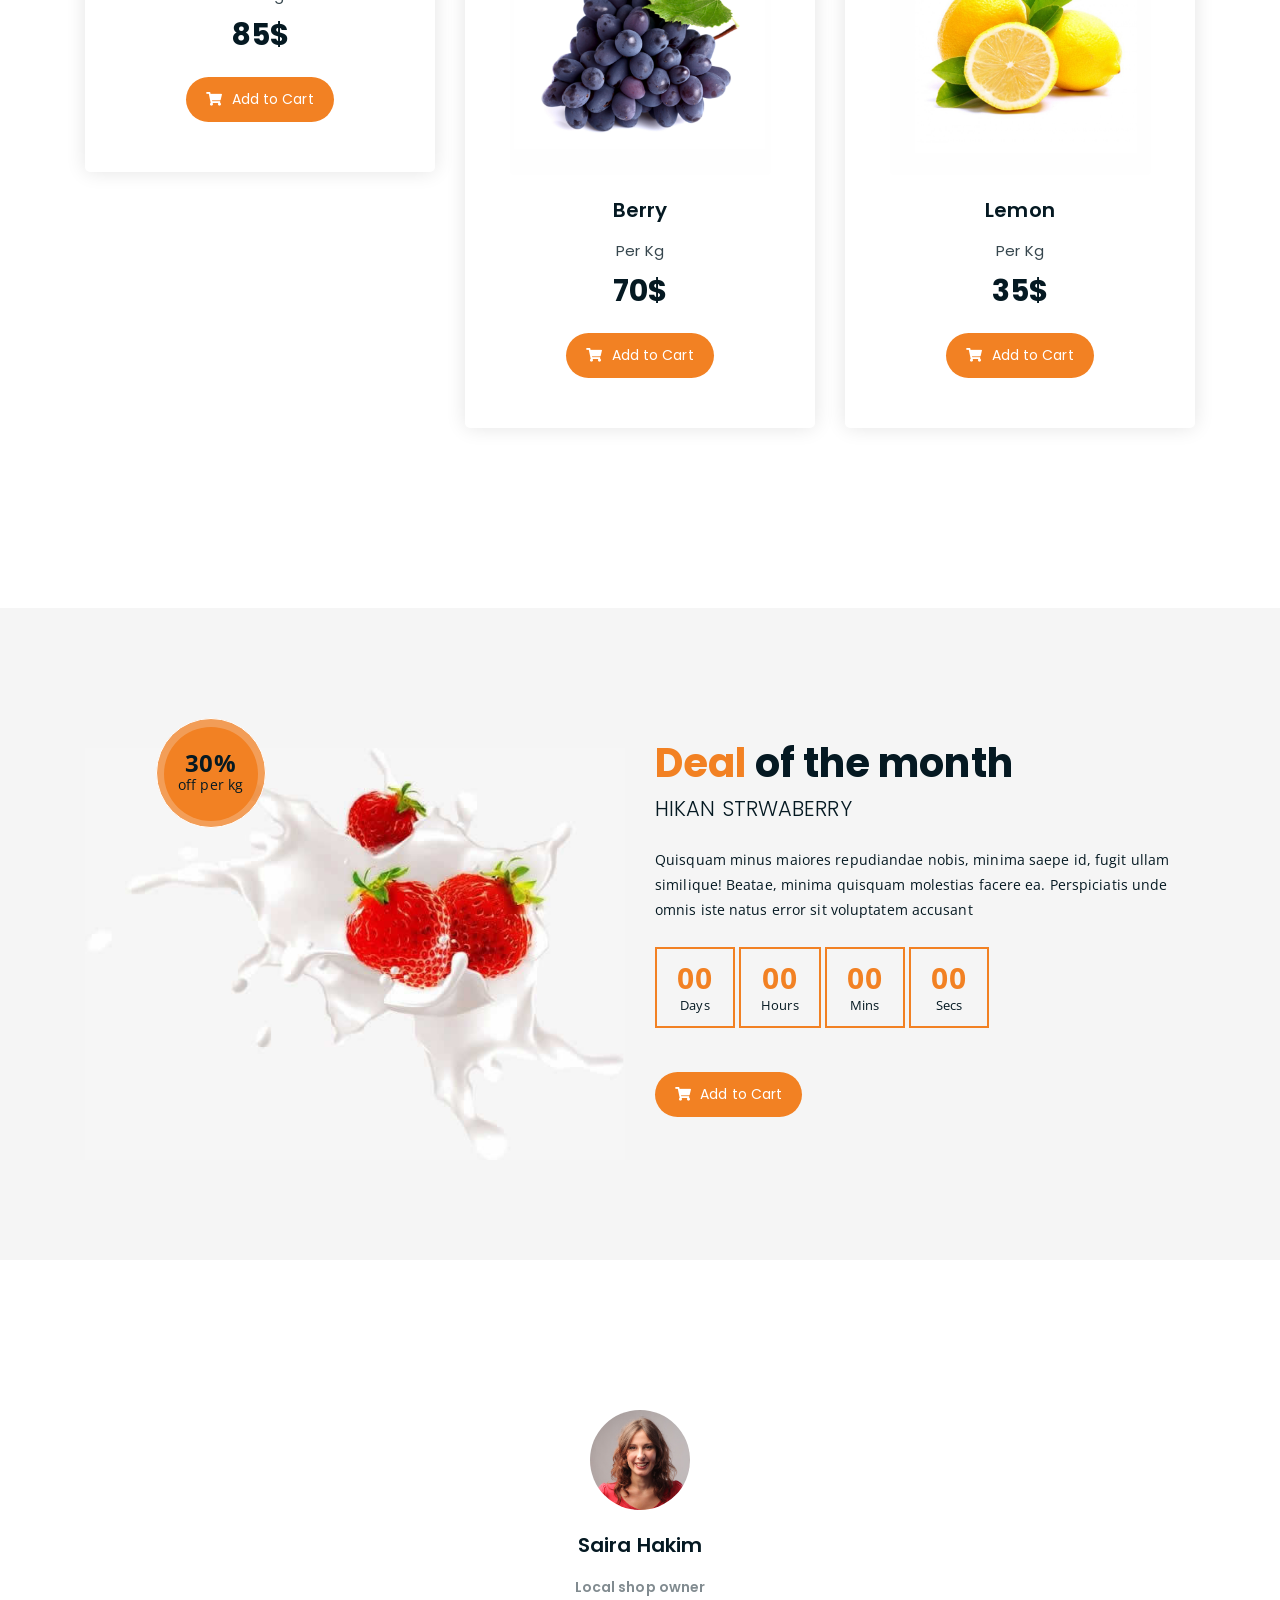
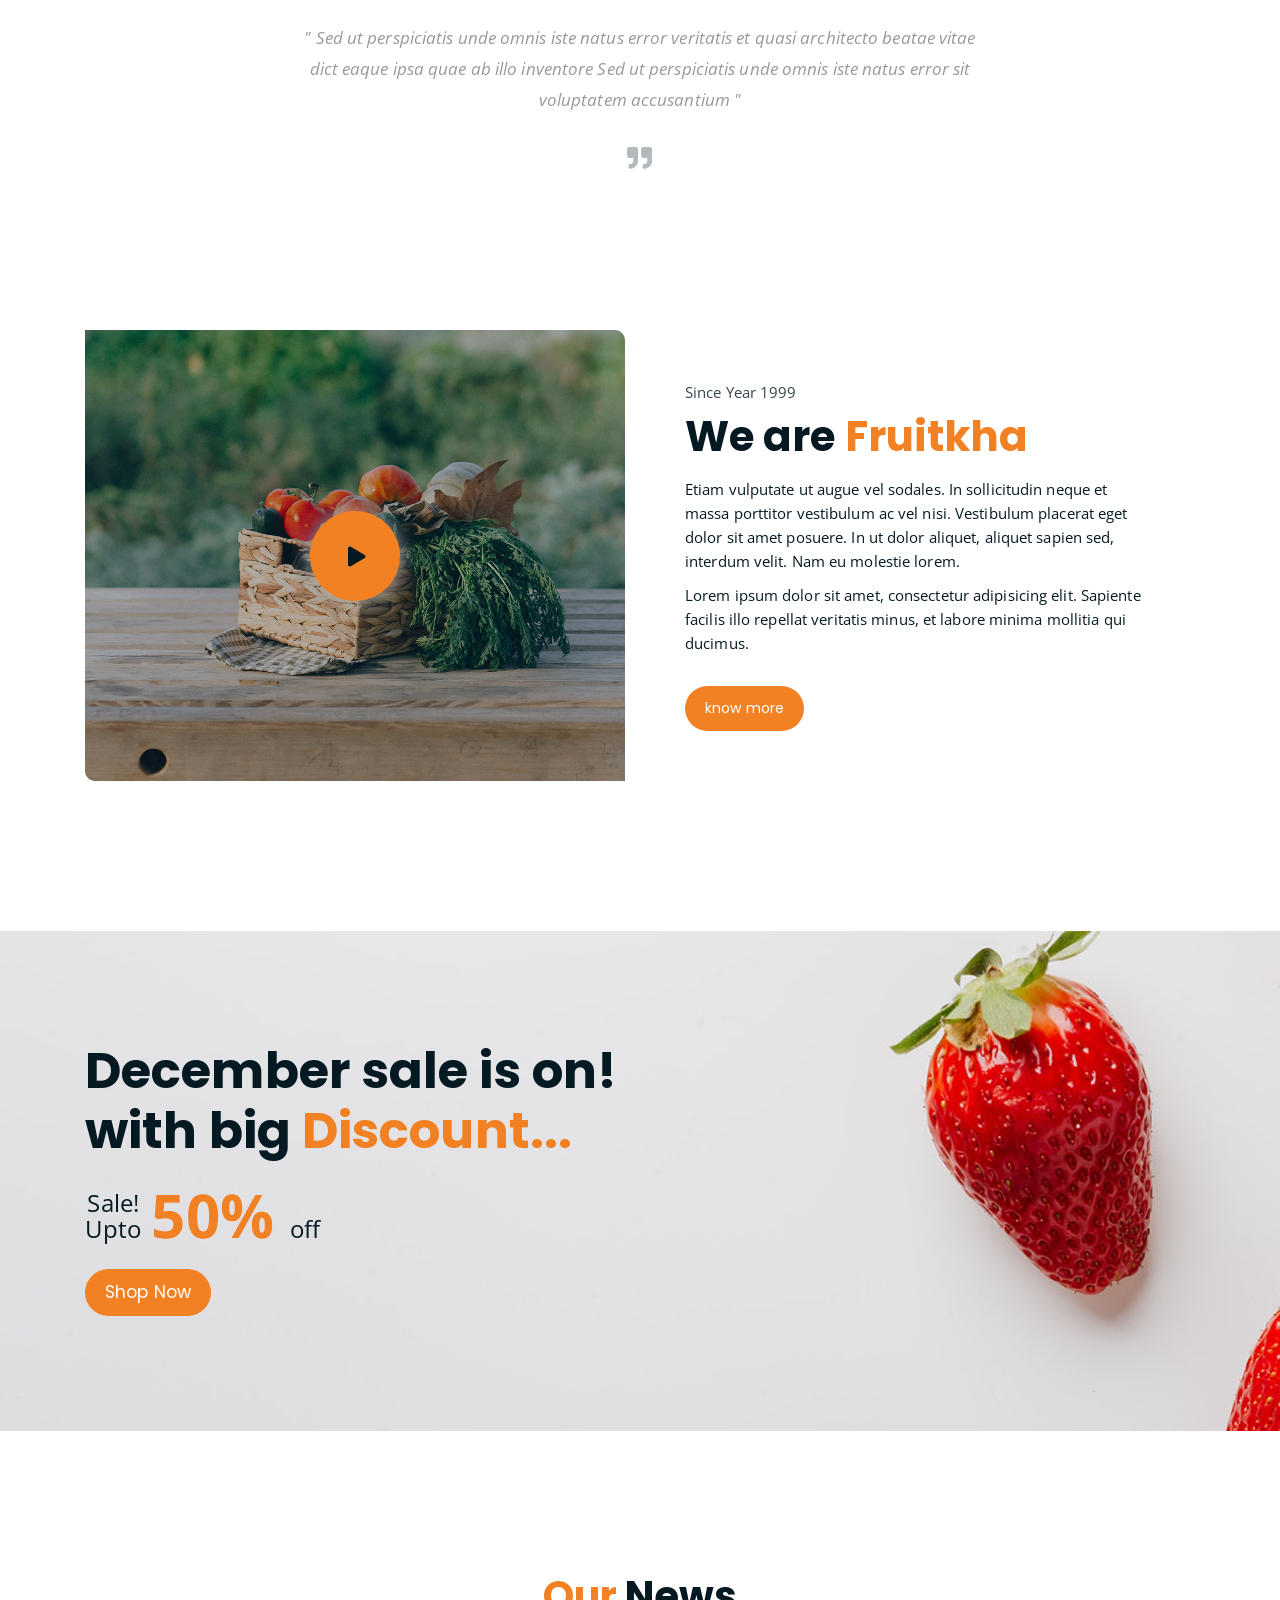
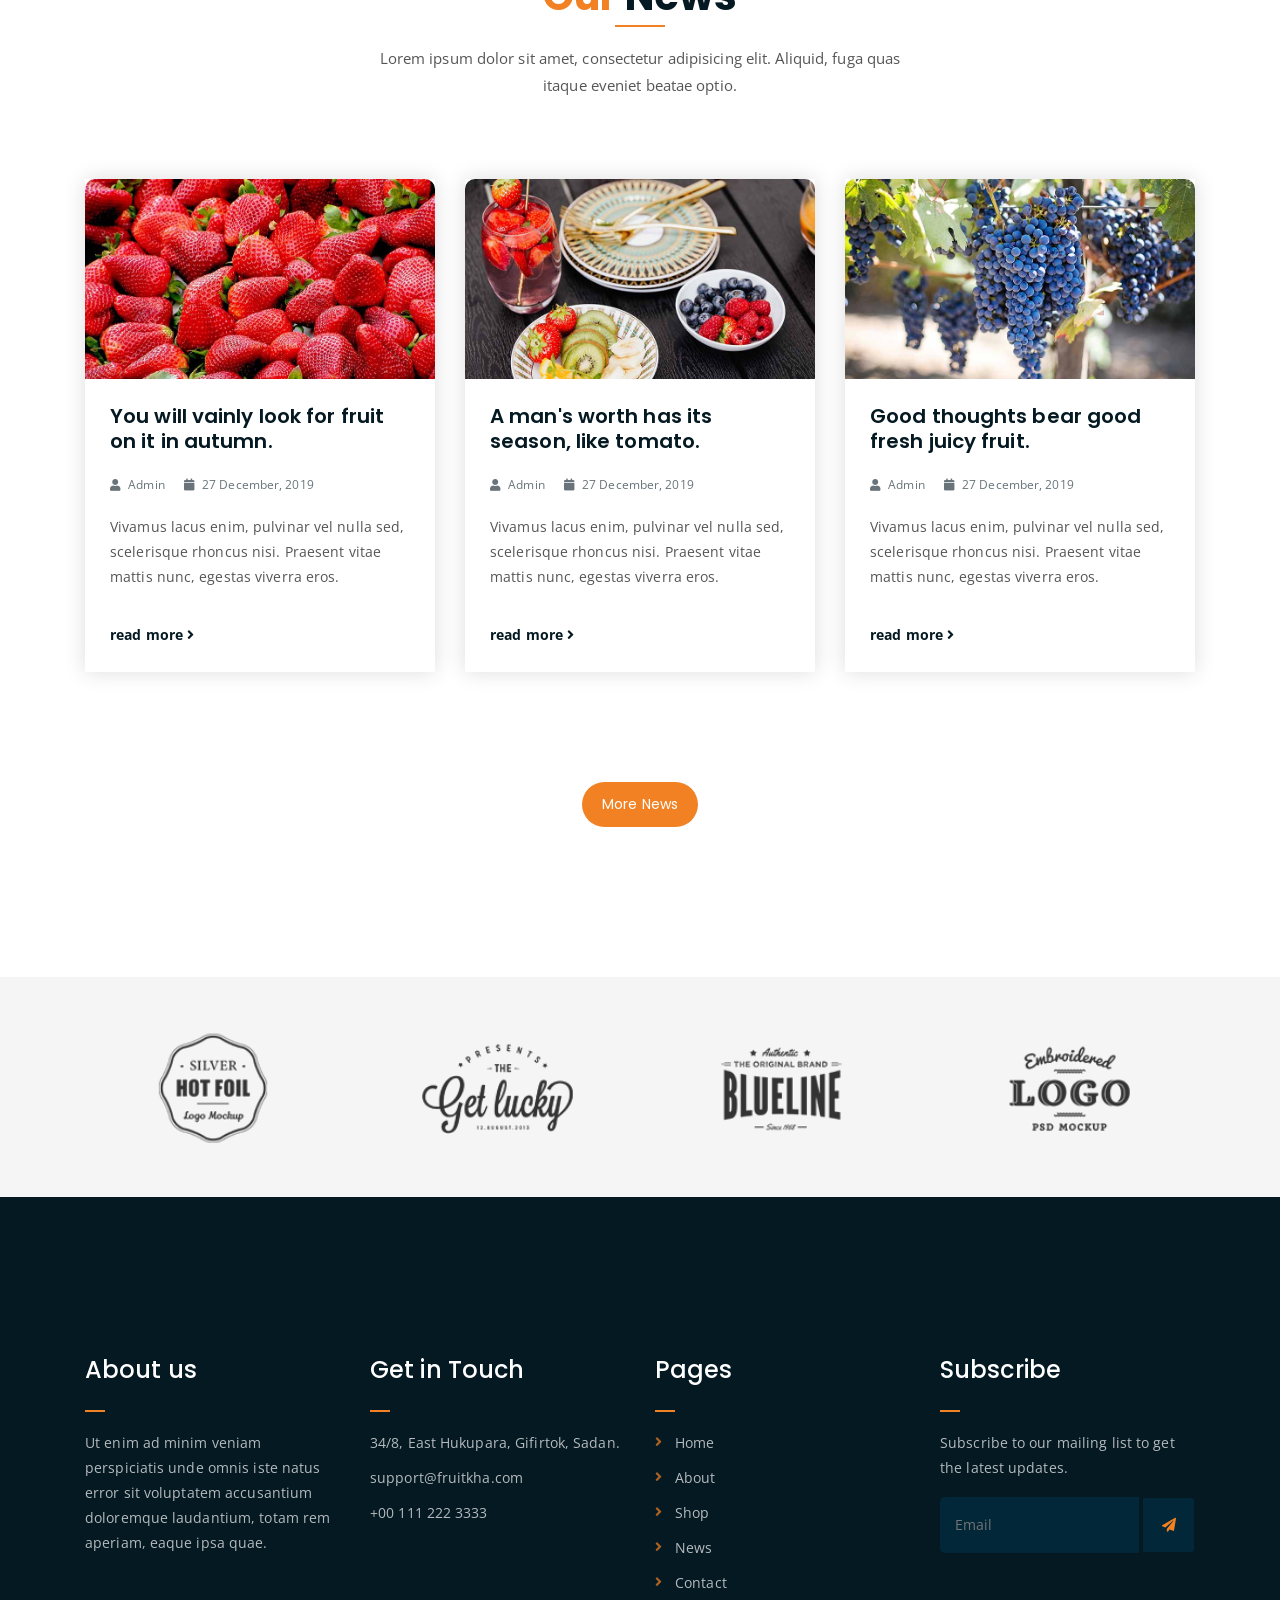
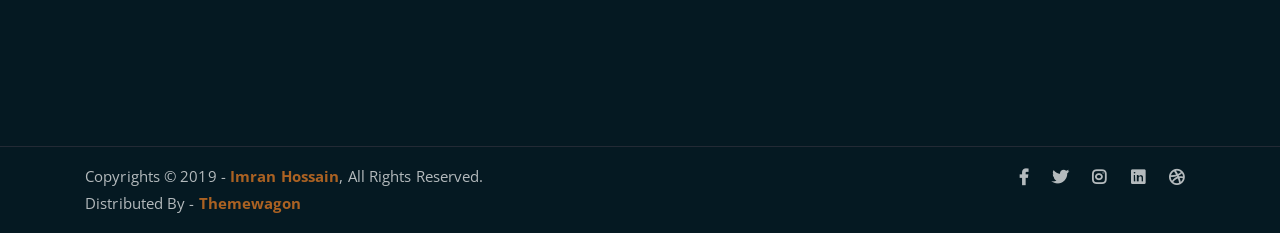
==== commit fe44b36e: "Personalizacion del index" ====
--- a/fruitkha-1.0.0/index.html
+++ b/fruitkha-1.0.0/index.html
@@ -7,10 +7,10 @@
 	<meta name="description" content="Responsive Bootstrap4 Shop Template, Created by Imran Hossain from https://imransdesign.com/">
 
 	<!-- title -->
-	<title>Fruitkha</title>
+	<title>Talento Artesanal | Etsy</title>
 
 	<!-- favicon -->
-	<link rel="shortcut icon" type="image/png" href="assets/img/favicon.png">
+	<link rel="icon" href="assets/img/favicon.png">
 	<!-- google font -->
 	<link href="https://fonts.googleapis.com/css?family=Open+Sans:300,400,700" rel="stylesheet">
 	<link href="https://fonts.googleapis.com/css?family=Poppins:400,700&display=swap" rel="stylesheet">
@@ -46,27 +46,27 @@
 	<div class="top-header-area" id="sticker">
 		<div class="container">
 			<div class="row">
-				<div class="col-lg-12 col-sm-12 text-center">
+				<!-- logo -->
+				<div class=" col-sm-auto site-logo">
+					<a href="index.html">
+						<img src="assets/img/logo.png" height="70" width="80" alt="Logo de talento artesanal">
+					</a>
+				</div>
+				<!-- logo -->
+				<div class="col text-center">
 					<div class="main-menu-wrap">
-						<!-- logo -->
-						<div class="site-logo">
-							<a href="index.html">
-								<img src="assets/img/logo.png" alt="">
-							</a>
-						</div>
-						<!-- logo -->
 
 						<!-- menu start -->
 						<nav class="main-menu">
 							<ul>
-								<li class="current-list-item"><a href="#">Home</a>
-									<ul class="sub-menu">
+								<li class="current-list-item"><a href="#">Inicio</a>
+									<!-- <ul class="sub-menu">
 										<li><a href="index.html">Static Home</a></li>
 										<li><a href="index_2.html">Slider Home</a></li>
-									</ul>
+									</ul> -->
 								</li>
-								<li><a href="about.html">About</a></li>
-								<li><a href="#">Pages</a>
+								<li><a href="about.html">Conocenos</a></li>
+								<!-- <li><a href="#">Pages</a>
 									<ul class="sub-menu">
 										<li><a href="404.html">404 page</a></li>
 										<li><a href="about.html">About</a></li>
@@ -76,27 +76,21 @@
 										<li><a href="news.html">News</a></li>
 										<li><a href="shop.html">Shop</a></li>
 									</ul>
-								</li>
-								<li><a href="news.html">News</a>
+								</li> -->
+								<li><a href="#">Comunidad</a>
 									<ul class="sub-menu">
-										<li><a href="news.html">News</a></li>
-										<li><a href="single-news.html">Single News</a></li>
+										<li><a href="#">Todos</a></li>
+										<li><a href="#">Vendedores</a></li>
 									</ul>
 								</li>
-								<li><a href="contact.html">Contact</a></li>
-								<li><a href="shop.html">Shop</a>
-									<ul class="sub-menu">
+								<li><a href="contact.html">Contactanos</a></li>
+								<li><a href="https://www.etsy.com/mx/" target="_blank" rel="noopener noreferrer">Pagina Oficial</a>
+									<!-- <ul class="sub-menu">
 										<li><a href="shop.html">Shop</a></li>
 										<li><a href="checkout.html">Check Out</a></li>
 										<li><a href="single-product.html">Single Product</a></li>
 										<li><a href="cart.html">Cart</a></li>
-									</ul>
-								</li>
-								<li>
-									<div class="header-icons">
-										<a class="shopping-cart" href="cart.html"><i class="fas fa-shopping-cart"></i></a>
-										<a class="mobile-hide search-bar-icon" href="#"><i class="fas fa-search"></i></a>
-									</div>
+									</ul> -->
 								</li>
 							</ul>
 						</nav>
@@ -111,7 +105,7 @@
 	<!-- end header -->
 	
 	<!-- search area -->
-	<div class="search-area">
+	<!-- <div class="search-area">
 		<div class="container">
 			<div class="row">
 				<div class="col-lg-12">
@@ -126,29 +120,70 @@
 				</div>
 			</div>
 		</div>
-	</div>
+	</div> -->
 	<!-- end search area -->
 
-	<!-- hero area -->
-	<div class="hero-area hero-bg">
-		<div class="container">
-			<div class="row">
-				<div class="col-lg-9 offset-lg-2 text-center">
-					<div class="hero-text">
-						<div class="hero-text-tablecell">
-							<p class="subtitle">Fresh & Organic</p>
-							<h1>Delicious Seasonal Fruits</h1>
-							<div class="hero-btns">
-								<a href="shop.html" class="boxed-btn">Fruit Collection</a>
-								<a href="contact.html" class="bordered-btn">Contact Us</a>
-							</div>
-						</div>
-					</div>
-				</div>
-			</div>
-		</div>
-	</div>
-	<!-- end hero area -->
+	<!-- home page slider -->
+	<div class="homepage-slider">
+		<!-- single home slider -->
+		<div class="single-homepage-slider homepage-bg-1">
+			<div class="container">
+				<div class="row">
+					<div class="col-md-12 col-lg-7 offset-lg-1 offset-xl-0">
+						<div class="hero-text">
+							<div class="hero-text-tablecell">
+								<p class="subtitle">Fácil y rápido</p>
+								<h1>Vende tus artesanias en Etsy</h1>
+								<div class="hero-btns">
+									<a href="https://www.etsy.com/sell" class="boxed-btn">¡Empezar!</a>
+									<a href="#" class="bordered-btn">Preguntas frecuentes</a>
+								</div>
+							</div>
+						</div>
+					</div>
+				</div>
+			</div>
+		</div>
+		<!-- single home slider -->
+		<div class="single-homepage-slider homepage-bg-2">
+			<div class="container">
+				<div class="row">
+					<div class="col-lg-10 offset-lg-1 text-center">
+						<div class="hero-text">
+							<div class="hero-text-tablecell">
+								<p class="subtitle">¿Quieres aprender a usar Etsy?</p>
+								<h1>Aprende a usar Etsy y sacale el mayor provecho</h1>
+								<div class="hero-btns">
+									<a href="#" class="boxed-btn">¡Aprender!</a>
+									<a href="#" class="bordered-btn">¿Cómo empezar?</a>
+								</div>
+							</div>
+						</div>
+					</div>
+				</div>
+			</div>
+		</div>
+		<!-- single home slider -->
+		<div class="single-homepage-slider homepage-bg-3">
+			<div class="container">
+				<div class="row">
+					<div class="col-lg-10 offset-lg-1 text-right">
+						<div class="hero-text">
+							<div class="hero-text-tablecell">
+								<p class="subtitle">Siempre en contacto</p>
+								<h1>Participa en charlas con otros vendedores</h1>
+								<div class="hero-btns">
+									<a href="#" class="boxed-btn">Charlas</a>
+									<a href="#" class="bordered-btn">Preguntas</a>
+								</div>
+							</div>
+						</div>
+					</div>
+				</div>
+			</div>
+		</div>
+	</div>
+	<!-- end home page slider -->
 
 	<!-- features list section -->
 	<div class="list-section pt-80 pb-80">
@@ -158,22 +193,22 @@
 				<div class="col-lg-4 col-md-6 mb-4 mb-lg-0">
 					<div class="list-box d-flex align-items-center">
 						<div class="list-icon">
-							<i class="fas fa-shipping-fast"></i>
+							<i class="fas fa-money-bill-wave"></i>
 						</div>
 						<div class="content">
-							<h3>Free Shipping</h3>
-							<p>When order over $75</p>
+							<h3>Vende en todo México</h3>
+							<p>Tus artesanias podrán ser vistas por todo México</p>
 						</div>
 					</div>
 				</div>
 				<div class="col-lg-4 col-md-6 mb-4 mb-lg-0">
 					<div class="list-box d-flex align-items-center">
 						<div class="list-icon">
-							<i class="fas fa-phone-volume"></i>
+							<i class="fas fa-award"></i>
 						</div>
 						<div class="content">
-							<h3>24/7 Support</h3>
-							<p>Get support all day</p>
+							<h3>Todo lo que necesitas</h3>
+							<p>Te ayudaremos a crear tu tienda de artesanias en Etsy</p>
 						</div>
 					</div>
 				</div>
@@ -183,8 +218,8 @@
 							<i class="fas fa-sync"></i>
 						</div>
 						<div class="content">
-							<h3>Refund</h3>
-							<p>Get refund within 3 days!</p>
+							<h3>Vendedores</h3>
+							<p>Comparte tus experiencias como vendedor</p>
 						</div>
 					</div>
 				</div>
@@ -193,6 +228,8 @@
 		</div>
 	</div>
 	<!-- end features list section -->
+
+	<!-- Poner lo que es ser un vendedor en Etsy y porque te beneficiara -->
 
 	<!-- product section -->
 	<div class="product-section mt-150 mb-150">
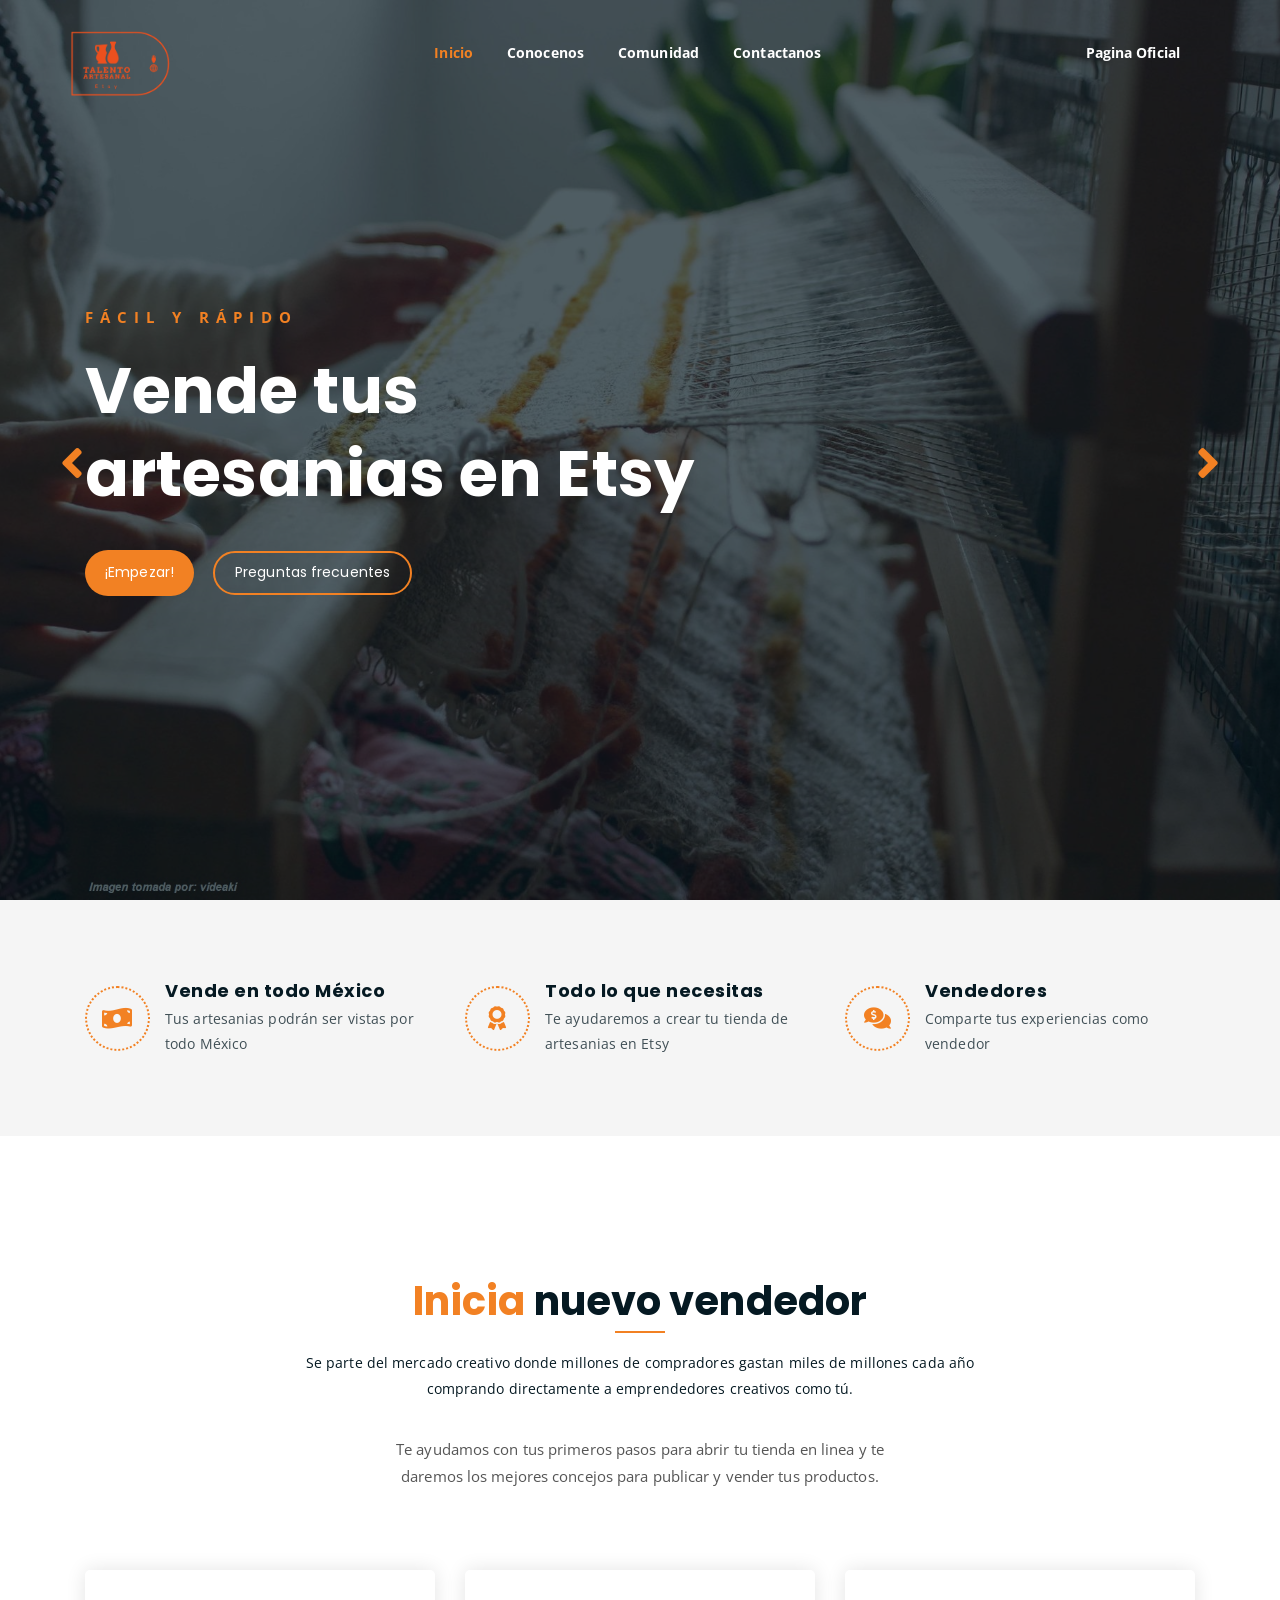
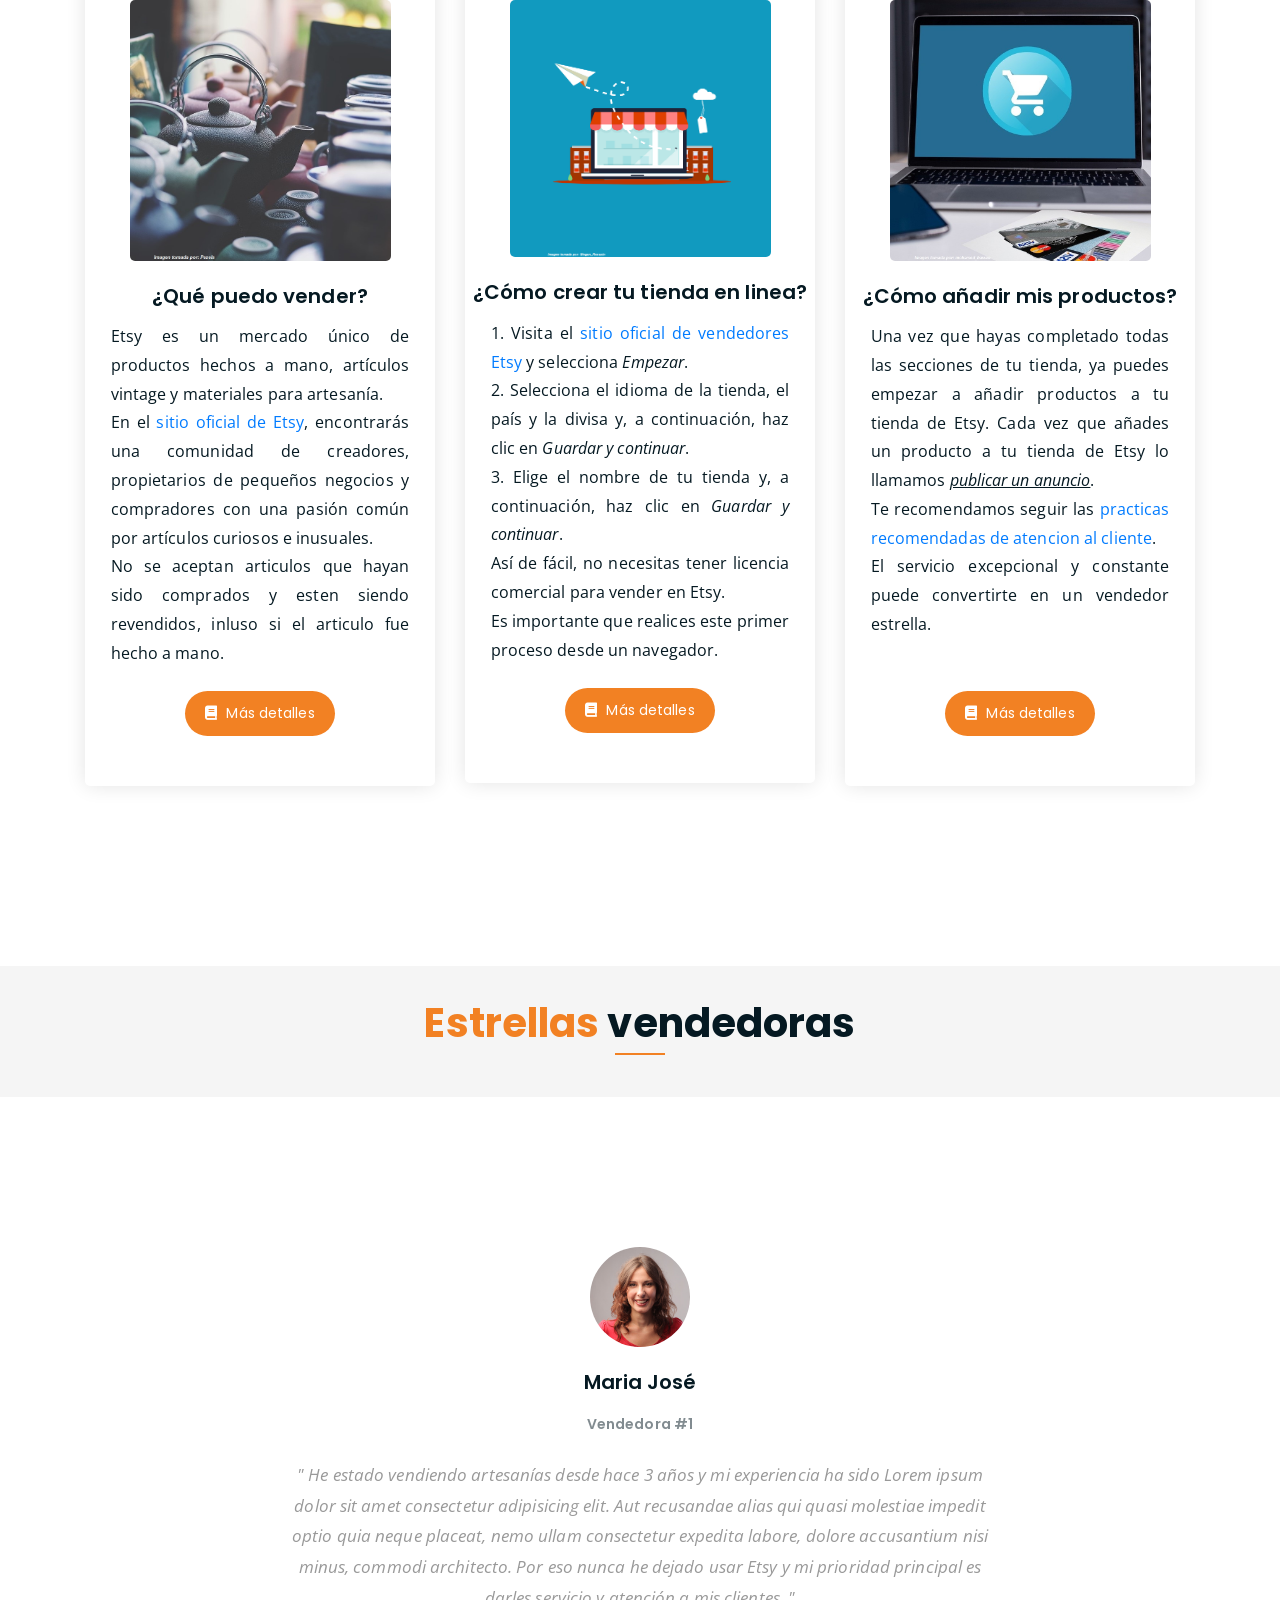
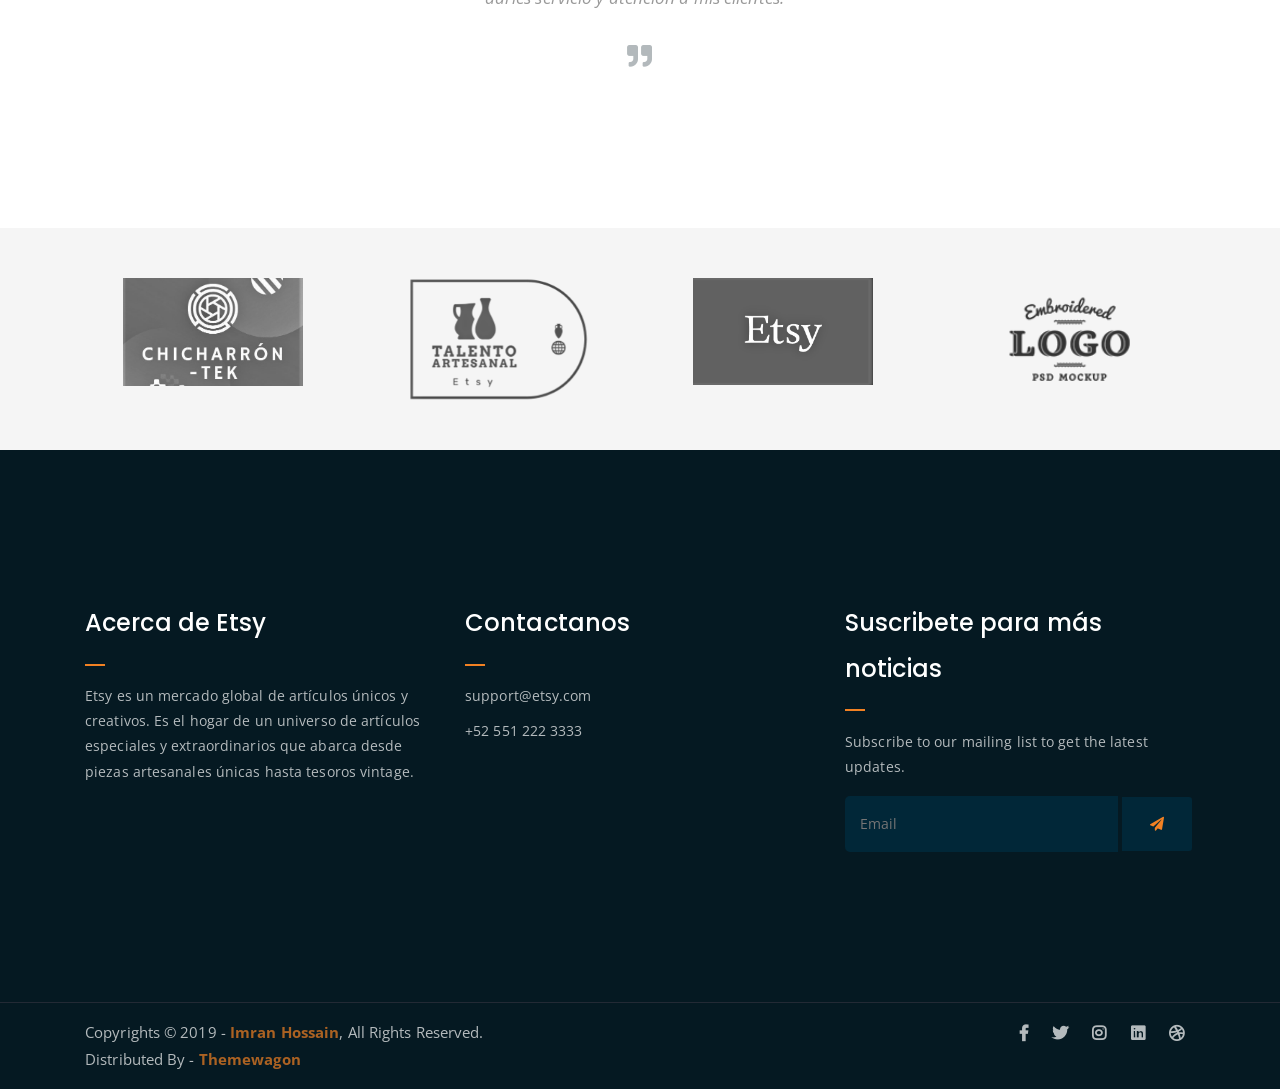
==== commit 5269223a: "Indez vBeta" ====
--- a/fruitkha-1.0.0/index.html
+++ b/fruitkha-1.0.0/index.html
@@ -1,10 +1,12 @@
 <!DOCTYPE html>
 <html lang="en">
+
 <head>
 	<meta charset="UTF-8">
 	<meta http-equiv="X-UA-Compatible" content="IE=edge">
 	<meta name="viewport" content="width=device-width, initial-scale=1">
-	<meta name="description" content="Responsive Bootstrap4 Shop Template, Created by Imran Hossain from https://imransdesign.com/">
+	<meta name="description"
+		content="Responsive Bootstrap4 Shop Template, Created by Imran Hossain from https://imransdesign.com/">
 
 	<!-- title -->
 	<title>Talento Artesanal | Etsy</title>
@@ -32,16 +34,17 @@
 	<link rel="stylesheet" href="assets/css/responsive.css">
 
 </head>
+
 <body>
-	
+
 	<!--PreLoader-->
-    <div class="loader">
-        <div class="loader-inner">
-            <div class="circle"></div>
-        </div>
-    </div>
-    <!--PreLoader Ends-->
-	
+	<div class="loader">
+		<div class="loader-inner">
+			<div class="circle"></div>
+		</div>
+	</div>
+	<!--PreLoader Ends-->
+
 	<!-- header -->
 	<div class="top-header-area" id="sticker">
 		<div class="container">
@@ -49,7 +52,7 @@
 				<!-- logo -->
 				<div class=" col-sm-auto site-logo">
 					<a href="index.html">
-						<img src="assets/img/logo.png" height="70" width="80" alt="Logo de talento artesanal">
+						<img src="assets/img/logo.png" height="65" width="100" alt="Logo de talento artesanal">
 					</a>
 				</div>
 				<!-- logo -->
@@ -84,7 +87,8 @@
 									</ul>
 								</li>
 								<li><a href="contact.html">Contactanos</a></li>
-								<li><a href="https://www.etsy.com/mx/" target="_blank" rel="noopener noreferrer">Pagina Oficial</a>
+								<li><a href="https://www.etsy.com/mx/" target="_blank" rel="noopener noreferrer">Pagina
+										Oficial</a>
 									<!-- <ul class="sub-menu">
 										<li><a href="shop.html">Shop</a></li>
 										<li><a href="checkout.html">Check Out</a></li>
@@ -103,7 +107,7 @@
 		</div>
 	</div>
 	<!-- end header -->
-	
+
 	<!-- search area -->
 	<!-- <div class="search-area">
 		<div class="container">
@@ -215,7 +219,7 @@
 				<div class="col-lg-4 col-md-6">
 					<div class="list-box d-flex justify-content-start align-items-center">
 						<div class="list-icon">
-							<i class="fas fa-sync"></i>
+							<i class="fas fa-comments-dollar"></i>
 						</div>
 						<div class="content">
 							<h3>Vendedores</h3>
@@ -236,42 +240,84 @@
 		<div class="container">
 			<div class="row">
 				<div class="col-lg-8 offset-lg-2 text-center">
-					<div class="section-title">	
-						<h3><span class="orange-text">Our</span> Products</h3>
-						<p>Lorem ipsum dolor sit amet, consectetur adipisicing elit. Aliquid, fuga quas itaque eveniet beatae optio.</p>
-					</div>
-				</div>
-			</div>
-
+					<div class="section-title">
+						<h3><span class="orange-text">Inicia</span> nuevo vendedor</h3>
+						<div class="text">
+							Se parte del mercado creativo donde millones de compradores gastan miles de
+							millones cada año
+							comprando directamente a emprendedores creativos como tú.
+						</div>
+						<br>
+						<p class="text">
+							Te ayudamos con tus primeros pasos para abrir tu tienda en linea y te daremos los mejores
+							concejos para publicar y vender tus productos.
+						</p>
+					</div>
+				</div>
+			</div>
 			<div class="row">
 				<div class="col-lg-4 col-md-6 text-center">
 					<div class="single-product-item">
 						<div class="product-image">
-							<a href="single-product.html"><img src="assets/img/products/product-img-1.jpg" alt=""></a>
-						</div>
-						<h3>Strawberry</h3>
-						<p class="product-price"><span>Per Kg</span> 85$ </p>
-						<a href="cart.html" class="cart-btn"><i class="fas fa-shopping-cart"></i> Add to Cart</a>
+							<a href="single-product.html"><img src="assets/img/products/ceramica.jpg"
+									alt="Productos ceramicos"></a>
+						</div>
+						<h3>¿Qué puedo vender?</h3>
+						<p class="descripcion tarjeta">Etsy es un mercado único de productos hechos a mano, artículos
+							vintage y
+							materiales para artesanía. <br> En el <a href="https://www.etsy.com/" target="_blank"
+								rel="noopener noreferrer">sitio oficial de Etsy</a>, encontrarás una comunidad de
+							creadores, propietarios
+							de pequeños negocios y compradores con una pasión común por artículos curiosos e
+							inusuales.<br>
+							No se aceptan articulos que hayan sido comprados y esten siendo revendidos, inluso si el
+							articulo fue hecho a mano.
+						</p>
+						<a href="https://help.etsy.com/hc/es/articles/115015672808?segment=selling#01FGYSCGKE88JVDTG9HARF2WXE"
+							class="cart-btn" target="_blank" rel="noopener noreferrer"><i class="fas fa-book"></i> Más
+							detalles </a>
 					</div>
 				</div>
 				<div class="col-lg-4 col-md-6 text-center">
 					<div class="single-product-item">
 						<div class="product-image">
-							<a href="single-product.html"><img src="assets/img/products/product-img-2.jpg" alt=""></a>
-						</div>
-						<h3>Berry</h3>
-						<p class="product-price"><span>Per Kg</span> 70$ </p>
-						<a href="cart.html" class="cart-btn"><i class="fas fa-shopping-cart"></i> Add to Cart</a>
+							<a href="single-product.html"><img src="assets/img/products/tienda-online.png"
+									alt="Tienda online"></a>
+						</div>
+						<h3>¿Cómo crear tu tienda en linea?</h3>
+						<p class="descripcion tarjeta">
+							1. Visita el <a href="https://www.etsy.com/sell">sitio oficial de vendedores Etsy</a> y
+							selecciona <i>Empezar</i>.<br>
+							2. Selecciona el idioma de la tienda, el país y la divisa y, a continuación, haz clic en
+							<i>Guardar y continuar</i>.<br>
+							3. Elige el nombre de tu tienda y, a continuación, haz clic en <i>Guardar y continuar</i>.
+							<br>
+							Así de fácil, no necesitas tener licencia comercial para vender en Etsy.<br>
+							Es importante que realices este primer proceso desde un navegador.
+						</p>
+						<a href="https://help.etsy.com/hc/es/articles/115015672808?segment=selling#01FGYSWWHJZVWS5SGDF8X103CZ"
+							class="cart-btn" target="_blank" rel="noopener noreferrer"><i class="fas fa-book"></i> Más
+							detalles </a>
 					</div>
 				</div>
 				<div class="col-lg-4 col-md-6 offset-md-3 offset-lg-0 text-center">
 					<div class="single-product-item">
 						<div class="product-image">
-							<a href="single-product.html"><img src="assets/img/products/product-img-3.jpg" alt=""></a>
-						</div>
-						<h3>Lemon</h3>
-						<p class="product-price"><span>Per Kg</span> 35$ </p>
-						<a href="cart.html" class="cart-btn"><i class="fas fa-shopping-cart"></i> Add to Cart</a>
+							<a href="single-product.html"><img src="assets/img/products/comercio-elecronico.jpg"
+									alt=""></a>
+						</div>
+						<h3>¿Cómo añadir mis productos?</h3>
+						<p class="descripcion tarjeta">Una vez que hayas completado todas las secciones de tu tienda, ya
+							puedes empezar a añadir productos a tu tienda de Etsy. Cada vez que añades un producto a tu
+							tienda de Etsy lo llamamos <i><u>publicar un anuncio</u></i>.<br>
+							Te recomendamos seguir las <a
+								href="https://help.etsy.com/hc/articles/360036207794?segment=selling" target="_blank"
+								rel="noopener noreferrer">practicas recomendadas de atencion al cliente</a>.<br>
+							El servicio excepcional y constante puede convertirte en un vendedor estrella.
+						</p>
+						<a href="https://help.etsy.com/hc/es/articles/115015672808?segment=selling#01FGYTEG9V0STGESFTWN1YZCXG"
+							class="cart-btn" target="_blank" rel="noopener noreferrer"><i class="fas fa-book"></i> Más
+							detalles </a>
 					</div>
 				</div>
 			</div>
@@ -279,38 +325,58 @@
 	</div>
 	<!-- end product section -->
 
-	<!-- cart banner section -->
-	<section class="cart-banner pt-100 pb-100">
-    	<div class="container">
-        	<div class="row clearfix">
-            	<!--Image Column-->
-            	<div class="image-column col-lg-6">
-                	<div class="image">
-                    	<div class="price-box">
-                        	<div class="inner-price">
-                                <span class="price">
-                                    <strong>30%</strong> <br> off per kg
-                                </span>
-                            </div>
-                        </div>
-                    	<img src="assets/img/a.jpg" alt="">
-                    </div>
-                </div>
-                <!--Content Column-->
-                <div class="content-column col-lg-6">
+	<!-- Separador -->
+	<section class="cart-banner pt-5 pb-5">
+		<div class="section-title text-center" style="margin: 0px;">
+			<h3><span class="orange-text">Estrellas</span> vendedoras</h3>
+		</div>
+		<!-- <div class="container">
+			<div class="row clearfix">
+				Image Column
+				<div class="image-column col-lg-6">
+					<div class="image">
+						<div class="price-box">
+							<div class="inner-price">
+								<span class="price">
+									<strong>30%</strong> <br> off per kg
+								</span>
+							</div>
+						</div>
+						<img src="assets/img/a.jpg" alt="">
+					</div>
+				</div>
+				Content Column
+				<div class="content-column col-lg-6">
 					<h3><span class="orange-text">Deal</span> of the month</h3>
-                    <h4>Hikan Strwaberry</h4>
-                    <div class="text">Quisquam minus maiores repudiandae nobis, minima saepe id, fugit ullam similique! Beatae, minima quisquam molestias facere ea. Perspiciatis unde omnis iste natus error sit voluptatem accusant</div>
-                    <!--Countdown Timer-->
-                    <div class="time-counter"><div class="time-countdown clearfix" data-countdown="2020/2/01"><div class="counter-column"><div class="inner"><span class="count">00</span>Days</div></div> <div class="counter-column"><div class="inner"><span class="count">00</span>Hours</div></div>  <div class="counter-column"><div class="inner"><span class="count">00</span>Mins</div></div>  <div class="counter-column"><div class="inner"><span class="count">00</span>Secs</div></div></div></div>
-                	<a href="cart.html" class="cart-btn mt-3"><i class="fas fa-shopping-cart"></i> Add to Cart</a>
-                </div>
-            </div>
-        </div>
-    </section>
-    <!-- end cart banner section -->
-
-	<!-- testimonail-section -->
+					<h4>Hikan Strwaberry</h4>
+					<div class="text">Quisquam minus maiores repudiandae nobis, minima saepe id, fugit ullam similique!
+						Beatae, minima quisquam molestias facere ea. Perspiciatis unde omnis iste natus error sit
+						voluptatem accusant</div>
+					Countdown Timer
+					<div class="time-counter">
+						<div class="time-countdown clearfix" data-countdown="2020/2/01">
+							<div class="counter-column">
+								<div class="inner"><span class="count">00</span>Days</div>
+							</div>
+							<div class="counter-column">
+								<div class="inner"><span class="count">00</span>Hours</div>
+							</div>
+							<div class="counter-column">
+								<div class="inner"><span class="count">00</span>Mins</div>
+							</div>
+							<div class="counter-column">
+								<div class="inner"><span class="count">00</span>Secs</div>
+							</div>
+						</div>
+					</div>
+					<a href="cart.html" class="cart-btn mt-3"><i class="fas fa-shopping-cart"></i> Add to Cart</a>
+				</div>
+			</div>
+		</div> -->
+	</section>
+	<!-- end cart banner section -->
+
+	<!-- testimonail-section-vendedores estrella -->
 	<div class="testimonail-section mt-150 mb-150">
 		<div class="container">
 			<div class="row">
@@ -321,9 +387,13 @@
 								<img src="assets/img/avaters/avatar1.png" alt="">
 							</div>
 							<div class="client-meta">
-								<h3>Saira Hakim <span>Local shop owner</span></h3>
+								<h3>Maria José<span>Vendedora #1</span></h3>
 								<p class="testimonial-body">
-									" Sed ut perspiciatis unde omnis iste natus error veritatis et  quasi architecto beatae vitae dict eaque ipsa quae ab illo inventore Sed ut perspiciatis unde omnis iste natus error sit voluptatem accusantium "
+									" He estado vendiendo artesanías desde hace 3 años y mi experiencia ha sido Lorem
+									ipsum dolor sit amet consectetur adipisicing elit. Aut recusandae alias qui quasi
+									molestiae impedit optio quia neque placeat, nemo ullam consectetur expedita labore,
+									dolore accusantium nisi minus, commodi architecto. Por eso nunca he dejado usar Etsy
+									y mi prioridad principal es darles servicio y atención a mis clientes. "
 								</p>
 								<div class="last-icon">
 									<i class="fas fa-quote-right"></i>
@@ -335,9 +405,12 @@
 								<img src="assets/img/avaters/avatar2.png" alt="">
 							</div>
 							<div class="client-meta">
-								<h3>David Niph <span>Local shop owner</span></h3>
+								<h3>David Laris <span>Vendedor #2</span></h3>
 								<p class="testimonial-body">
-									" Sed ut perspiciatis unde omnis iste natus error veritatis et  quasi architecto beatae vitae dict eaque ipsa quae ab illo inventore Sed ut perspiciatis unde omnis iste natus error sit voluptatem accusantium "
+									" Descubrí Etsy gracias a un conocido que me aconsejo como mejorar las ventas de mi
+									negocio de ropa tradicional hecha a mano. Aunque tenía mis dudas al principio estoy
+									muy satisfecho con los resultados y con lo mucho que me ha ayudado a crecer mi
+									negocio. "
 								</p>
 								<div class="last-icon">
 									<i class="fas fa-quote-right"></i>
@@ -349,9 +422,11 @@
 								<img src="assets/img/avaters/avatar3.png" alt="">
 							</div>
 							<div class="client-meta">
-								<h3>Jacob Sikim <span>Local shop owner</span></h3>
+								<h3>Juan González <span>Vendedor #3</span></h3>
 								<p class="testimonial-body">
-									" Sed ut perspiciatis unde omnis iste natus error veritatis et  quasi architecto beatae vitae dict eaque ipsa quae ab illo inventore Sed ut perspiciatis unde omnis iste natus error sit voluptatem accusantium "
+									" Mi tiempo en Etsy me ha permitido conocer e intercambiar ideas con otros
+									vendedores, lo cual me ha sido de mucha utilidad para mejorar mis estrategias de
+									venta y la forma en la que muestro mis productos al publico. "
 								</p>
 								<div class="last-icon">
 									<i class="fas fa-quote-right"></i>
@@ -364,49 +439,54 @@
 		</div>
 	</div>
 	<!-- end testimonail-section -->
-	
+
 	<!-- advertisement section -->
-	<div class="abt-section mb-150">
+	<!-- <div class="abt-section mb-150">
 		<div class="container">
 			<div class="row">
 				<div class="col-lg-6 col-md-12">
 					<div class="abt-bg">
-						<a href="https://www.youtube.com/watch?v=DBLlFWYcIGQ" class="video-play-btn popup-youtube"><i class="fas fa-play"></i></a>
+						<a href="https://www.youtube.com/watch?v=DBLlFWYcIGQ" class="video-play-btn popup-youtube"><i
+								class="fas fa-play"></i></a>
 					</div>
 				</div>
 				<div class="col-lg-6 col-md-12">
 					<div class="abt-text">
 						<p class="top-sub">Since Year 1999</p>
 						<h2>We are <span class="orange-text">Fruitkha</span></h2>
-						<p>Etiam vulputate ut augue vel sodales. In sollicitudin neque et massa porttitor vestibulum ac vel nisi. Vestibulum placerat eget dolor sit amet posuere. In ut dolor aliquet, aliquet sapien sed, interdum velit. Nam eu molestie lorem.</p>
-						<p>Lorem ipsum dolor sit amet, consectetur adipisicing elit. Sapiente facilis illo repellat veritatis minus, et labore minima mollitia qui ducimus.</p>
+						<p>Etiam vulputate ut augue vel sodales. In sollicitudin neque et massa porttitor vestibulum ac
+							vel nisi. Vestibulum placerat eget dolor sit amet posuere. In ut dolor aliquet, aliquet
+							sapien sed, interdum velit. Nam eu molestie lorem.</p>
+						<p>Lorem ipsum dolor sit amet, consectetur adipisicing elit. Sapiente facilis illo repellat
+							veritatis minus, et labore minima mollitia qui ducimus.</p>
 						<a href="about.html" class="boxed-btn mt-4">know more</a>
 					</div>
 				</div>
 			</div>
 		</div>
-	</div>
+	</div> -->
 	<!-- end advertisement section -->
-	
+
 	<!-- shop banner -->
-	<section class="shop-banner">
-    	<div class="container">
-        	<h3>December sale is on! <br> with big <span class="orange-text">Discount...</span></h3>
-            <div class="sale-percent"><span>Sale! <br> Upto</span>50% <span>off</span></div>
-            <a href="shop.html" class="cart-btn btn-lg">Shop Now</a>
-        </div>
-    </section>
+	<!-- <section class="shop-banner">
+		<div class="container">
+			<h3>December sale is on! <br> with big <span class="orange-text">Discount...</span></h3>
+			<div class="sale-percent"><span>Sale! <br> Upto</span>50% <span>off</span></div>
+			<a href="shop.html" class="cart-btn btn-lg">Shop Now</a>
+		</div>
+	</section> -->
 	<!-- end shop banner -->
 
 	<!-- latest news -->
-	<div class="latest-news pt-150 pb-150">
+	<!-- <div class="latest-news pt-150 pb-150">
 		<div class="container">
 
 			<div class="row">
 				<div class="col-lg-8 offset-lg-2 text-center">
-					<div class="section-title">	
+					<div class="section-title">
 						<h3><span class="orange-text">Our</span> News</h3>
-						<p>Lorem ipsum dolor sit amet, consectetur adipisicing elit. Aliquid, fuga quas itaque eveniet beatae optio.</p>
+						<p>Lorem ipsum dolor sit amet, consectetur adipisicing elit. Aliquid, fuga quas itaque eveniet
+							beatae optio.</p>
 					</div>
 				</div>
 			</div>
@@ -414,43 +494,55 @@
 			<div class="row">
 				<div class="col-lg-4 col-md-6">
 					<div class="single-latest-news">
-						<a href="single-news.html"><div class="latest-news-bg news-bg-1"></div></a>
+						<a href="single-news.html">
+							<div class="latest-news-bg news-bg-1"></div>
+						</a>
 						<div class="news-text-box">
 							<h3><a href="single-news.html">You will vainly look for fruit on it in autumn.</a></h3>
 							<p class="blog-meta">
 								<span class="author"><i class="fas fa-user"></i> Admin</span>
 								<span class="date"><i class="fas fa-calendar"></i> 27 December, 2019</span>
 							</p>
-							<p class="excerpt">Vivamus lacus enim, pulvinar vel nulla sed, scelerisque rhoncus nisi. Praesent vitae mattis nunc, egestas viverra eros.</p>
-							<a href="single-news.html" class="read-more-btn">read more <i class="fas fa-angle-right"></i></a>
+							<p class="excerpt">Vivamus lacus enim, pulvinar vel nulla sed, scelerisque rhoncus nisi.
+								Praesent vitae mattis nunc, egestas viverra eros.</p>
+							<a href="single-news.html" class="read-more-btn">read more <i
+									class="fas fa-angle-right"></i></a>
 						</div>
 					</div>
 				</div>
 				<div class="col-lg-4 col-md-6">
 					<div class="single-latest-news">
-						<a href="single-news.html"><div class="latest-news-bg news-bg-2"></div></a>
+						<a href="single-news.html">
+							<div class="latest-news-bg news-bg-2"></div>
+						</a>
 						<div class="news-text-box">
 							<h3><a href="single-news.html">A man's worth has its season, like tomato.</a></h3>
 							<p class="blog-meta">
 								<span class="author"><i class="fas fa-user"></i> Admin</span>
 								<span class="date"><i class="fas fa-calendar"></i> 27 December, 2019</span>
 							</p>
-							<p class="excerpt">Vivamus lacus enim, pulvinar vel nulla sed, scelerisque rhoncus nisi. Praesent vitae mattis nunc, egestas viverra eros.</p>
-							<a href="single-news.html" class="read-more-btn">read more <i class="fas fa-angle-right"></i></a>
+							<p class="excerpt">Vivamus lacus enim, pulvinar vel nulla sed, scelerisque rhoncus nisi.
+								Praesent vitae mattis nunc, egestas viverra eros.</p>
+							<a href="single-news.html" class="read-more-btn">read more <i
+									class="fas fa-angle-right"></i></a>
 						</div>
 					</div>
 				</div>
 				<div class="col-lg-4 col-md-6 offset-md-3 offset-lg-0">
 					<div class="single-latest-news">
-						<a href="single-news.html"><div class="latest-news-bg news-bg-3"></div></a>
+						<a href="single-news.html">
+							<div class="latest-news-bg news-bg-3"></div>
+						</a>
 						<div class="news-text-box">
 							<h3><a href="single-news.html">Good thoughts bear good fresh juicy fruit.</a></h3>
 							<p class="blog-meta">
 								<span class="author"><i class="fas fa-user"></i> Admin</span>
 								<span class="date"><i class="fas fa-calendar"></i> 27 December, 2019</span>
 							</p>
-							<p class="excerpt">Vivamus lacus enim, pulvinar vel nulla sed, scelerisque rhoncus nisi. Praesent vitae mattis nunc, egestas viverra eros.</p>
-							<a href="single-news.html" class="read-more-btn">read more <i class="fas fa-angle-right"></i></a>
+							<p class="excerpt">Vivamus lacus enim, pulvinar vel nulla sed, scelerisque rhoncus nisi.
+								Praesent vitae mattis nunc, egestas viverra eros.</p>
+							<a href="single-news.html" class="read-more-btn">read more <i
+									class="fas fa-angle-right"></i></a>
 						</div>
 					</div>
 				</div>
@@ -461,7 +553,7 @@
 				</div>
 			</div>
 		</div>
-	</div>
+	</div> -->
 	<!-- end latest news -->
 
 	<!-- logo carousel -->
@@ -471,13 +563,13 @@
 				<div class="col-lg-12">
 					<div class="logo-carousel-inner">
 						<div class="single-logo-item">
-							<img src="assets/img/company-logos/1.png" alt="">
+							<img src="assets/img/company-logos/logo.jpeg" alt="">
 						</div>
 						<div class="single-logo-item">
-							<img src="assets/img/company-logos/2.png" alt="">
+							<img src="assets/img/company-logos/logo-talento.png" alt="">
 						</div>
 						<div class="single-logo-item">
-							<img src="assets/img/company-logos/3.png" alt="">
+							<img src="assets/img/company-logos/etsy-logo.jpg" alt="">
 						</div>
 						<div class="single-logo-item">
 							<img src="assets/img/company-logos/4.png" alt="">
@@ -496,37 +588,26 @@
 	<div class="footer-area">
 		<div class="container">
 			<div class="row">
-				<div class="col-lg-3 col-md-6">
+				<div class="col-lg-4 col-md-6">
 					<div class="footer-box about-widget">
-						<h2 class="widget-title">About us</h2>
-						<p>Ut enim ad minim veniam perspiciatis unde omnis iste natus error sit voluptatem accusantium doloremque laudantium, totam rem aperiam, eaque ipsa quae.</p>
-					</div>
-				</div>
-				<div class="col-lg-3 col-md-6">
+						<h2 class="widget-title">Acerca de Etsy</h2>
+						<p>Etsy es un mercado global de artículos únicos y creativos. Es el hogar de un universo de
+							artículos especiales y extraordinarios que abarca desde piezas artesanales únicas hasta
+							tesoros vintage.</p>
+					</div>
+				</div>
+				<div class="col-lg-4 col-md-6">
 					<div class="footer-box get-in-touch">
-						<h2 class="widget-title">Get in Touch</h2>
+						<h2 class="widget-title">Contactanos</h2>
 						<ul>
-							<li>34/8, East Hukupara, Gifirtok, Sadan.</li>
-							<li>support@fruitkha.com</li>
-							<li>+00 111 222 3333</li>
+							<li>support@etsy.com</li>
+							<li>+52 551 222 3333</li>
 						</ul>
 					</div>
 				</div>
-				<div class="col-lg-3 col-md-6">
-					<div class="footer-box pages">
-						<h2 class="widget-title">Pages</h2>
-						<ul>
-							<li><a href="index.html">Home</a></li>
-							<li><a href="about.html">About</a></li>
-							<li><a href="services.html">Shop</a></li>
-							<li><a href="news.html">News</a></li>
-							<li><a href="contact.html">Contact</a></li>
-						</ul>
-					</div>
-				</div>
-				<div class="col-lg-3 col-md-6">
+				<div class="col-lg-4 col-md-6">
 					<div class="footer-box subscribe">
-						<h2 class="widget-title">Subscribe</h2>
+						<h2 class="widget-title">Suscribete para más noticias</h2>
 						<p>Subscribe to our mailing list to get the latest updates.</p>
 						<form action="index.html">
 							<input type="email" placeholder="Email">
@@ -538,13 +619,14 @@
 		</div>
 	</div>
 	<!-- end footer -->
-	
+
 	<!-- copyright -->
 	<div class="copyright">
 		<div class="container">
 			<div class="row">
 				<div class="col-lg-6 col-md-12">
-					<p>Copyrights &copy; 2019 - <a href="https://imransdesign.com/">Imran Hossain</a>,  All Rights Reserved.<br>
+					<p>Copyrights &copy; 2019 - <a href="https://imransdesign.com/">Imran Hossain</a>, All Rights
+						Reserved.<br>
 						Distributed By - <a href="https://themewagon.com/">Themewagon</a>
 					</p>
 				</div>
@@ -563,7 +645,7 @@
 		</div>
 	</div>
 	<!-- end copyright -->
-	
+
 	<!-- jquery -->
 	<script src="assets/js/jquery-1.11.3.min.js"></script>
 	<!-- bootstrap -->
@@ -586,4 +668,5 @@
 	<script src="assets/js/main.js"></script>
 
 </body>
+
 </html>
--- a/fruitkha-1.0.0/assets/css/main.css
+++ b/fruitkha-1.0.0/assets/css/main.css
@@ -1,15 +1,15 @@
-/*-Template Name: Fruitkha - Responsive Bootstrap4 Shop Template-Template URI: -Description: Bootstrap template for fruits or any other kind of shop-Author: Imran Hossain-Author URI: https://imransdesign.com/-Version: 1.0+/*
+Template Name: Fruitkha - Responsive Bootstrap4 Shop Template
+Template URI: 
+Description: Bootstrap template for fruits or any other kind of shop
+Author: Imran Hossain
+Author URI: https://imransdesign.com/
+Version: 1.0
 */
-/* -----------------------------------------------------------------------------
-
-# Base - Genral & Typography
-
+/* -----------------------------------------------------------------------------
+
+# Base - Genral & Typography
+
 ----------------------------------------------------------------------------- */
 html {
   font-size: 14px;
@@ -158,10 +158,10 @@
   margin: 0;
 }
 
-/* -----------------------------------------------------------------------------
-
-# All Common Styles
-
+/* -----------------------------------------------------------------------------
+
+# All Common Styles
+
 ----------------------------------------------------------------------------- */
 .loader {
   bottom: 0;
@@ -515,10 +515,10 @@
   opacity: 0.8;
 }
 
-/* -----------------------------------------------------------------------------
-
-# Header Styles
-
+/* -----------------------------------------------------------------------------
+
+# Header Styles
+
 ----------------------------------------------------------------------------- */
 ul.navbar-nav li.nav-item a.nav-link, ul.navbar-nav li.nav-item.active a.nav-link {
   color: #051922;
@@ -846,10 +846,10 @@
   letter-spacing: 7px;
 }
 
-/* -----------------------------------------------------------------------------
-
-# Footer Styles
-
+/* -----------------------------------------------------------------------------
+
+# Footer Styles
+
 ----------------------------------------------------------------------------- */
 .single-logo-item img {
   max-width: 180px;
@@ -991,10 +991,10 @@
   color: #F28123;
 }
 
-/* -----------------------------------------------------------------------------
-
-# Hover Styles
-
+/* -----------------------------------------------------------------------------
+
+# Hover Styles
+
 ----------------------------------------------------------------------------- */
 a.navbar-brand {
   -webkit-transition: 0.3s;
@@ -1317,6 +1317,7 @@
   -webkit-transition: 0.3s;
   -o-transition: 0.3s;
   transition: 0.3s;
+  min-height: 700px;
 }
 
 .single-product-item:hover {
@@ -1355,10 +1356,10 @@
   color: #F28123;
 }
 
-/* -----------------------------------------------------------------------------
-
-# Hero Styles
-
+/* -----------------------------------------------------------------------------
+
+# Hero Styles
+
 ----------------------------------------------------------------------------- */
 .hero-bg {
   background-image: url(../img/hero-bg.jpg);
@@ -1545,10 +1546,10 @@
   margin-top: -30px;
 }
 
-/* -----------------------------------------------------------------------------
-
-# List Styles
-
+/* -----------------------------------------------------------------------------
+
+# List Styles
+
 ----------------------------------------------------------------------------- */
 .list-section {
   background-color: #f5f5f5;
@@ -1584,10 +1585,10 @@
   border-radius: 999px;
 }
 
-/* -----------------------------------------------------------------------------
-
-# News Styles
-
+/* -----------------------------------------------------------------------------
+
+# News Styles
+
 ----------------------------------------------------------------------------- */
 .news-bg-1 {
   background-image: url(../img/latest-news/news-bg-1.jpg);
@@ -1889,10 +1890,10 @@
   margin-right: 5px;
 }
 
-/* -----------------------------------------------------------------------------
-
-# Cart Banner Styles
-
+/* -----------------------------------------------------------------------------
+
+# Cart Banner Styles
+
 ----------------------------------------------------------------------------- */
 .cart-banner {
   background-color: #f5f5f5;
@@ -1994,10 +1995,10 @@
   letter-spacing: 1px;
 }
 
-/* -----------------------------------------------------------------------------
-
-# Testimonial Styles
-
+/* -----------------------------------------------------------------------------
+
+# Testimonial Styles
+
 ----------------------------------------------------------------------------- */
 .client-avater {
   margin-bottom: 20px;
@@ -2039,10 +2040,10 @@
   margin: 0 auto;
 }
 
-/* -----------------------------------------------------------------------------
-
-# About Styles
-
+/* -----------------------------------------------------------------------------
+
+# About Styles
+
 ----------------------------------------------------------------------------- */
 a.video-play-btn {
   position: absolute;
@@ -2109,10 +2110,10 @@
   margin-bottom: 0;
 }
 
-/* -----------------------------------------------------------------------------
-
-# Shop Banner Styles
-
+/* -----------------------------------------------------------------------------
+
+# Shop Banner Styles
+
 ----------------------------------------------------------------------------- */
 .shop-banner {
   position: relative;
@@ -2147,10 +2148,10 @@
   display: inline-block;
 }
 
-/* -----------------------------------------------------------------------------
-
-# About Page Styles
-
+/* -----------------------------------------------------------------------------
+
+# About Page Styles
+
 ----------------------------------------------------------------------------- */
 .feature-bg {
   position: relative;
@@ -2243,10 +2244,10 @@
   margin: 5px;
 }
 
-/* -----------------------------------------------------------------------------
-
-# Contact Page Styles
-
+/* -----------------------------------------------------------------------------
+
+# Contact Page Styles
+
 ----------------------------------------------------------------------------- */
 .form-title {
   margin-bottom: 25px;
@@ -2367,10 +2368,10 @@
   margin-bottom: 10px;
 }
 
-/* -----------------------------------------------------------------------------
-
-# Shop Page Styles
-
+/* -----------------------------------------------------------------------------
+
+# Shop Page Styles
+
 ----------------------------------------------------------------------------- */
 .product-filters {
   margin-bottom: 80px;
@@ -2723,10 +2724,10 @@
   border-radius: 5px;
 }
 
-/* -----------------------------------------------------------------------------
-
-# 404 Page Styles
-
+/* -----------------------------------------------------------------------------
+
+# 404 Page Styles
+
 ----------------------------------------------------------------------------- */
 .error-text i {
   font-size: 90px;
@@ -2755,3 +2756,12 @@
   vertical-align: middle;
   width: 100%;
 }
+
+.descripcion{
+  font-size: medium;
+  text-align: justify;
+  margin: 0px 2vw 1vh;
+}
+.tarjeta{
+  height: 360px;
+}
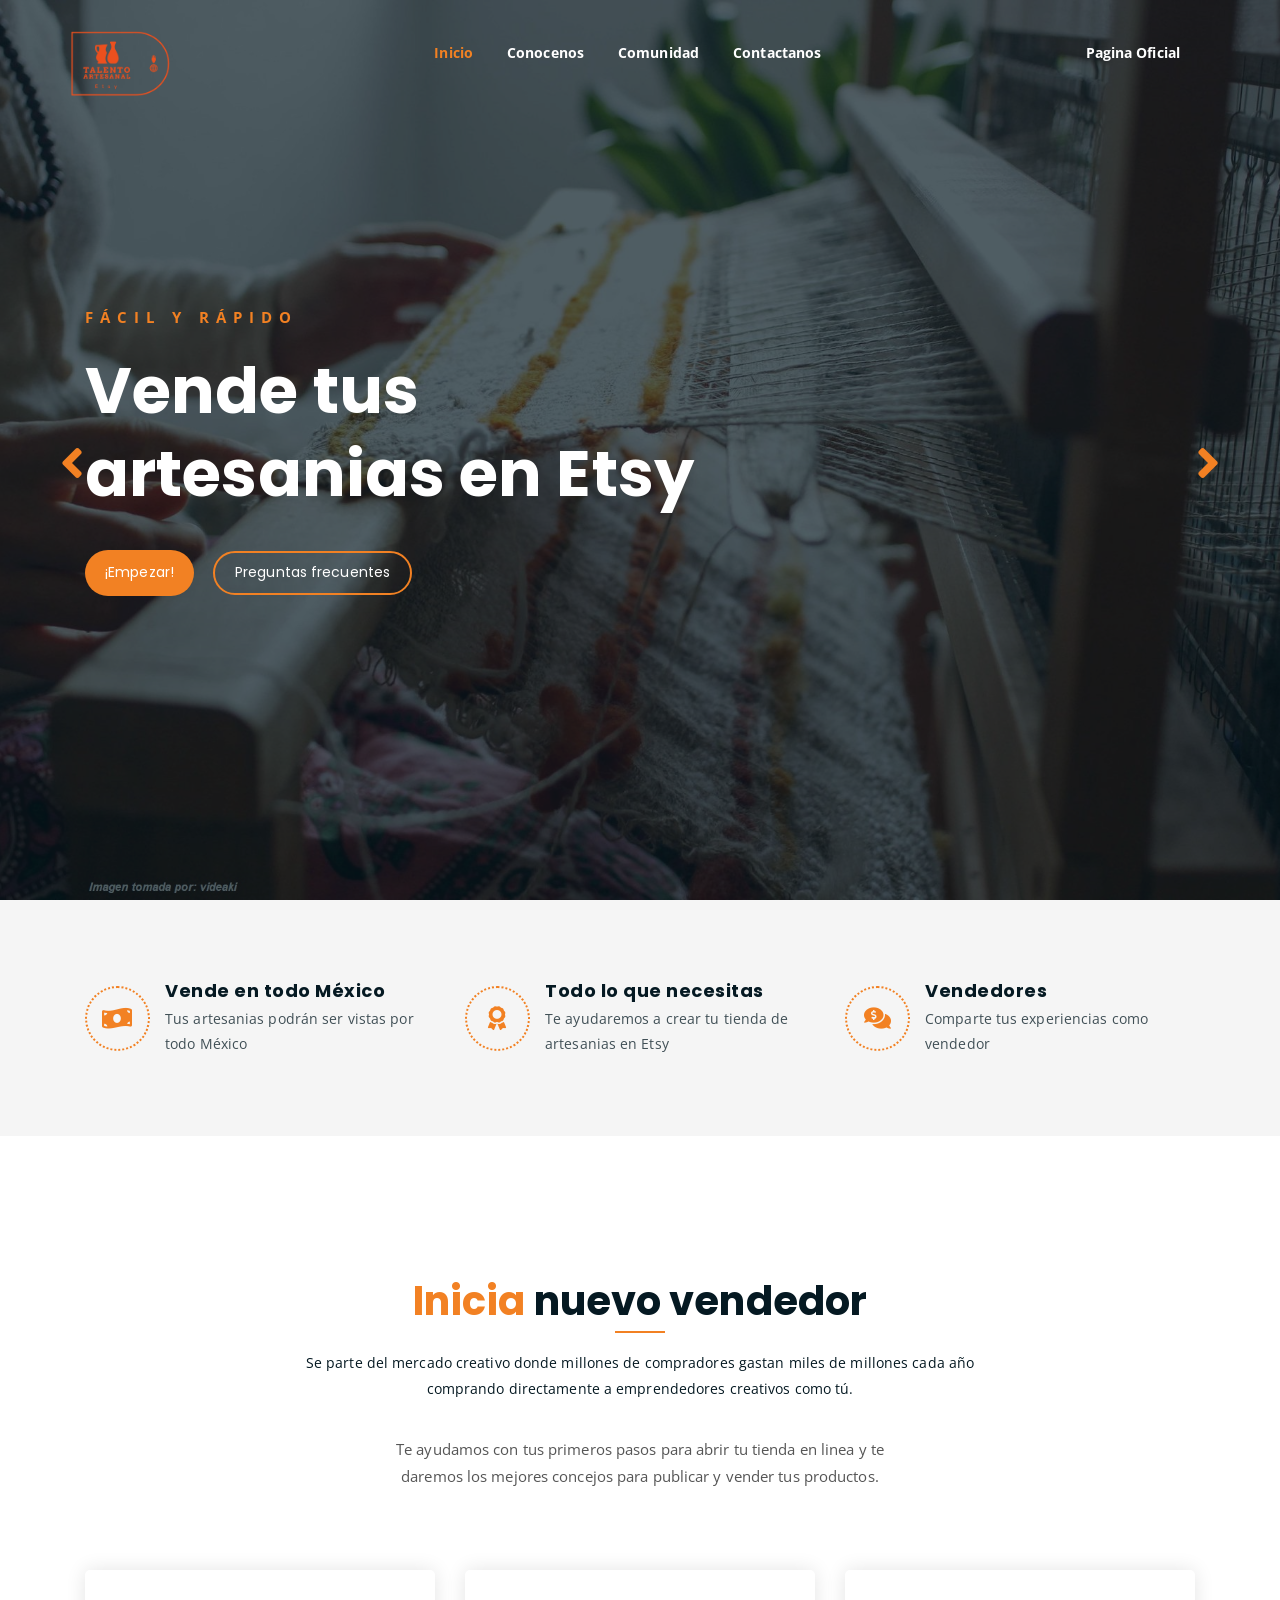
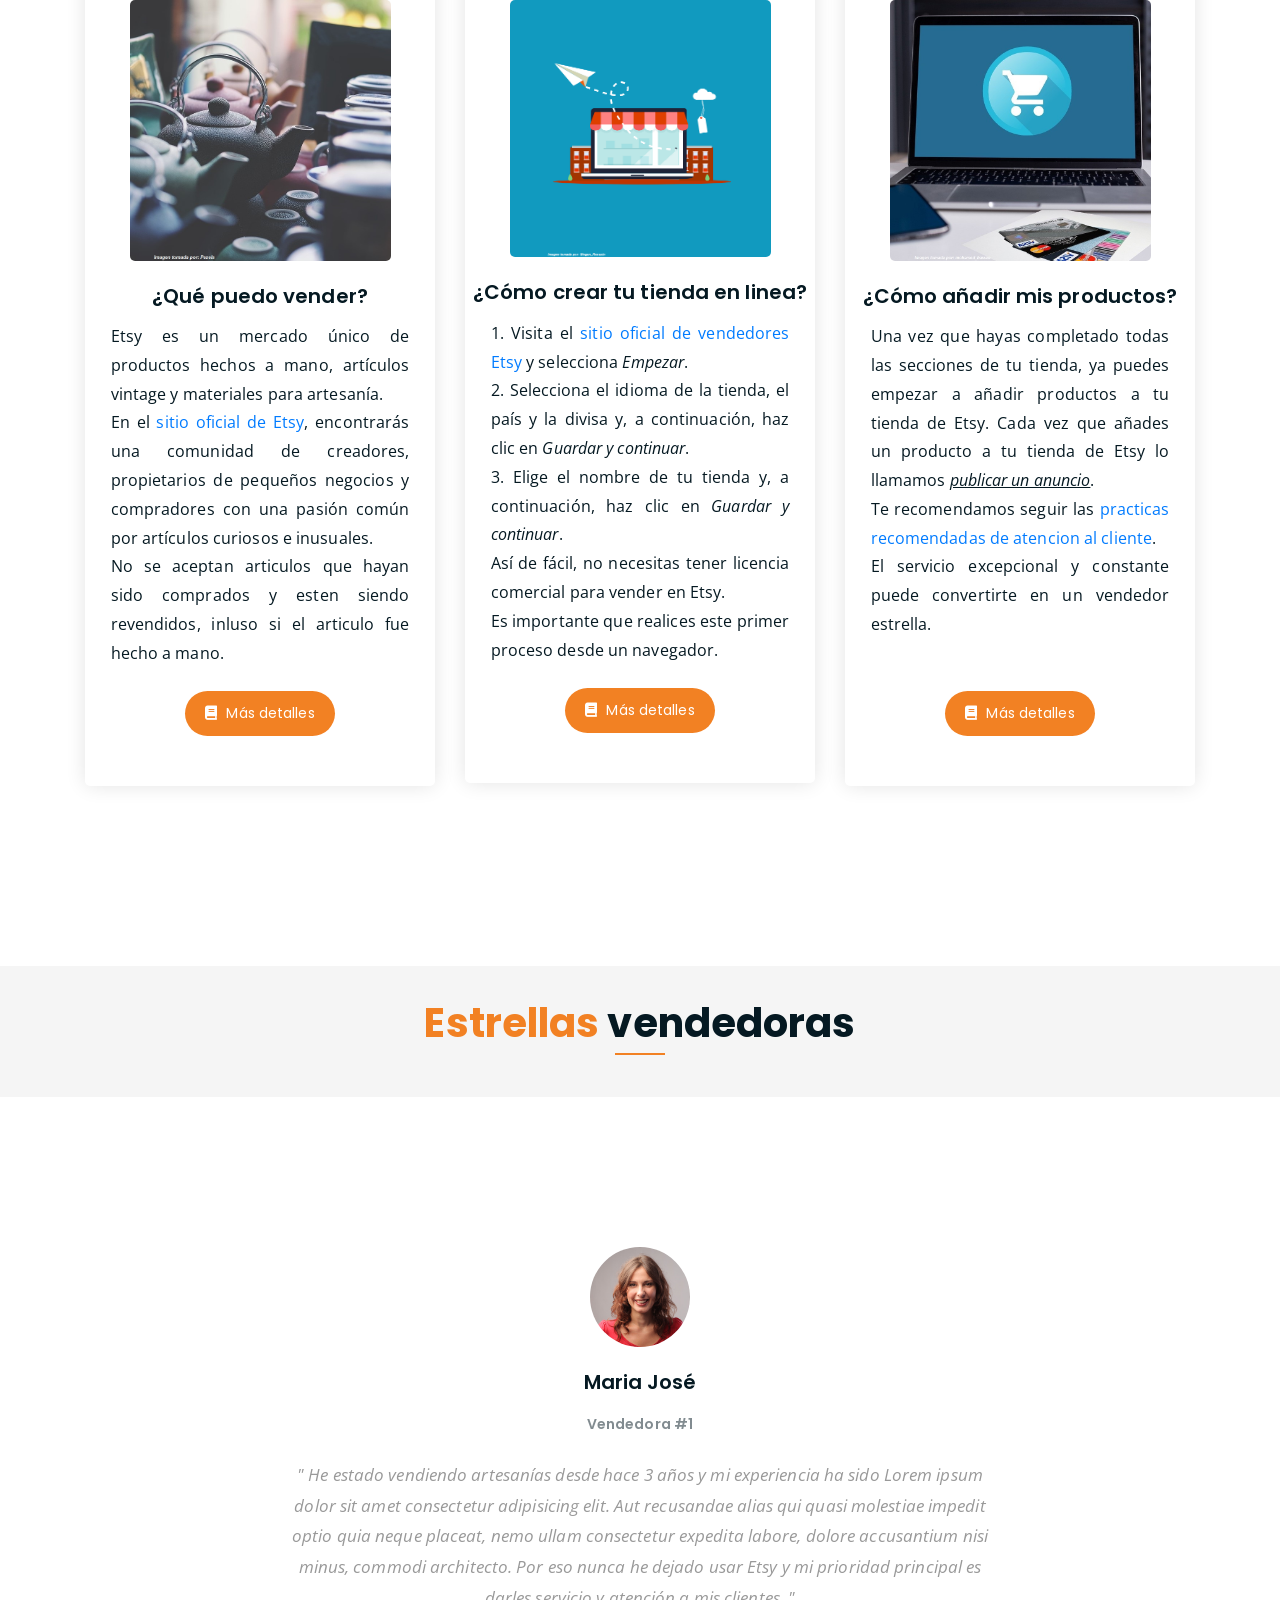
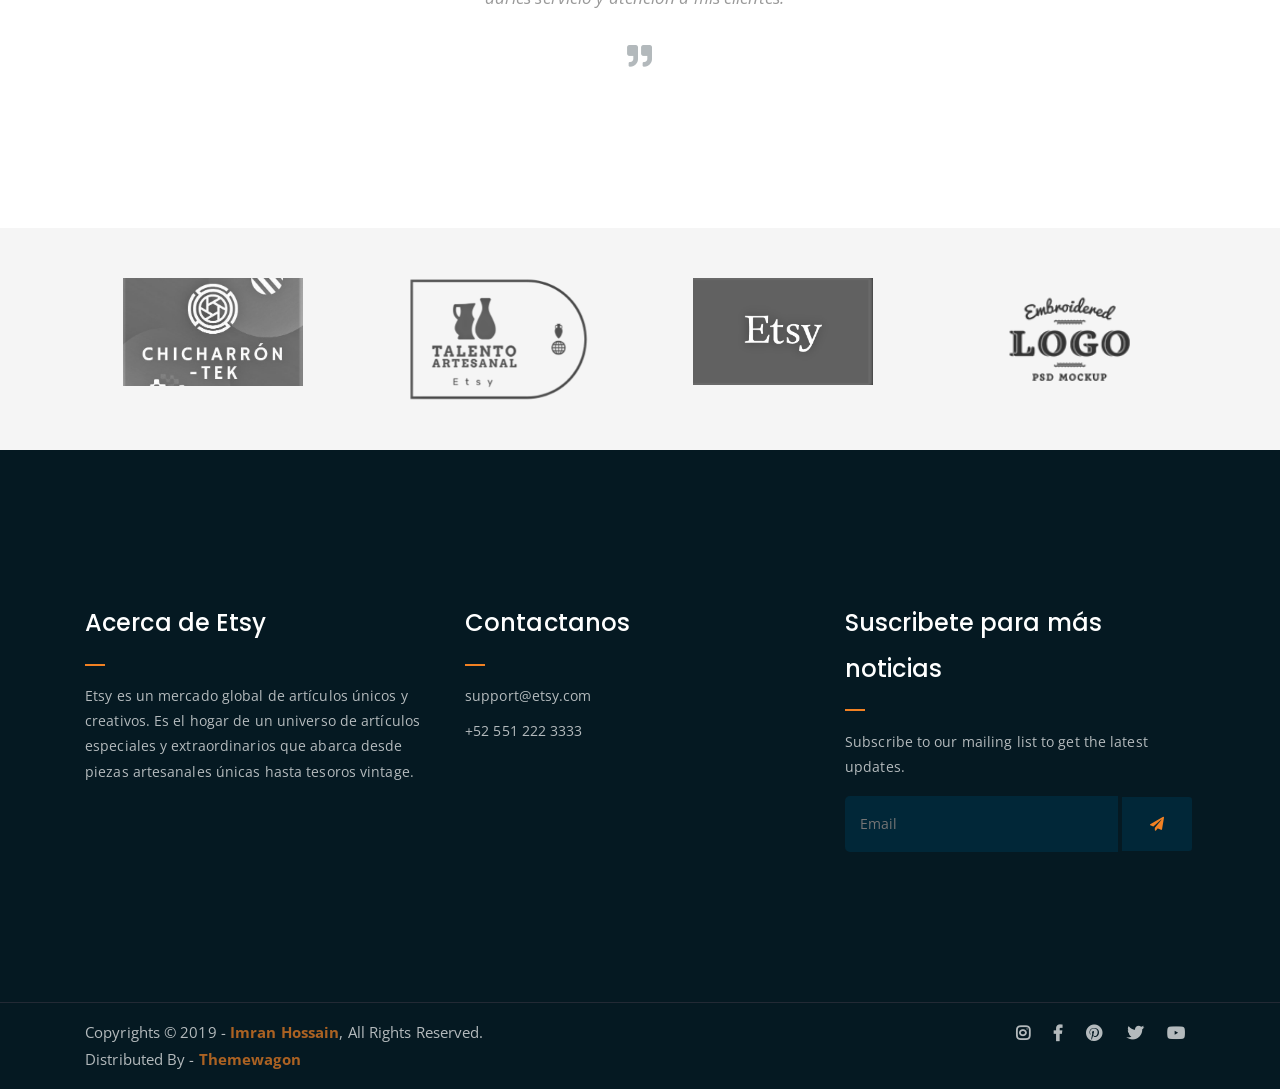
==== commit fffe3b3a: "Links etsy" ====
--- a/fruitkha-1.0.0/index.html
+++ b/fruitkha-1.0.0/index.html
@@ -633,11 +633,11 @@
 				<div class="col-lg-6 text-right col-md-12">
 					<div class="social-icons">
 						<ul>
-							<li><a href="#" target="_blank"><i class="fab fa-facebook-f"></i></a></li>
-							<li><a href="#" target="_blank"><i class="fab fa-twitter"></i></a></li>
-							<li><a href="#" target="_blank"><i class="fab fa-instagram"></i></a></li>
-							<li><a href="#" target="_blank"><i class="fab fa-linkedin"></i></a></li>
-							<li><a href="#" target="_blank"><i class="fab fa-dribbble"></i></a></li>
+							<li><a href="https://www.etsy.com/mx/social-tracking?network=instagram" target="_blank" rel="noopener noreferrer"><i class="fab fa-instagram"></i></a></li>
+							<li><a href="https://www.etsy.com/mx/social-tracking?network=facebook" target="_blank" rel="noopener noreferrer"><i class="fab fa-facebook-f"></i></a></li>
+							<li><a href="https://www.etsy.com/mx/social-tracking?network=pinterest" target="_blank" rel="noopener noreferrer"><i class="fab fa-pinterest"></i></a></li>
+							<li><a href="https://www.etsy.com/mx/social-tracking?network=twitter" target="_blank" rel="noopener noreferrer"><i class="fab fa-twitter"></i></a></li>
+							<li><a href="https://www.etsy.com/mx/social-tracking?network=youtube" target="_blank" rel="noopener noreferrer"><i class="fab fa-youtube"></i></a></li>
 						</ul>
 					</div>
 				</div>
